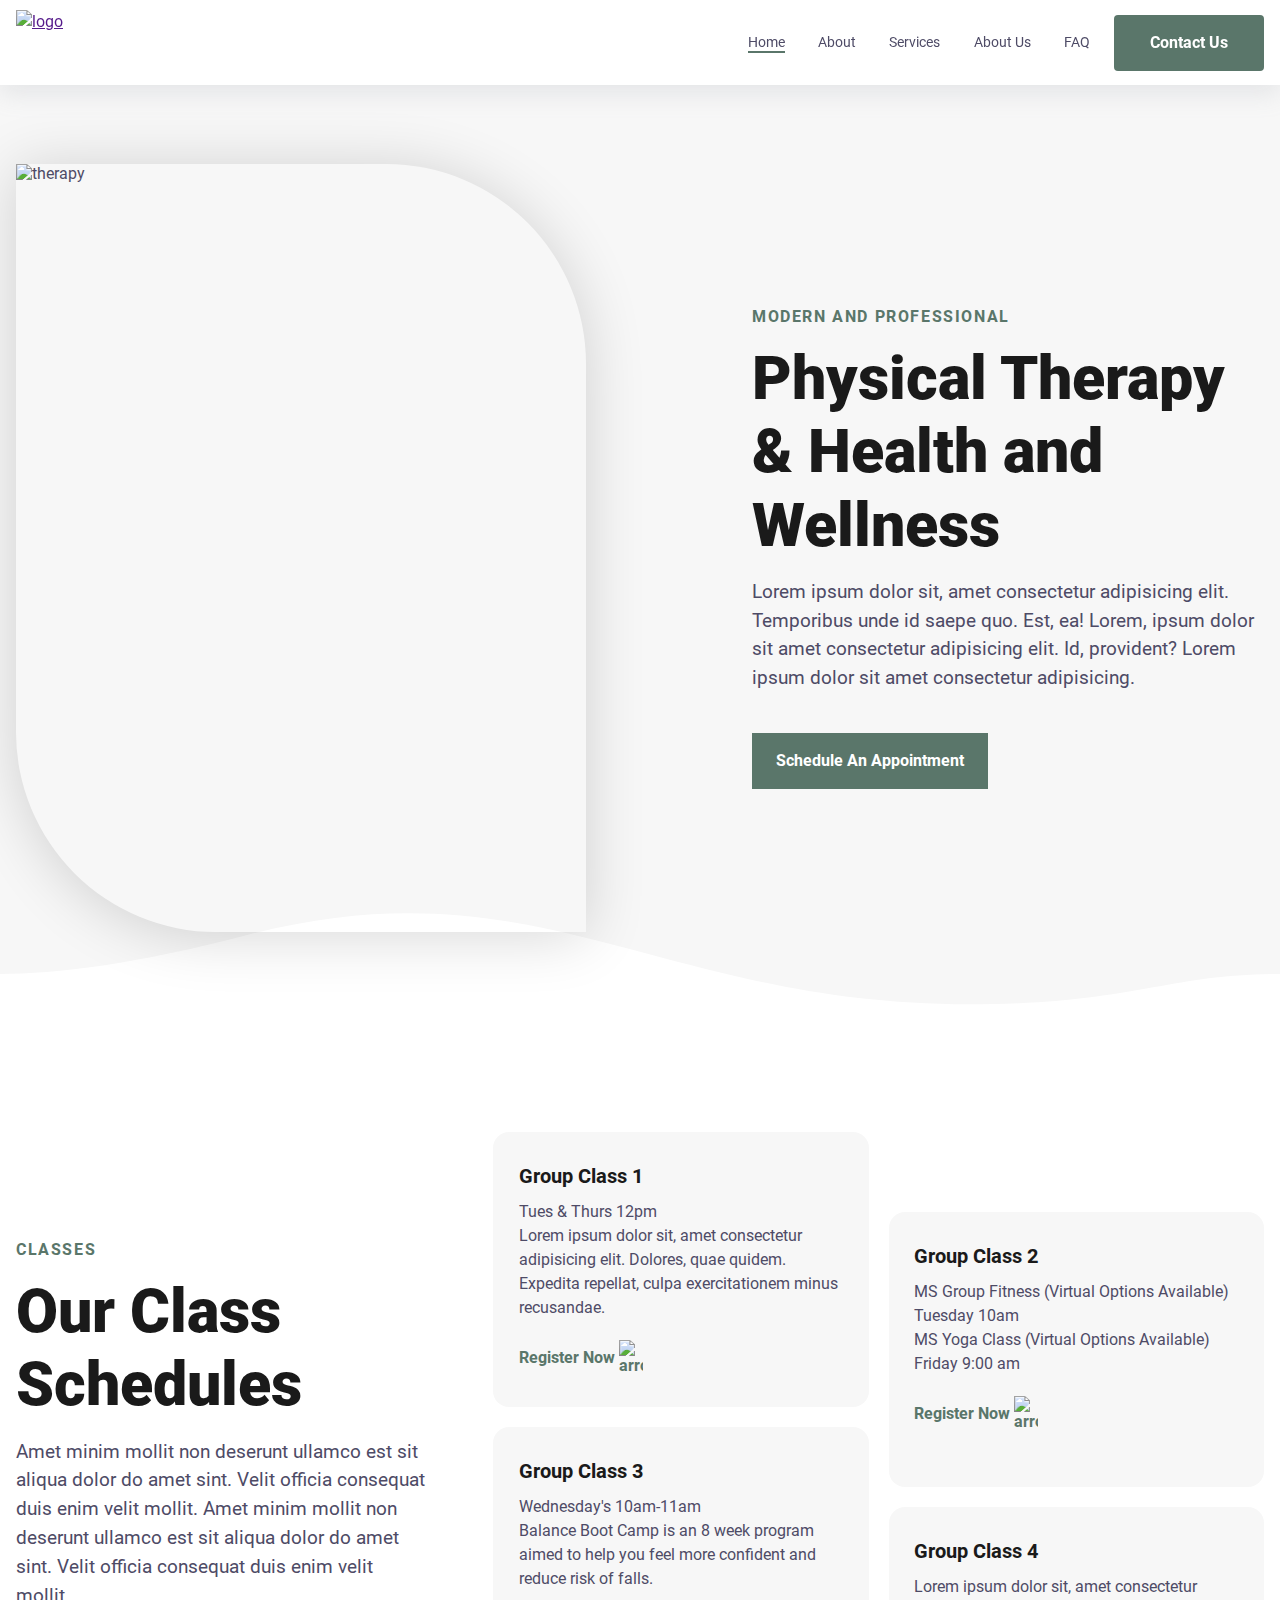
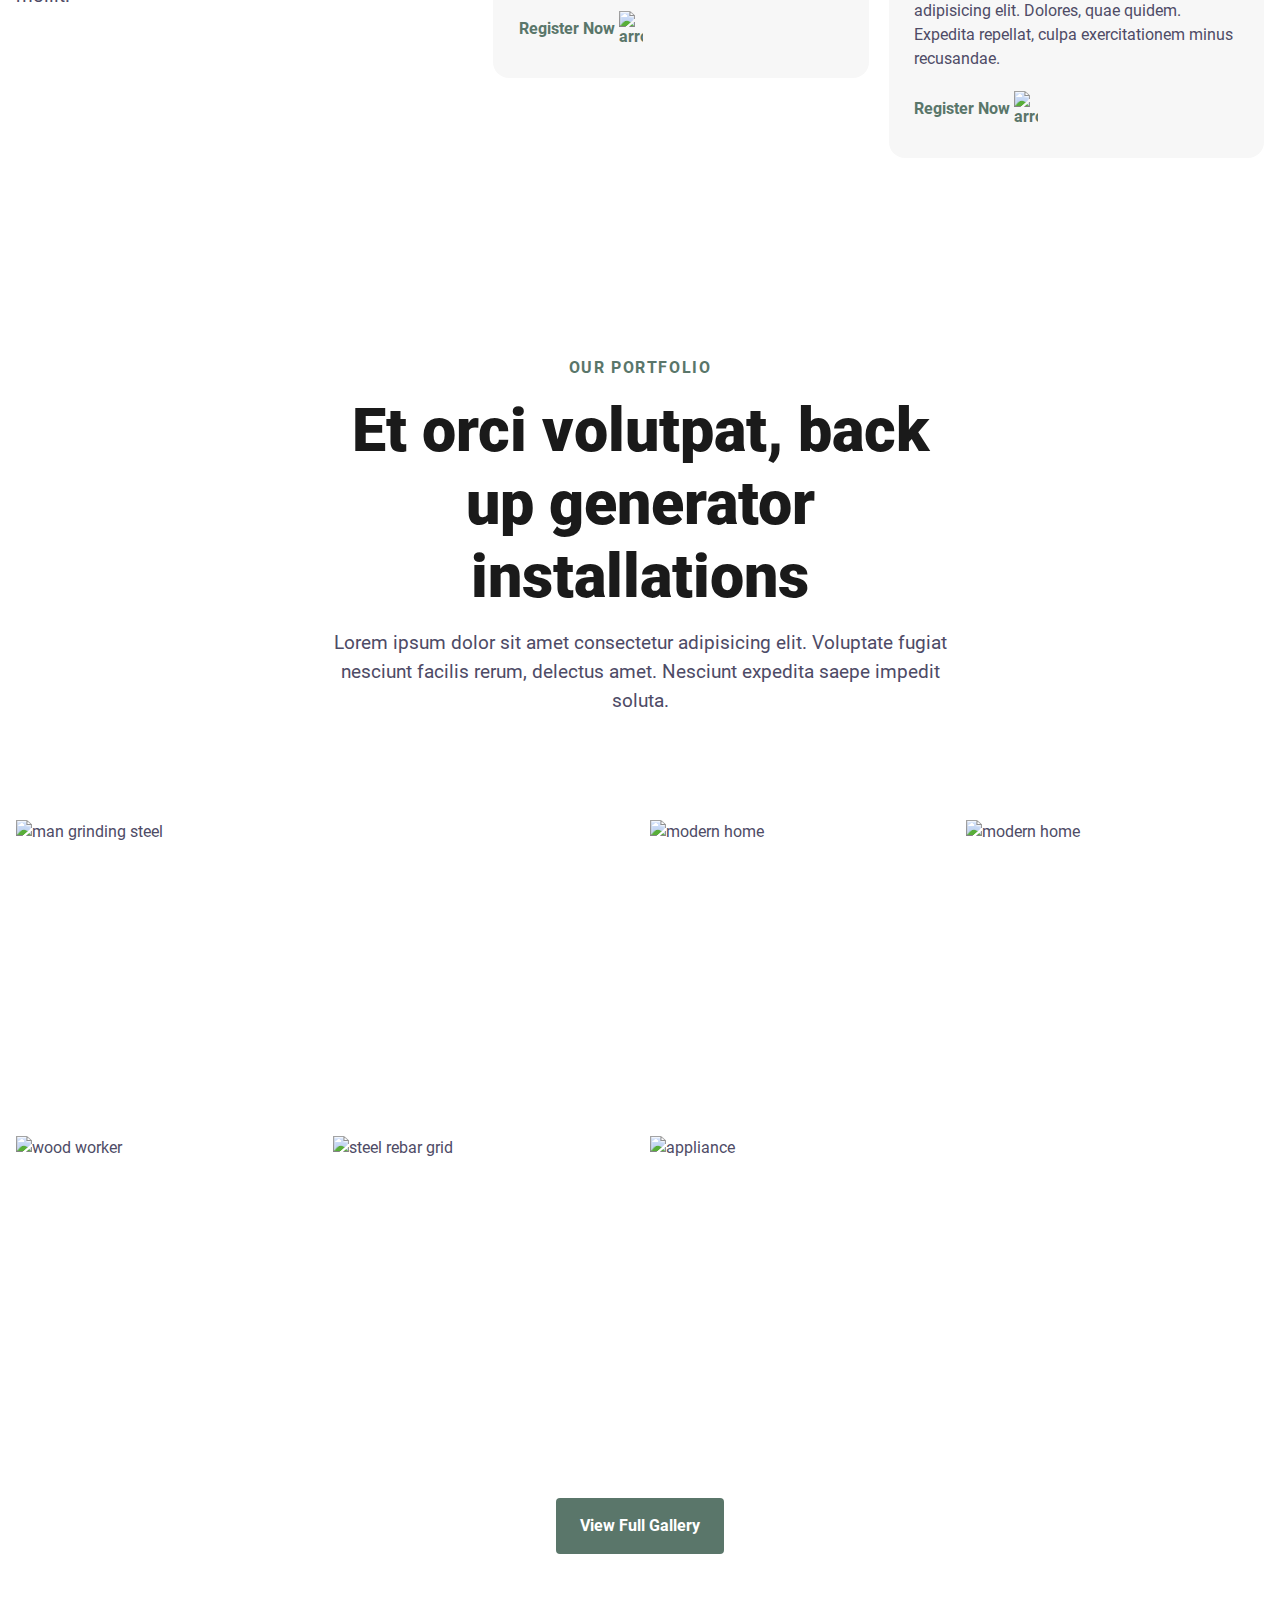
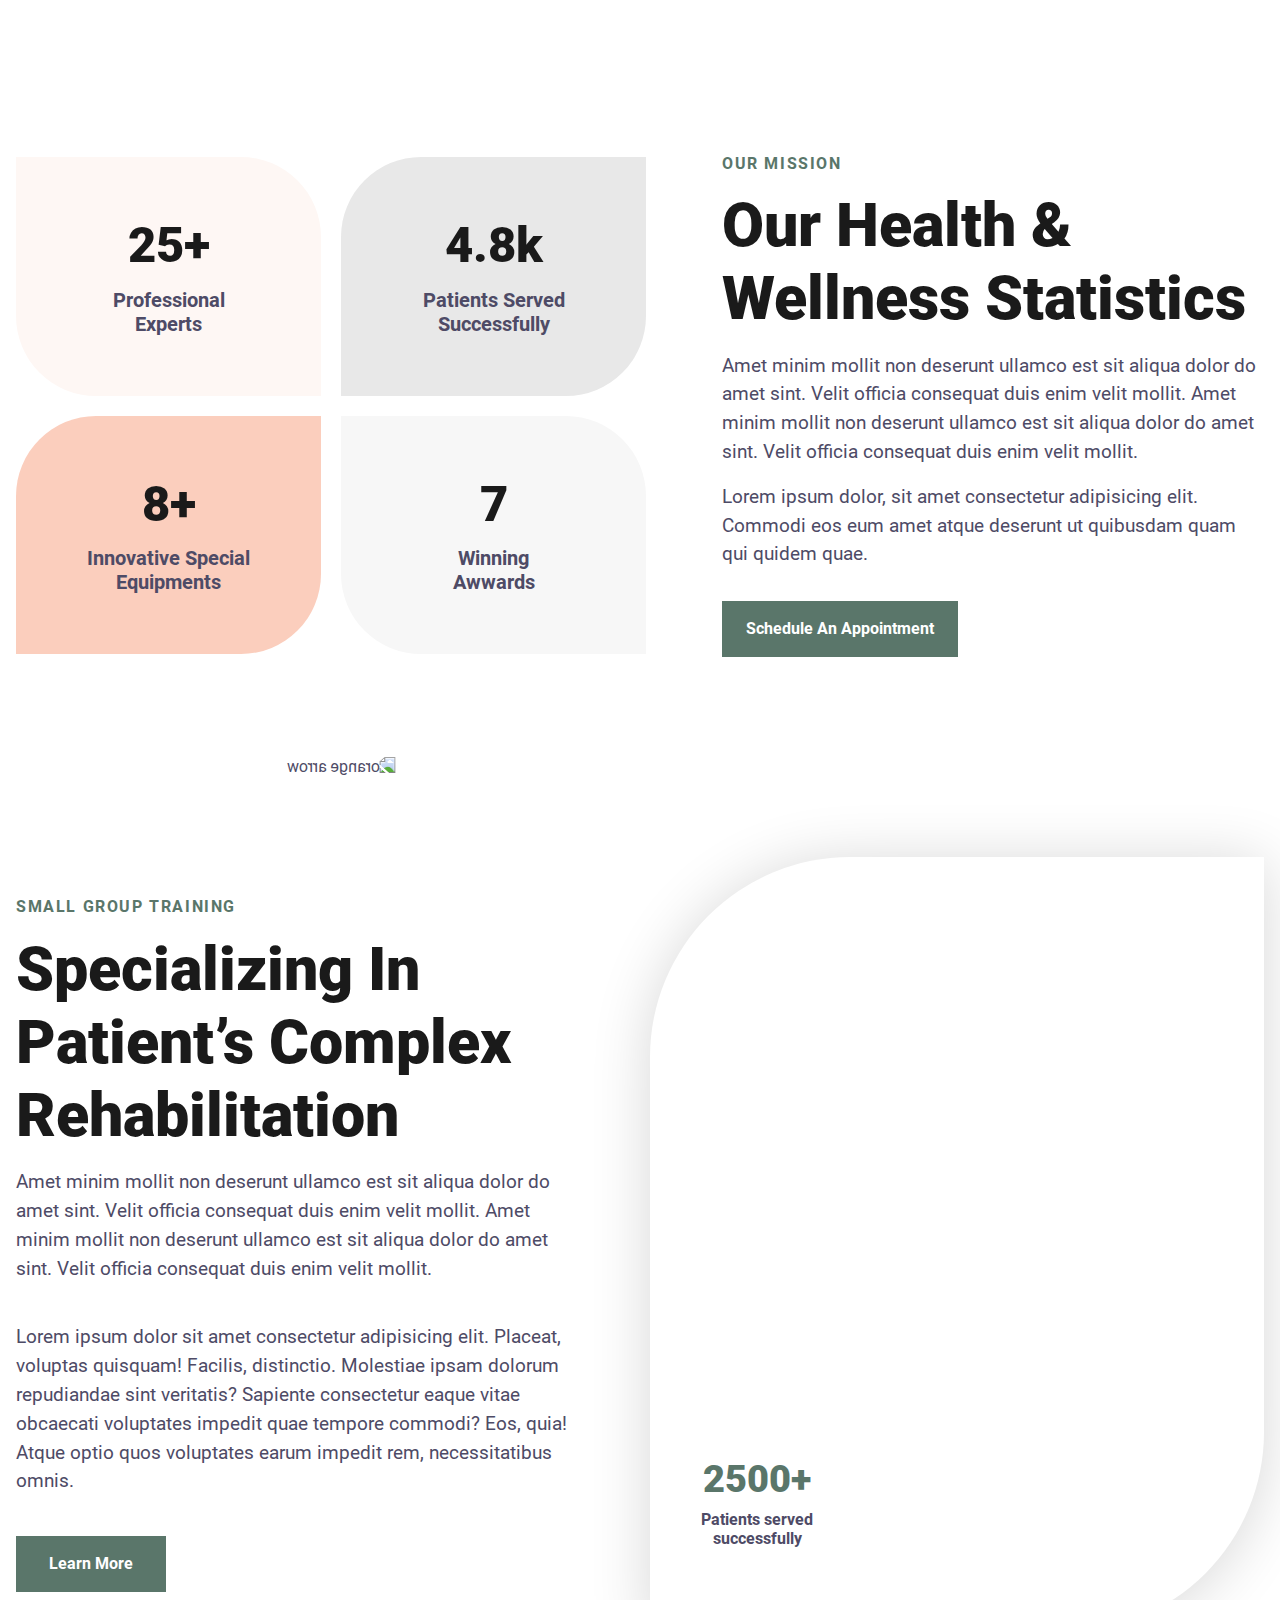
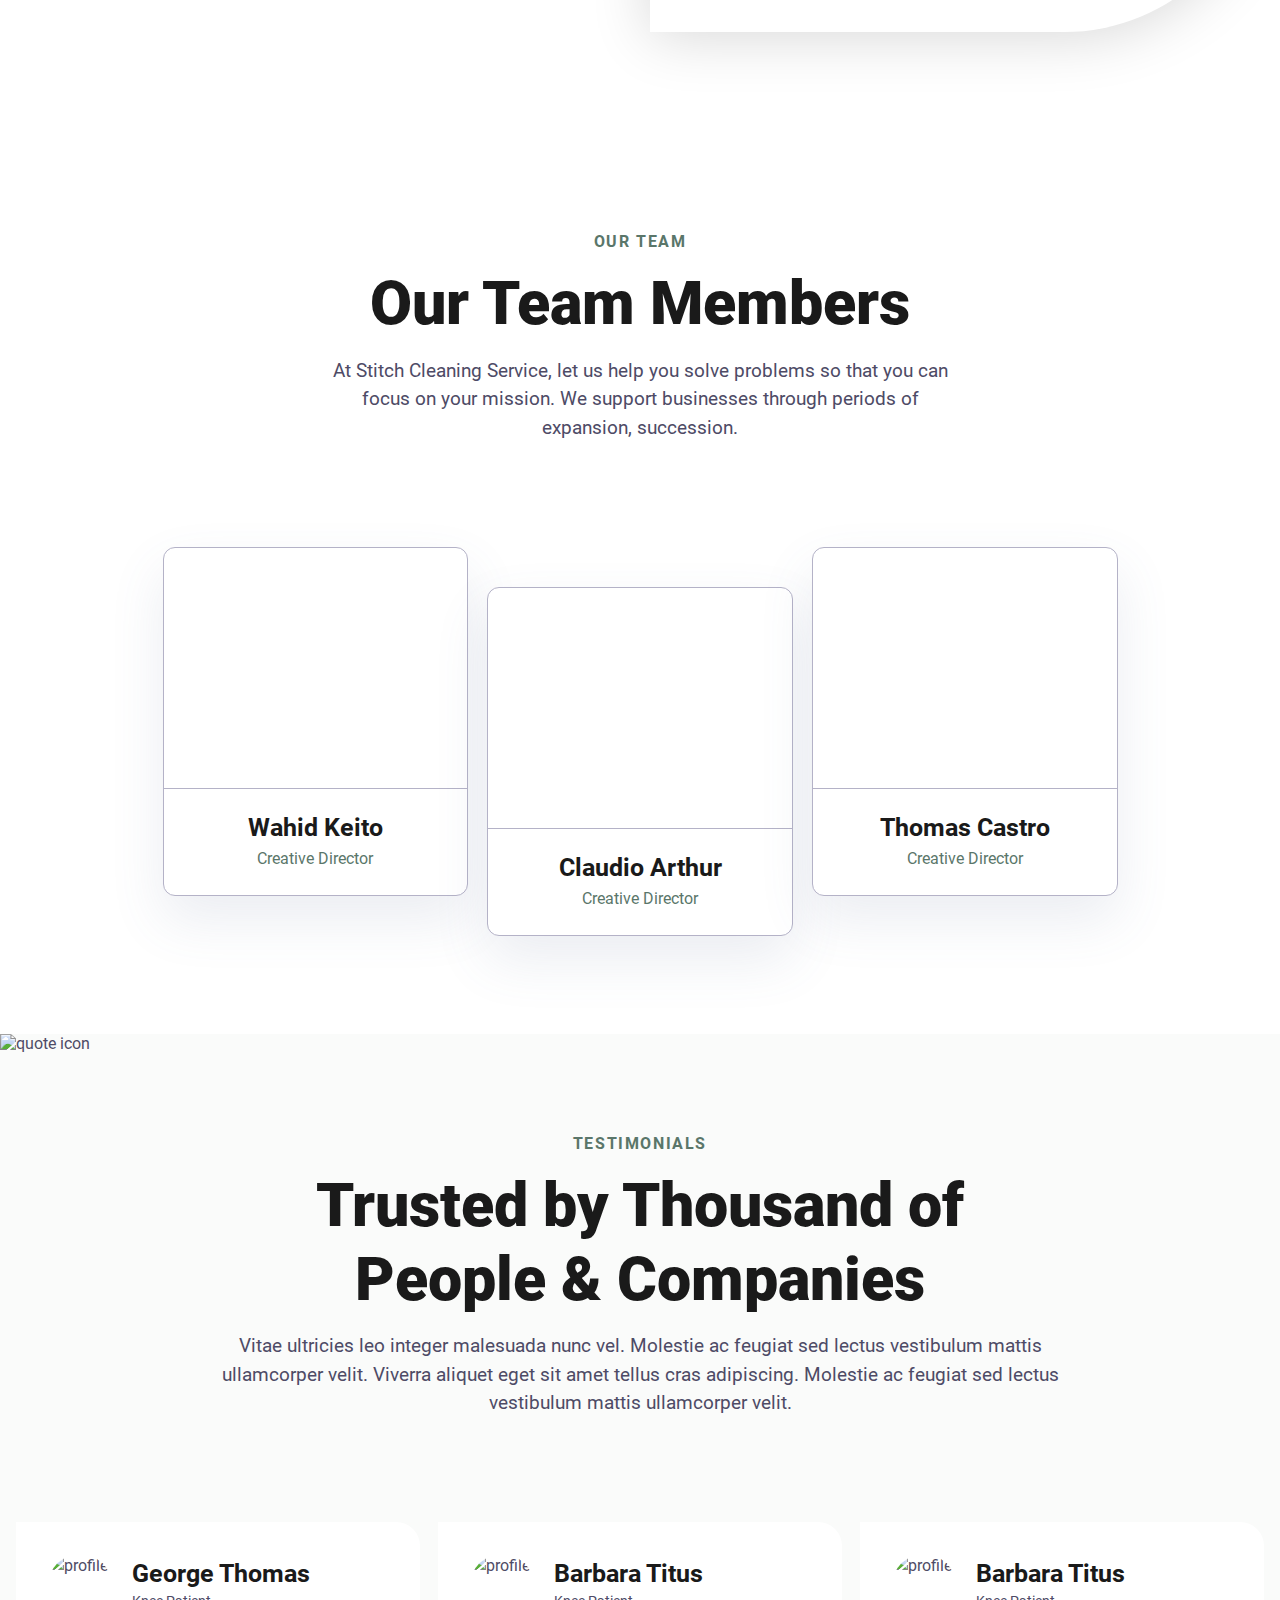
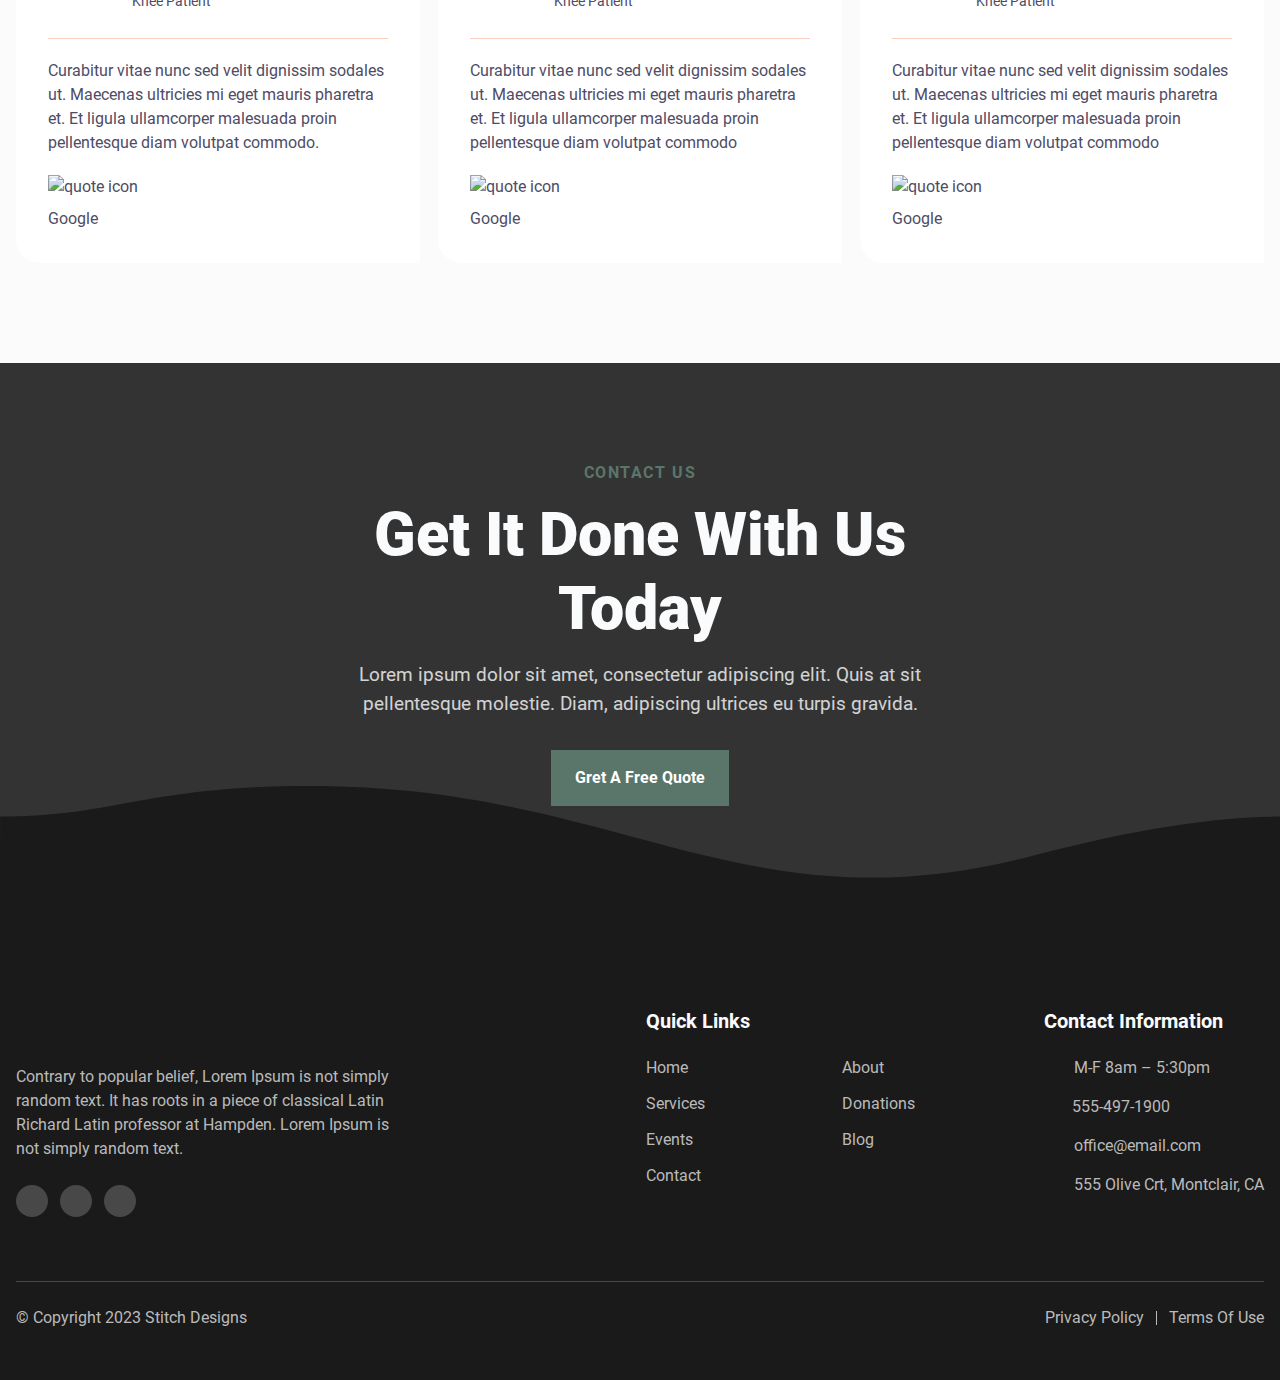
==== index.html @ 73b35cb7 "First commit" ====
<!DOCTYPE html>
<html lang="en">
<head>
    <meta charset="UTF-8">
    <meta http-equiv="X-UA-Compatible" content="IE=edge">
    <meta name="viewport" content="width=device-width, initial-scale=1.0">

    <!--Swap our for actual link-->
    <link rel="canonical" href="https://www.website.com/">

    <meta name="description" content="Meta description for the page">
    <meta name="keywords" content="">

    <!--Social Media Display-->
    <meta property="og:title" content="Title that shows up on google searches"/>
    <meta property="og:description" content="Meta description for the page"/>
    <meta property="og:type" content="website" />
    <meta property="og:url" content="Official link for that page (https://www.site.com)"/>
    <meta property="og:image" content="/assets/images/social.jpg"/>
    <meta property="og:image:secure_url" content="/assets/images/social.jpg"/>

    <!--Favicons-->
    <link rel="apple-touch-icon" sizes="180x180" href="/assets/favicons/apple-touch-icon.png">
    <link rel="icon" type="image/png" sizes="32x32" href="/assets/favicons/favicon-32x32.png?v1">
    <link rel="icon" type="image/png" sizes="16x16" href="/assets/favicons/favicon-16x16.png">
    <link rel="manifest" href="/assets/favicons/site.webmanifest">
    <meta name="msapplication-TileColor" content="#da532c">
    <meta name="theme-color" content="#ffffff">

    <!-- Preload -->
    <link rel="preload" as="image" href="assets/images/new-logo.png">
    <link rel="preload" as="font" type="font/woff2" href="/assets/fonts/roboto-v29-latin-regular.woff2" crossorigin>
    <link rel="preload" as="font" type="font/woff2" href="/assets/fonts/roboto-v29-latin-700.woff2" crossorigin>

    <link rel="stylesheet" href="/css/core-styles.css">
    <link rel="stylesheet" href="/css/index.css">
    <link rel="stylesheet" href="/css/dark.css">

    <title>Service Keyword Phrase | Company Name | City, State</title>
</head>
<body>
    <!--Screen reader skip main nav-->
    <a class="skip" aria-label="skip to main content" href="#main">Click To Skip To Main Content</a>

   <!-- ============================================ -->
    <!--                 Navigation                   -->
    <!-- ============================================ -->

    <header id="cs-navigation">
        <div class="cs-container">
            <!--Nav Logo-->
            <a href="" class="cs-logo" aria-label="back to home">
                <img src="https://csimg.nyc3.cdn.digitaloceanspaces.com/Icons%2Flogo-black.svg" alt="logo" width="210" height="29" aria-hidden="true" decoding="async">
            </a>
            <!--Navigation List-->
            <nav class="cs-nav" role="navigation">
                <!--Mobile Nav Toggle-->
                <button class="cs-toggle" aria-label="mobile menu toggle">
                    <div class="cs-box" aria-hidden="true">
                        <span class="cs-line cs-line1" aria-hidden="true"></span>
                        <span class="cs-line cs-line2" aria-hidden="true"></span>
                        <span class="cs-line cs-line3" aria-hidden="true"></span>
                    </div>
                </button>
                <!-- We need a wrapper div so we can set a fixed height on the cs-ul in case the nav list gets too long from too many dropdowns being opened and needs to have an overflow scroll. This wrapper acts as the background so it can go the full height of the screen and not cut off any overflowing nav items while the cs-ul stops short of the bottom of the screen, which keeps all nav items in view no matter how mnay there are-->
                <div class="cs-ul-wrapper">
                    <ul id="cs-expanded" class="cs-ul" aria-expanded="false">
                        <li class="cs-li">
                            <a href="" class="cs-li-link cs-active">
                                Home
                            </a>
                        </li>
                        <li class="cs-li">
                            <a href="" class="cs-li-link">
                                About
                            </a>
                        </li>
                        <li class="cs-li">
                            <a href="" class="cs-li-link">
                                Services
                            </a>
                        </li>
                        <li class="cs-li">
                            <a href="" class="cs-li-link">
                                About Us
                            </a>
                        </li>
                        <li class="cs-li">
                            <a href="" class="cs-li-link">
                                FAQ
                            </a>
                        </li>
                    </ul>
                </div>
            </nav>
            <a href="" class="cs-button-solid cs-nav-button">Contact Us</a>
            <!--Dark Mode toggle, uncomment button code if you want to enable a dark mode toggle-->
            <!-- <button id="dark-mode-toggle" aria-label="dark mode toggle">
                <svg class="cs-moon" xmlns="http://www.w3.org/2000/svg" viewBox="0 0 480 480" style="enable-background:new 0 0 480 480" xml:space="preserve"><path d="M459.782 347.328c-4.288-5.28-11.488-7.232-17.824-4.96-17.76 6.368-37.024 9.632-57.312 9.632-97.056 0-176-78.976-176-176 0-58.4 28.832-112.768 77.12-145.472 5.472-3.712 8.096-10.4 6.624-16.832S285.638 2.4 279.078 1.44C271.59.352 264.134 0 256.646 0c-132.352 0-240 107.648-240 240s107.648 240 240 240c84 0 160.416-42.688 204.352-114.176 3.552-5.792 3.04-13.184-1.216-18.496z"/></svg>
                <img class="cs-sun" aria-hidden="true" src="https://csimg.nyc3.cdn.digitaloceanspaces.com/Icons%2Fsun.svg" decoding="async" alt="moon" width="15" height="15">
            </button> -->
        </div>
    </header>
                                
                                
                                

    <main id="main">
        <!-- ============================================ -->
        <!--                    Hero                      -->
        <!-- ============================================ -->

        <section id="hero-856">
            <div class="cs-container">
                <div class="cs-content">
                    <span class="cs-topper">Modern and Professional</span>
                    <h1 class="cs-title">Physical Therapy & Health and Wellness</h1>
                    <p class="cs-text">
                        Lorem ipsum dolor sit, amet consectetur adipisicing elit. Temporibus unde id saepe quo. Est, ea! Lorem, ipsum dolor sit amet consectetur adipisicing elit. Id, provident? Lorem ipsum dolor sit amet consectetur adipisicing.
                    </p>
                    <a href="" class="cs-button-solid">Schedule An Appointment</a>
                </div>
                <!--Hero Image-->
                <picture class="cs-picture">
                    <!--Mobile-->
                    <source media="(max-width: 600px)" srcset="https://csimg.nyc3.cdn.digitaloceanspaces.com/Images%2FPeople%2Ftherapy.jpg">
                    <!--Tablet-->
                    <source media="(min-width: 601px)" srcset="https://csimg.nyc3.cdn.digitaloceanspaces.com/Images%2FPeople%2Ftherapy.jpg">
                    <!--Desktop-->
                    <source media="(min-width: 1024px)" srcset="https://csimg.nyc3.cdn.digitaloceanspaces.com/Images%2FPeople%2Ftherapy.jpg">
                    <img aria-hidden="true" decoding="async" src="https://csimg.nyc3.cdn.digitaloceanspaces.com/Images%2FPeople%2Ftherapy.jpg" alt="therapy" width="570" height="701">
                    </picture>
            </div>
            <!--Change the svg path fill color to whatever color the section below is so you can match it and create the illusion it is all one piece-->
            <svg class="cs-wave" width="1920" height="179" viewBox="0 0 1920 179" fill="none" xmlns="http://www.w3.org/2000/svg">
                <path fill-rule="evenodd" clip-rule="evenodd" d="M1920 179V91.3463C1835.33 91.3463 1715.47 76.615 1549.2 32.9521C1299.48 -32.3214 1132.77 12.1006 947.32 61.5167C810.762 97.9044 664.042 137 466.533 137C331.607 137 256.468 123.447 188.082 111.113C130.974 100.812 78.5746 91.3609 0 91.3609V179H1920Z" fill="white"/>
            </svg>
        </section>
                                
    
        <!-- ============================================ -->
        <!--                   Services                   -->
        <!-- ============================================ -->

        <section id="services-883">
            <div class="cs-container">
                <div class="cs-content">
                    <span class="cs-topper">Classes</span>
                    <h2 class="cs-title">Our Class Schedules</h2>
                    <p class="cs-text">
                        Amet minim mollit non deserunt ullamco est sit aliqua dolor do amet sint. Velit officia consequat duis enim velit mollit. Amet minim mollit non deserunt ullamco est sit aliqua dolor do amet sint. Velit officia consequat duis enim velit mollit.
                    </p>
                </div>
                <ul class="cs-card-group">
                    <li class="cs-item">
                        <h3 class="cs-h3">Group Class 1</h3>
                        <p class="cs-item-p">
                            <!--The br tag forces a break, making the rest of the text start on a new line. Use this to seperate date and times from the rest of the text-->
                            Tues & Thurs 12pm<br> Lorem ipsum dolor sit, amet consectetur adipisicing elit. Dolores, quae quidem. Expedita repellat, culpa exercitationem minus recusandae.
                        </p>
                        <a href="" class="cs-link">
                            Register Now
                            <img class="cs-icon" aria-hidden="true" src="https://csimg.nyc3.cdn.digitaloceanspaces.com/Icons%2Forange-arrow-right.svg" loading="lazy" decoding="async" alt="arrow" width="24" height="24">
                        </a>
                    </li>
                    <li class="cs-item">
                        <h3 class="cs-h3">Group Class 2</h3>
                        <p class="cs-item-p">
                            MS Group Fitness (Virtual Options Available) Tuesday 10am<br> 
                            MS Yoga Class (Virtual Options Available) Friday 9:00 am
                        </p>
                        <a href="" class="cs-link">
                            Register Now
                            <img class="cs-icon" aria-hidden="true" src="https://csimg.nyc3.cdn.digitaloceanspaces.com/Icons%2Forange-arrow-right.svg" loading="lazy" decoding="async" alt="arrow" width="24" height="24">
                        </a>
                    </li>
                    <li class="cs-item">
                        <h3 class="cs-h3">Group Class 3</h3>
                        <p class="cs-item-p">
                            Wednesday's 10am-11am<br> Balance Boot Camp is an 8 week program aimed to help you feel more confident and reduce risk of falls.
                        </p>
                        <a href="" class="cs-link">
                            Register Now
                            <img class="cs-icon" aria-hidden="true" src="https://csimg.nyc3.cdn.digitaloceanspaces.com/Icons%2Forange-arrow-right.svg" loading="lazy" decoding="async" alt="arrow" width="24" height="24">
                        </a>
                    </li>
                    <li class="cs-item">
                        <h3 class="cs-h3">Group Class 4</h3>
                        <p class="cs-item-p">
                            Lorem ipsum dolor sit, amet consectetur adipisicing elit. Dolores, quae quidem. Expedita repellat, culpa exercitationem minus recusandae.
                        </p>
                        <a href="" class="cs-link">
                            Register Now
                            <img class="cs-icon" aria-hidden="true" src="https://csimg.nyc3.cdn.digitaloceanspaces.com/Icons%2Forange-arrow-right.svg" loading="lazy" decoding="async" alt="arrow" width="24" height="24">
                        </a>
                    </li>
                </ul>
            </div>
            <img class="cs-floater" src="https://csimg.nyc3.cdn.digitaloceanspaces.com/Images%2FGraphics%2Forange-arrow.svg" alt="arrow" loading="lazy" decoding="async" aria-hidden="true">
        </section>
                                
        <!-- ============================================ -->
        <!--                   Gallery                    -->
        <!-- ============================================ -->

        <section id="gallery-49">
            <div class="cs-container">
                <div class="cs-content">
                    <span class="cs-topper">Our Portfolio</span>
                    <h2 class="cs-title">Et orci volutpat, back up generator installations</h2>
                    <p class="cs-text">
                        Lorem ipsum dolor sit amet consectetur adipisicing elit. Voluptate fugiat nesciunt facilis rerum, delectus amet. Nesciunt expedita saepe impedit soluta.
                    </p>
                </div>
                <ul class="cs-image-group">
                    <!-- Image 1 -->
                    <li class="cs-item cs-item-1">
                        <picture class="cs-picture">
                            <source media="(max-width: 600px)" srcset="https://csimg.nyc3.digitaloceanspaces.com/Gallery/construction1-m.jpg">
                            <source media="(min-width: 601px)" srcset="https://csimg.nyc3.digitaloceanspaces.com/Gallery/construction1.jpg">
                            <img loading="lazy" decoding="async" src="https://csimg.nyc3.digitaloceanspaces.com/Gallery/construction1.jpg" alt="man grinding steel" width="529" height="256">
                        </picture>
                        <!-- Hover Box -->
                        <div class="cs-hover-box">
                            <h3 class="cs-h3">Project Name</h3>
                            <a class="cs-link" aria-label="read more about this project" href="">
                                Read more
                            </a>
                        </div>
                    </li>
                    <!-- Image 2 -->
                    <li class="cs-item cs-item-2">
                        <picture class="cs-picture">
                            <source media="(max-width: 600px)" srcset="https://csimg.nyc3.digitaloceanspaces.com/Gallery/construction2-m.jpg">
                            <source media="(min-width: 601px)" srcset="https://csimg.nyc3.digitaloceanspaces.com/Gallery/construction2.jpg">
                            <img loading="lazy" decoding="async" src="https://csimg.nyc3.digitaloceanspaces.com/Gallery/construction2.jpg" alt="wood worker" width="255" height="255">
                        </picture>
                        <!-- Hover Box -->
                        <div class="cs-hover-box">
                            <h3 class="cs-h3">Project Name</h3>
                            <a class="cs-link" aria-label="read more about this project" href="">
                                Read more
                            </a>
                        </div>
                    </li>
                    <!-- Image 3 -->
                    <li class="cs-item cs-item-3">
                        <picture class="cs-picture">
                            <source media="(max-width: 600px)" srcset="https://csimg.nyc3.digitaloceanspaces.com/Gallery/construction3-m.jpg">
                            <source media="(min-width: 601px)" srcset="https://csimg.nyc3.digitaloceanspaces.com/Gallery/construction3.jpg">
                            <img aria-hidden="true" loading="lazy" decoding="async" src="https://csimg.nyc3.digitaloceanspaces.com/Gallery/construction3.jpg" alt="steel rebar grid" width="255" height="255">
                        </picture>
                        <!-- Hover Box -->
                        <div class="cs-hover-box">
                            <h3 class="cs-h3">Project Name</h3>
                            <a class="cs-link" aria-label="read more about this project" href="">
                                Read more
                            </a>
                        </div>
                    </li>
                    <!-- Image 4 -->
                    <li class="cs-item cs-item-4">
                        <picture class="cs-picture">
                            <source media="(max-width: 600px)" srcset="https://csimg.nyc3.digitaloceanspaces.com/Gallery/construction4-m.jpg">
                            <source media="(min-width: 601px)" srcset="https://csimg.nyc3.digitaloceanspaces.com/Gallery/construction4.jpg">
                            <img aria-hidden="true" loading="lazy" decoding="async" src="https://csimg.nyc3.digitaloceanspaces.com/Gallery/construction4.jpg" alt="modern home" width="255" height="255">
                        </picture>
                        <!-- Hover Box -->
                        <div class="cs-hover-box">
                            <h3 class="cs-h3">Project Name</h3>
                            <a class="cs-link" aria-label="read more about this project" href="">
                                Read more
                            </a>
                        </div>
                    </li>
                    <!-- Image 5 -->
                    <li class="cs-item cs-item-5">
                        <picture class="cs-picture">
                            <source media="(max-width: 600px)" srcset="https://csimg.nyc3.digitaloceanspaces.com/Gallery/construction5-m.jpg">
                            <source media="(min-width: 601px)" srcset="https://csimg.nyc3.digitaloceanspaces.com/Gallery/construction5.jpg">
                            <img aria-hidden="true" loading="lazy" decoding="async" src="https://csimg.nyc3.digitaloceanspaces.com/Gallery/construction5.jpg" alt="appliance" width="255" height="255">
                        </picture>
                        <!-- Hover Box -->
                        <div class="cs-hover-box">
                            <h3 class="cs-h3">Project Name</h3>
                            <a class="cs-link" aria-label="read more about this project" href="">
                                Read more
                            </a>
                        </div>
                    </li>
                    <!-- Image 6 -->
                    <li class="cs-item cs-item-6">
                        <picture class="cs-picture">
                            <source media="(max-width: 600px)" srcset="https://csimg.nyc3.digitaloceanspaces.com/Gallery/construction6-m.jpg">
                            <source media="(min-width: 601px)" srcset="https://csimg.nyc3.digitaloceanspaces.com/Gallery/construction6.jpg">
                            <img aria-hidden="true" loading="lazy" decoding="async" src="https://csimg.nyc3.digitaloceanspaces.com/Gallery/construction6.jpg" alt="modern home" width="255" height="530">
                        </picture>
                        <!-- Hover Box -->
                        <div class="cs-hover-box">
                            <h3 class="cs-h3">Project Name</h3>
                            <a class="cs-link" aria-label="read more about this project" href="">
                                Read more
                            </a>
                        </div>
                    </li>
                </ul>
                <a href="" class="cs-button-solid">View Full Gallery</a>
            </div>
        </section>
        
        <!-- ============================================ -->
        <!--                    Stats                     -->
        <!-- ============================================ -->

        <section id="stats-888">
            <div class="cs-container">
                <div class="cs-content">
                    <span class="cs-topper">Our Mission</span>
                    <h2 class="cs-title">Our Health & Wellness Statistics</h2>
                    <p class="cs-text">
                        Amet minim mollit non deserunt ullamco est sit aliqua dolor do amet sint. Velit officia consequat duis enim velit mollit. Amet minim mollit non deserunt ullamco est sit aliqua dolor do amet sint. Velit officia consequat duis enim velit mollit.
                    </p>
                    <p class="cs-text">
                        Lorem ipsum dolor, sit amet consectetur adipisicing elit. Commodi eos eum amet atque deserunt ut quibusdam quam qui quidem quae.
                    </p>
                    <a href="" class="cs-button-solid">Schedule An Appointment</a>
                </div>
                <ul class="cs-card-group">
                    <li class="cs-item">
                        <span class="cs-number">25+</span>
                        <span class="cs-desc">Professional <br>Experts</span>
                    </li>
                    <li class="cs-item">
                        <span class="cs-number">4.8k</span>
                        <span class="cs-desc">Patients Served <br>Successfully</span>
                    </li>
                    <li class="cs-item">
                        <span class="cs-number">8+</span>
                        <span class="cs-desc">Innovative Special <br>Equipments</span>
                    </li>
                    <li class="cs-item">
                        <span class="cs-number">7</span>
                        <span class="cs-desc">Winning <br>Awwards</span>
                    </li>
                </ul>
            </div>
        </section>
                                

        <!-- ============================================ -->
        <!--             Side By Side Reverse             -->
        <!-- ============================================ -->

        <section id="sbs-r-868">
            <div class="cs-container">
                <div class="cs-image-group">
                    <picture class="cs-background">
                        <!--Mobile Image-->
                        <source media="(max-width: 600px)" srcset="https://csimg.nyc3.cdn.digitaloceanspaces.com/Images%2FPeople%2Ftherapy.jpg">
                        <!--Tablet and above Image-->
                        <source media="(min-width: 601px)" srcset="https://csimg.nyc3.cdn.digitaloceanspaces.com/Images%2FPeople%2Ftherapy.jpg">
                        <img loading="lazy" decoding="async" src="https://csimg.nyc3.cdn.digitaloceanspaces.com/Images%2FPeople%2Ftherapy.jpg" alt="therapy" width="1280" height="568">
                    </picture>
                    <div class="cs-box">
                        <span class="cs-number">2500+</span>
                        <span class="cs-desc">
                            Patients served successfully
                        </span>
                    </div>
                </div>
                <div class="cs-content">
                    <span class="cs-topper">Small Group Training</span>
                    <h2 class="cs-title">Specializing In Patient’s  Complex Rehabilitation</h2>
                    <p class="cs-text">
                        Amet minim mollit non deserunt ullamco est sit aliqua dolor do amet sint. Velit officia consequat duis enim velit mollit. Amet minim mollit non deserunt ullamco est sit aliqua dolor do amet sint. Velit officia consequat duis enim velit mollit.
                    </p>
                    <p class="cs-text">
                        Lorem ipsum dolor sit amet consectetur adipisicing elit. Placeat, voluptas quisquam! Facilis, distinctio. Molestiae ipsam dolorum repudiandae sint veritatis? Sapiente consectetur eaque vitae obcaecati voluptates impedit quae tempore commodi? Eos, quia! Atque optio quos voluptates earum impedit rem, necessitatibus omnis.
                    </p>
                    <a href="" class="cs-button-solid">Learn More</a>
                </div>
            </div>
            <!--Floating Arrow-->
            <img class="cs-floater" loading="lazy" decoding="async" src="https://csimg.nyc3.cdn.digitaloceanspaces.com/Images%2FGraphics%2Forange-arrow.svg" alt="orange arrow" width="351" height="378">
        </section>

        <!-- ============================================ -->
        <!--                  Meat Team                   -->
        <!-- ============================================ -->

        <section id="meet-437">
            <div class="cs-container">
                <div class="cs-content">
                    <span class="cs-topper">Our Team</span>
                    <h2 class="cs-title">Our Team Members</h2>
                    <p class="cs-text">
                        At Stitch Cleaning Service, let us help you solve problems so that you can focus on your mission. We support businesses through periods of expansion, succession.
                    </p>
                </div>
                <ul class="cs-card-group">
                    <li class="cs-item">
                        <picture class="cs-picture">
                            <source media="(max-width: 600px)" srcset="https://csimg.nyc3.digitaloceanspaces.com/Meet-Team/suit1.jpg">
                            <source media="(min-width: 601px)" srcset="https://csimg.nyc3.digitaloceanspaces.com/Meet-Team/suit1.jpg">
                            <img loading="lazy" decoding="async" src="https://csimg.nyc3.digitaloceanspaces.com/Meet-Team/suit1.jpg" alt="person" width="305" height="242" aria-hidden="true">
                        </picture>
                        <span class="cs-name">Wahid Keito</span>
                        <span class="cs-job">Creative Director</span>
                    </li>
                    <li class="cs-item">
                        <picture class="cs-picture">
                            <source media="(max-width: 600px)" srcset="https://csimg.nyc3.digitaloceanspaces.com/Meet-Team/suit2.jpg">
                            <source media="(min-width: 601px)" srcset="https://csimg.nyc3.digitaloceanspaces.com/Meet-Team/suit2.jpg">
                            <img loading="lazy" decoding="async" src="https://csimg.nyc3.digitaloceanspaces.com/Meet-Team/suit2.jpg" alt="person" width="305" height="242" aria-hidden="true">
                        </picture>
                        <span class="cs-name">Claudio Arthur</span>
                        <span class="cs-job">Creative Director</span>
                    </li>
                    <li class="cs-item">
                        <picture class="cs-picture">
                            <source media="(max-width: 600px)" srcset="https://csimg.nyc3.digitaloceanspaces.com/Meet-Team/suit3.jpg">
                            <source media="(min-width: 601px)" srcset="https://csimg.nyc3.digitaloceanspaces.com/Meet-Team/suit3.jpg">
                            <img loading="lazy" decoding="async" src="https://csimg.nyc3.digitaloceanspaces.com/Meet-Team/suit3.jpg" alt="person" width="305" height="242" aria-hidden="true">
                        </picture>
                        <span class="cs-name">Thomas Castro</span>
                        <span class="cs-job">Creative Director</span>
                    </li>
                </ul>
            </div>
        </section>
                                

        <!-- ============================================ -->
        <!--                  Reviews                     -->
        <!-- ============================================ -->

        <section id="reviews-864">
            <div class="cs-container">
                <div class="cs-content">
                    <span class="cs-topper">Testimonials</span>
                    <h2 class="cs-title">Trusted by Thousand of People & Companies</h2>
                    <p class="cs-text">
                        Vitae ultricies leo integer malesuada nunc vel. Molestie ac feugiat sed lectus vestibulum mattis ullamcorper velit. Viverra aliquet eget sit amet tellus cras adipiscing. Molestie ac feugiat sed lectus vestibulum mattis ullamcorper velit.
                    </p>
                </div>
                <ul class="cs-card-group">
                    <li class="cs-item">
                        <div class="cs-flex-group">
                            <picture class="cs-picture" aria-hidden="true">
                                <img class="cs-profile" src="https://csimg.nyc3.digitaloceanspaces.com/Reviews/profile2.jpg" decoding="async" alt="profile" width="50" height="50">
                            </picture>
                            <span class="cs-name">
                                George Thomas
                                <span class="cs-job">Knee Patient</span>
                            </span>
                        </div>
                        <p class="cs-review">
                            Curabitur vitae nunc sed velit dignissim sodales ut. Maecenas ultricies mi eget mauris pharetra et. Et ligula ullamcorper malesuada proin pellentesque diam volutpat commodo. 
                        </p>
                        <!--Stars-->
                        <img class="cs-stars" aria-hidden="true" src="https://csimg.nyc3.cdn.digitaloceanspaces.com/Icons%2Fstars.svg" decoding="async" alt="quote icon" width="108" height="16">
                        <span class="cs-desc">Google</span>
                    </li>
                    <li class="cs-item">
                        <div class="cs-flex-group">
                            <picture class="cs-picture" aria-hidden="true">
                                <img class="cs-profile" src="https://csimg.nyc3.digitaloceanspaces.com/Reviews/profile2.jpg" decoding="async" alt="profile" width="50" height="50">
                            </picture>
                            <span class="cs-name">
                                Barbara Titus
                                <span class="cs-job">Knee Patient</span>
                            </span>
                        </div>
                        <p class="cs-review">
                            Curabitur vitae nunc sed velit dignissim sodales ut. Maecenas ultricies mi eget mauris pharetra et. Et ligula ullamcorper malesuada proin pellentesque diam volutpat commodo
                        </p>
                        <!--Stars-->
                        <img class="cs-stars" aria-hidden="true" src="https://csimg.nyc3.cdn.digitaloceanspaces.com/Icons%2Fstars.svg" decoding="async" alt="quote icon" width="108" height="16">
                        <span class="cs-desc">Google</span>
                    </li>
                    <li class="cs-item">
                        <div class="cs-flex-group">
                            <picture class="cs-picture" aria-hidden="true">
                                <img class="cs-profile" src="https://csimg.nyc3.digitaloceanspaces.com/Reviews/profile2.jpg" decoding="async" alt="profile" width="50" height="50">
                            </picture>
                            <span class="cs-name">
                                Barbara Titus
                                <span class="cs-job">Knee Patient</span>
                            </span>
                        </div>
                        <p class="cs-review">
                            Curabitur vitae nunc sed velit dignissim sodales ut. Maecenas ultricies mi eget mauris pharetra et. Et ligula ullamcorper malesuada proin pellentesque diam volutpat commodo
                        </p>
                        <!--Stars-->
                        <img class="cs-stars" aria-hidden="true" src="https://csimg.nyc3.cdn.digitaloceanspaces.com/Icons%2Fstars.svg" decoding="async" alt="quote icon" width="108" height="16">
                        <span class="cs-desc">Google</span>
                    </li>
                </ul>
            </div>
            <!--Top Left Quote-->
            <img class="cs-quote1" aria-hidden="true" src="https://csimg.nyc3.cdn.digitaloceanspaces.com/Icons%2FQuote.svg" decoding="async" alt="quote icon" width="194" height="160">
            <!--Top Right Quote-->
            <img class="cs-quote2" aria-hidden="true" src="https://csimg.nyc3.cdn.digitaloceanspaces.com/Icons%2FQuote.svg" decoding="async" alt="quote icon" width="194" height="160">
        </section>
                  
        <!-- ============================================ -->
        <!--                     CTA                      -->
        <!-- ============================================ -->

        <section id="cta-51">
            <div class="cs-container">
                <div class="cs-content">
                    <span class="cs-topper">Contact Us</span>
                    <h2 class="cs-title">Get It Done With Us Today</h2>
                    <p class="cs-text">
                        Lorem ipsum dolor sit amet, consectetur adipiscing elit. Quis at sit pellentesque molestie.  Diam, adipiscing ultrices eu turpis gravida.
                    </p>
                    <a href="" class="cs-button-solid">Gret A Free Quote</a>
                </div>
            </div>
            <!-- Background Image-->
            <picture class="cs-picture">
                <source media="(max-width: 600px)" srcset="https://csimg.nyc3.digitaloceanspaces.com/CTA/cabinets-m.jpg">
                <source media="(min-width: 601px)" srcset="https://csimg.nyc3.digitaloceanspaces.com/CTA/cabinets.jpg">
                <img loading="lazy" decoding="async" src="https://csimg.nyc3.digitaloceanspaces.com/CTA/cabinets.jpg" alt="cabinets" width="1920" height="1280" aria-hidden="true">
            </picture>
        </section>


        <!-- ============================================ -->
        <!--                   Footer                     -->
        <!-- ============================================ -->

        <footer id="cs-footer-842">
            <!--Wave grpahic - On the section above the footer, add padding-bottom: 14vw to the section container ID so it pushes down enough for the wave to not overlap its content and the vw unit will make the padding value grow with the screen width to account for the wave getting taller as it gets wider. Change the path fill color to whatever background color the footer is so it matches-->
            <svg class="cs-wave" width="1920" height="188" viewBox="0 0 1920 188" fill="none" xmlns="http://www.w3.org/2000/svg" aria-hidden="true">
                <path d="M1920 45.8671C1835.33 45.8671 1715.47 60.6671 1549.2 104.534C1115.6 218.4 932.267 0.000366211 466.533 0.000366211C218.933 0.000366211 172.8 45.8671 0.133333 45.8671L0 187.934H1920V45.8671Z" fill="#1A1A1A"/>
            </svg>
            <div class="cs-container">
                <!-- Logo Group -->
                <div class="cs-logo-group">
                    <a aria-label="go back to home" class="cs-logo" href="">
                        <img class="cs-logo-img" aria-hidden="true" loading="lazy" decoding="async" src="https://csimg.nyc3.digitaloceanspaces.com/Footer/logo-light.svg" alt="logo" width="240" height="32">
                    </a>
                    <p class="cs-text">
                        Contrary to popular belief, Lorem Ipsum is not simply random text. It has roots in a piece of classical Latin Richard Latin professor at Hampden. Lorem Ipsum is not simply random text. 
                    </p>
                    <div class="cs-social">
                        <a class="cs-social-link" aria-label="visit facebook profile" href="">
                            <img class="cs-social-img" aria-hidden="true" loading="lazy" decoding="async" src="https://csimg.nyc3.cdn.digitaloceanspaces.com/Icons%2Fface-grey1.svg" alt="facebook" width="11" height="11">
                        </a>
                        <a class="cs-social-link" aria-label="visit twitter profile" href="">
                            <img class="cs-social-img" aria-hidden="true" loading="lazy" decoding="async" src="https://csimg.nyc3.cdn.digitaloceanspaces.com/Icons%2Finstragm-grey3.svg" alt="twitter" width="6" height="11">
                        </a>
                        <a class="cs-social-link" aria-label="visit instagram profile" href="">
                            <img class="cs-social-img" aria-hidden="true" loading="lazy" decoding="async" src="https://csimg.nyc3.cdn.digitaloceanspaces.com/Icons%2Ftwitter-grey1.svg" alt="instagram" width="11" height="11">
                        </a>
                    </div>
                </div>
                <!-- Links -->
                <div class="cs-ul-wrapper">
                    <span class="cs-header">Quick Links</span>
                    <ul class="cs-ul cs-ul-1">
                        <li class="cs-li">
                            <a class="cs-link" href="">Home</a>
                        </li>
                        <li class="cs-li">
                            <a class="cs-link" href="">About</a>
                        </li>
                        <li class="cs-li">
                            <a class="cs-link" href="">Services</a>
                        </li>
                        <li class="cs-li">
                            <a class="cs-link" href="">Donations</a>
                        </li>
                        <li class="cs-li">
                            <a class="cs-link" href="">Events</a>
                        </li>
                        <li class="cs-li">
                            <a class="cs-link" href="">Blog</a>
                        </li>
                        <li class="cs-li">
                            <a class="cs-link" href="">Contact</a>
                        </li>
                    </ul>
                </div>
                <div class="cs-ul-wrapper">
                    <!-- Contact Info -->
                    <span class="cs-header">Contact Information</span>
                    <ul class="cs-ul">
                        <li class="cs-li">
                            <!--Make this link go to the google page-->
                            <a class="cs-link" href="" target="_blank">
                                <img class="cs-icon" aria-hidden="true" loading="lazy" decoding="async" src="https://csimg.nyc3.cdn.digitaloceanspaces.com/Icons%2Fclock-grey.svg" alt="clock icon" width="20" height="20">
                                M-F 8am – 5:30pm
                            </a>
                        </li>
                        <li class="cs-li">
                            <a class="cs-link" href="tel:555-497-1900">
                                <img class="cs-contact-icon" aria-hidden="true" loading="lazy" decoding="async" src="https://csimg.nyc3.cdn.digitaloceanspaces.com/Icons%2Fphone-grey.svg" alt="phone icon" width="20" height="20">
                                555-497-1900
                            </a>
                        </li>
                        <li class="cs-li">
                            <a class="cs-link" href="mailto:office@email.com">
                                <img class="cs-icon" aria-hidden="true" loading="lazy" decoding="async" src="https://csimg.nyc3.cdn.digitaloceanspaces.com/Icons%2Fmessage-grey.svg" alt="email icon" width="20" height="20">
                                office@email.com
                            </a>
                        </li>
                        <li class="cs-li">
                            <!--Make this link go to the google page-->
                            <a class="cs-link" href="" target="_blank">
                                <img class="cs-icon" aria-hidden="true" loading="lazy" decoding="async" src="https://csimg.nyc3.cdn.digitaloceanspaces.com/Icons%2Fpin-grey.svg" alt="pin icon" width="20" height="20">
                                555 Olive Crt, Montclair, CA
                            </a>
                        </li>
                    </ul>
                </div>
            </div>
            <div class="cs-bottom">
                <span class="cs-credit">
                    © Copyright 2023 <a href="" class="cs-credit-link" target="_blank">Stitch Designs</a>
                </span>
                <div class="cs-bottom-links">
                    <a href="" class="cs-bottom-link">Privacy Policy</a>
                    <a href="" class="cs-bottom-link">Terms Of Use</a>
                </div>
            </div>
        </footer>
                                
                                

    <script defer src="/assets/js/nav.js"></script>
</body>
</html>
---- css/core-styles.css ----
/*-- -------------------------- -->
<---        Core Styles         -->
<--- -------------------------- -*/
/* Mobile */
@media only screen and (min-width: 0rem) {
  :root {
    --primary: #5A766A;
    --primaryLight: #5A766A;
    --secondary: #FFBA43;
    --secondaryLight: #FFBA43;
    --headerColor: #1a1a1a;
    --bodyTextColor: #4E4B66;
    --bodyTextColorWhite: #FAFBFC;
    /* 13px - 16px */
    --topperFontSize: clamp(0.8125rem, 1.6vw, 1rem);
    /* 31px - 49px */
    --headerFontSize: clamp(1.9375rem, 3.9vw, 3.0625rem);
    --bodyFontSize: 1rem;
    /* 60px - 100px top and bottom */
    --sectionPadding: clamp(3.75rem, 7.82vw, 6.25rem) 1rem;
  }
  /* roboto-regular - latin */
  @font-face {
    font-family: 'Roboto';
    font-style: normal;
    font-weight: 400;
    src: local(''), url('/assets/fonts/roboto-v29-latin-regular.woff2') format('woff2'), /* Chrome 26+, Opera 23+, Firefox 39+ */ url('/assets/fonts/roboto-v29-latin-regular.woff') format('woff');
    
    /* Chrome 6+, Firefox 3.6+, IE 9+, Safari 5.1+ */
  }
  /* roboto-700 - latin */
  @font-face {
    font-family: 'Roboto';
    font-style: normal;
    font-weight: 700;
    src: local(''), url('/assets/fonts/roboto-v29-latin-700.woff2') format('woff2'), /* Chrome 26+, Opera 23+, Firefox 39+ */ url('/assets/fonts/roboto-v29-latin-700.woff') format('woff');
    
    /* Chrome 6+, Firefox 3.6+, IE 9+, Safari 5.1+ */
  }
  /* roboto-900 - latin */
  @font-face {
    font-family: 'Roboto';
    font-style: normal;
    font-weight: 900;
    src: local(''), url('/assets/fonts/roboto-v29-latin-900.woff2') format('woff2'), /* Chrome 26+, Opera 23+, Firefox 39+ */ url('/assets/fonts/roboto-v29-latin-900.woff') format('woff');
    
    /* Chrome 6+, Firefox 3.6+, IE 9+, Safari 5.1+ */
  }
  body,
  html {
    margin: 0;
    padding: 0;
    font-size: 100%;
    font-family: 'Roboto', Arial, sans-serif;
    color: var(--bodyTextColor);
    overflow-x: hidden;
  }
  *,
  *:before,
  *:after {
    margin: 0;
    padding: 0;
    box-sizing: border-box;
  }
  body {
    transition: background-color 0.3s;
  }
  .container {
    position: relative;
    width: 92%;
    margin: auto;
  }
  h1,
  h2,
  h3,
  h4,
  h5,
  h6 {
    margin: 0;
    color: var(--headerColor);
  }
  p,
  li,
  a {
    font-size: 1rem;
    line-height: 1.5em;
    margin: 0;
  }
  p,
  li {
    color: var(--bodyTextColor);
  }
  a:hover,
  button:hover {
    cursor: pointer;
  }
  .cs-topper {
    font-size: var(--topperFontSize);
    line-height: 1.2em;
    text-transform: uppercase;
    text-align: inherit;
    letter-spacing: .1em;
    font-weight: 700;
    /* 8px - 16px */
    margin: 0 0 clamp(0.5rem, 1.5vw, 1rem);
    color: var(--primary);
    display: block;
  }
  body.dark-mode .cs-topper {
    color: var(--secondary);
  }
  .cs-title {
    /* 39px - 61px */
    font-size: clamp(2.4375rem, 6.4vw, 3.8125rem);
    font-weight: 900;
    line-height: 1.2em;
    text-align: inherit;
    /* 17 characters including spaces */
    max-width: 17ch;
    margin: 0 0 1rem 0;
    color: var(--headerColor);
    position: relative;
  }
  .cs-text {
    /* 16px - 20px */
    font-size: clamp(1rem, 1.5vw, 1.25rem);
    line-height: 1.5em;
    text-align: inherit;
    width: 100%;
    max-width: 40.625rem;
    /* 32px - 40px */
    margin: 0 0 clamp(2rem, 5vw, 2.5rem) 0;
    color: var(--bodyTextColor);
  }
  .cs-button-solid {
    font-size: 1rem;
    /* 46px - 56px */
    line-height: clamp(2.875rem, 5.5vw, 3.5rem);
    text-decoration: none;
    font-weight: 700;
    text-align: center;
    margin: 0;
    color: #fff;
    min-width: 9.375rem;
    padding: 0 1.5rem;
    background-color: var(--primary);
    display: inline-block;
    position: relative;
    z-index: 1;
    /* prevents padding from adding to the width */
    box-sizing: border-box;
  }
  .cs-button-solid:before {
    content: '';
    position: absolute;
    height: 100%;
    width: 0%;
    background: #000;
    opacity: 1;
    top: 0;
    left: 0;
    z-index: -1;
    transition: width .3s;
  }
  .cs-button-solid:hover:before {
    width: 100%;
  }
  .skip {
    position: absolute;
    top: 0;
    left: 0;
    opacity: 0;
    z-index: -1111111;
  }
}
/*-- -------------------------- -->
<---      Dark Mode Toggle      -->
<--- -------------------------- -*/
/* Mobile - 360px */
@media only screen and (min-width: 0rem) {
  body.dark-mode #dark-mode-toggle .cs-sun {
    transform: translate(-50%, -50%);
    opacity: 1;
  }
  body.dark-mode #dark-mode-toggle .cs-moon {
    transform: translate(-50%, -150%);
    opacity: 0;
    fill: #fff;
  }
  #dark-mode-toggle {
    display: block;
    position: absolute;
    top: 0.625rem;
    right: 4.375rem;
    width: 3rem;
    height: 3rem;
    background: transparent;
    border: none;
    overflow: hidden;
    padding: 0;
    z-index: 1000;
  }
  #dark-mode-toggle img,
  #dark-mode-toggle svg {
    position: absolute;
    top: 50%;
    left: 50%;
    transform: translate(-50%, -50%);
    width: 1.25rem;
    height: 1.25rem;
    pointer-events: none;
  }
  #dark-mode-toggle .cs-moon {
    z-index: 2;
    transition: transform .3s, opacity .3s;
  }
  #dark-mode-toggle .cs-sun {
    z-index: 1;
    transform: translate(-50%, 100%);
    opacity: 0;
    transition: transform .3s, opacity .3s;
  }
}
/* Desktop - 1024px */
@media only screen and (min-width: 64rem) {
  #dark-mode-toggle {
    position: relative;
    transform: none;
    top: auto;
    right: auto;
    margin: 0;
  }
  #dark-mode-toggle:hover {
    cursor: pointer;
  }
}
/*-- -------------------------- -->
<---     Mobile Navigation      -->
<--- -------------------------- -*/
:root {
  /* remove this whole :root and put in your global css file that's shared on all pages, then just remove this section from all other Stitches you add later, only need this once in your global stylesheet */
  --primary: #5A766A;
  --primaryLight: #5A766A;
  --secondary: #FFBA43;
  --secondaryLight: #FFBA43;
  --headerColor: #1a1a1a;
  --bodyTextColor: #4E4B66;
  --bodyTextColorWhite: #FAFBFC;
  /* 13px - 16px */
  --topperFontSize: clamp(0.8125rem, 1.6vw, 1rem);
  /* 31px - 49px */
  --headerFontSize: clamp(1.9375rem, 3.9vw, 3.0625rem);
  --bodyFontSize: 1rem;
  /* 60px - 100px top and bottom */
  --sectionPadding: clamp(3.75rem, 7.82vw, 6.25rem) 1rem;
}
/* Mobile - 1023px */
@media only screen and (max-width: 63.9375rem) {
  body.cs-open {
    overflow: hidden;
  }
  #cs-navigation {
    /* remove the font family so the Stitch inherits the fonts from your global stylesheet */
    font-family: 'Roboto', 'Arial', sans-serif;
    width: 100%;
    padding: 0.75rem 1rem;
    /* prevents padding from affecting height and width */
    box-sizing: border-box;
    background-color: #fff;
    box-shadow: rgba(149, 157, 165, 0.2) 0px 8px 24px;
    position: fixed;
    z-index: 10000;
  }
  #cs-navigation:before {
    content: '';
    width: 100%;
    height: 0vh;
    background: rgba(0, 0, 0, 0.6);
    -webkit-backdrop-filter: blur(10px);
    backdrop-filter: blur(10px);
    position: absolute;
    display: block;
    top: 100%;
    right: 0;
    z-index: -1100;
    opacity: 0;
    transition: height .5s, opacity .5s;
  }
  #cs-navigation.cs-active:before {
    height: 150vh;
    opacity: 1;
  }
  #cs-navigation.cs-active .cs-ul-wrapper {
    opacity: 1;
    transform: scaleY(1);
    transition-delay: .15s;
  }
  #cs-navigation.cs-active .cs-li {
    transform: translateY(0);
    opacity: 1;
  }
  #cs-navigation .cs-container {
    width: 100%;
    display: flex;
    justify-content: flex-end;
    align-items: center;
  }
  #cs-navigation .cs-logo {
    width: 40%;
    max-width: 9.125rem;
    height: 100%;
    margin: 0 auto 0 0;
    padding: 0;
    /* prevents padding from affecting height and width */
    box-sizing: border-box;
    display: flex;
    justify-content: center;
    align-items: center;
    z-index: 10;
  }
  #cs-navigation .cs-logo img {
    width: 100%;
    height: 100%;
    /* ensures the image never overflows the container. It stays contained within it's width and height and expands to fill it then stops once it reaches an edge */
    object-fit: contain;
  }
  #cs-navigation .cs-toggle {
    /* 44px - 48px */
    width: clamp(2.75rem, 6vw, 3rem);
    height: clamp(2.75rem, 6vw, 3rem);
    margin: 0 0 0 auto;
    border-radius: 0.25rem;
    background-color: transparent;
    border: none;
    display: flex;
    justify-content: center;
    align-items: center;
  }
  #cs-navigation .cs-active .cs-line1 {
    top: 50%;
    transform: translate(-50%, -50%) rotate(225deg);
  }
  #cs-navigation .cs-active .cs-line2 {
    top: 50%;
    transform-origin: center;
    transform: translate(-50%, -50%) translateY(0) rotate(-225deg);
  }
  #cs-navigation .cs-active .cs-line3 {
    bottom: 100%;
    opacity: 0;
  }
  #cs-navigation .cs-box {
    /* 24px - 28px */
    width: clamp(1.5rem, 2vw, 1.75rem);
    /* 14px - 16px */
    height: clamp(0.875rem, 1.5vw, 1rem);
    position: relative;
  }
  #cs-navigation .cs-line {
    width: 100%;
    height: 2px;
    border-radius: 2px;
    background-color: #1a1a1a;
    position: absolute;
    left: 50%;
    transform: translateX(-50%);
  }
  #cs-navigation .cs-line1 {
    top: 0;
    transform-origin: center;
    transition: transform .5s, top .3S, left .3S;
    animation-duration: .7s;
    animation-timing-function: ease;
    animation-fill-mode: forwards;
    animation-direction: normal;
  }
  #cs-navigation .cs-line2 {
    top: 50%;
    transform: translateX(-50%) translateY(-50%);
    transition: top .3s, left .3s, transform .5s;
    animation-duration: .7s;
    animation-timing-function: ease;
    animation-fill-mode: forwards;
    animation-direction: normal;
  }
  #cs-navigation .cs-line3 {
    bottom: 0;
    transition: bottom .3s, opacity .3s;
  }
  #cs-navigation .cs-ul-wrapper {
    width: 100%;
    height: auto;
    padding-bottom: 2.4em;
    opacity: 0;
    background-color: #fff;
    box-shadow: inset rgba(0, 0, 0, 0.2) 0px 8px 24px;
    overflow: hidden;
    position: absolute;
    top: 100%;
    left: 0;
    z-index: -1;
    transform: scaleY(0);
    transform-origin: top;
    transition: transform .4s, opacity .3s;
  }
  #cs-navigation .cs-ul {
    margin: 0;
    padding: 3rem 0 0 0;
    width: 100%;
    height: auto;
    max-height: 65vh;
    overflow: scroll;
    display: flex;
    justify-content: flex-start;
    flex-direction: column;
    align-items: center;
    gap: 1.25rem;
  }
  #cs-navigation .cs-li {
    width: 100%;
    text-align: center;
    list-style: none;
    margin-right: 0;
    /* transition from these values */
    transform: translateY(-4.375rem);
    opacity: 0;
    transition: transform .6s, opacity .9s;
  }
  #cs-navigation .cs-li:nth-of-type(1) {
    transition-delay: .05s;
  }
  #cs-navigation .cs-li:nth-of-type(2) {
    transition-delay: .1s;
  }
  #cs-navigation .cs-li:nth-of-type(3) {
    transition-delay: .15s;
  }
  #cs-navigation .cs-li:nth-of-type(4) {
    transition-delay: .2s;
  }
  #cs-navigation .cs-li:nth-of-type(5) {
    transition-delay: .25s;
  }
  #cs-navigation .cs-li:nth-of-type(6) {
    transition-delay: .3s;
  }
  #cs-navigation .cs-li:nth-of-type(7) {
    transition-delay: .35s;
  }
  #cs-navigation .cs-li:nth-of-type(8) {
    transition-delay: .4s;
  }
  #cs-navigation .cs-li:nth-of-type(9) {
    transition-delay: .45s;
  }
  #cs-navigation .cs-li:nth-of-type(10) {
    transition-delay: .5s;
  }
  #cs-navigation .cs-li:nth-of-type(11) {
    transition-delay: .55s;
  }
  #cs-navigation .cs-li:nth-of-type(12) {
    transition-delay: .6s;
  }
  #cs-navigation .cs-li:nth-of-type(13) {
    transition-delay: .65s;
  }
  #cs-navigation .cs-li-link {
    /* 16px - 24px */
    font-size: clamp(1rem, 2.5vw, 1.5rem);
    line-height: 1.2em;
    text-decoration: none;
    margin: 0;
    color: var(--headerColor);
    display: inline-block;
    position: relative;
  }
  #cs-navigation .cs-li-link:before {
    /* active state underline */
    content: '';
    width: 100%;
    height: 1px;
    background: currentColor;
    opacity: 1;
    position: absolute;
    display: none;
    bottom: -0.125rem;
    left: 0;
  }
  #cs-navigation .cs-li-link.cs-active:before {
    display: block;
  }
  #cs-navigation .cs-button-solid {
    display: none;
  }
}
/* Dark Mode */
@media only screen and (max-width: 63.9375rem) {
  body.dark-mode #cs-navigation {
    background-color: var(--dark);
  }
  body.dark-mode #cs-navigation .cs-logo {
    /* makes it white */
    filter: grayscale(1) brightness(1000%);
  }
  body.dark-mode #cs-navigation .cs-line {
    background-color: #fff;
  }
  body.dark-mode #cs-navigation .cs-ul-wrapper {
    background-color: var(--medium);
  }
  body.dark-mode #cs-navigation .cs-li-link {
    color: var(--bodyTextColorWhite);
  }
}
/*-- -------------------------- -->
<---     Desktop Navigation     -->
<--- -------------------------- -*/
/* Small Desktop - 1024px */
@media only screen and (min-width: 64rem) {
  #cs-navigation {
    /* remove the font family so the Stitch inherits the fonts from your global stylesheet */
    font-family: 'Roboto', 'Arial', sans-serif;
    width: 100%;
    padding: 0 1rem;
    /* prevents padding from affecting height and width */
    box-sizing: border-box;
    background-color: #fff;
    box-shadow: rgba(149, 157, 165, 0.2) 0px 8px 24px;
    position: fixed;
    z-index: 10000;
  }
  #cs-navigation .cs-container {
    width: 100%;
    max-width: 80rem;
    margin: auto;
    display: flex;
    justify-content: flex-end;
    align-items: center;
    gap: 1.5rem;
  }
  #cs-navigation .cs-toggle {
    display: none;
  }
  #cs-navigation .cs-logo {
    width: 18.4%;
    max-width: 21.875rem;
    height: 4.0625rem;
    /* margin-right auto pushes everything away from it to the right */
    margin: 0 auto 0 0;
    padding: 0;
    display: flex;
    justify-content: center;
    align-items: center;
    z-index: 100;
  }
  #cs-navigation .cs-logo img {
    width: 100%;
    height: 100%;
    /* ensures the image never overflows the container. It stays contained within it's width and height and expands to fill it then stops once it reaches an edge */
    object-fit: contain;
  }
  #cs-navigation .cs-ul {
    width: 100%;
    margin: 0;
    padding: 0;
    display: flex;
    justify-content: flex-start;
    align-items: center;
    /* 20px - 36px */
    gap: clamp(1.25rem, 2.6vw, 2.25rem);
  }
  #cs-navigation .cs-li {
    list-style: none;
    padding: 2rem 0;
    /* prevent flexbox from squishing it */
    flex: none;
  }
  #cs-navigation .cs-li-link {
    /* 14px - 16px */
    font-size: clamp(0.875rem, 1vw, 1rem);
    line-height: 1.5em;
    text-decoration: none;
    margin: 0;
    color: var(--bodyTextColor);
    display: block;
    position: relative;
  }
  #cs-navigation .cs-li-link:hover:before {
    width: 100%;
  }
  #cs-navigation .cs-li-link.cs-active:before {
    width: 100%;
  }
  #cs-navigation .cs-li-link:before {
    /* active state underline */
    content: '';
    width: 0%;
    height: 2px;
    background: var(--primary);
    opacity: 1;
    position: absolute;
    display: block;
    bottom: 0rem;
    left: 0;
    transition: width .3s;
  }
  #cs-navigation .cs-button-solid {
    font-size: 1rem;
    /* 46px - 56px */
    line-height: clamp(2.875em, 5.5vw, 3.5em);
    text-decoration: none;
    font-weight: 700;
    text-align: center;
    margin: 0;
    color: #fff;
    min-width: 9.375rem;
    padding: 0 1.5rem;
    background-color: var(--primary);
    border-radius: 0.25rem;
    display: inline-block;
    position: relative;
    z-index: 1;
    /* prevents padding from adding to the width */
    box-sizing: border-box;
  }
  #cs-navigation .cs-button-solid:before {
    content: '';
    position: absolute;
    height: 100%;
    width: 0%;
    background: #000;
    opacity: 1;
    top: 0;
    left: 0;
    z-index: -1;
    border-radius: 0.25rem;
    transition: width .3s;
  }
  #cs-navigation .cs-button-solid:hover:before {
    width: 100%;
  }
}
/* Dark Mode */
@media only screen and (min-width: 64rem) {
  body.dark-mode #cs-navigation {
    background-color: var(--dark);
  }
  body.dark-mode #cs-navigation .cs-logo {
    /* makes it turn white */
    filter: grayscale(1) brightness(1000%);
  }
  body.dark-mode #cs-navigation .cs-li-link {
    color: var(--bodyTextColorWhite);
  }
  body.dark-mode #cs-navigation .cs-li-link:before {
    background-color: var(--primaryLight);
  }
}
/*-- -------------------------- -->
<---          Banner            -->
<--- -------------------------- -*/
/* Mobile - 360px */
@media only screen and (min-width: 0rem) {
  #banner-712 {
    /* 175px - 200px top */
    padding: clamp(10.9375rem, 10vw, 12.5rem) 1rem 6.25rem;
    position: relative;
    z-index: 1;
  }
  #banner-712 .cs-container {
    text-align: center;
    width: 100%;
    max-width: 80rem;
    margin: auto;
    display: flex;
    justify-content: center;
    align-items: center;
    flex-direction: column;
    gap: 1rem;
  }
  #banner-712 .cs-int-title {
    /* 39px - 61px */
    font-size: clamp(2.4375rem, 6.4vw, 3.8125rem);
    font-weight: 900;
    line-height: 1.2em;
    text-align: inherit;
    margin: 0;
    color: var(--bodyTextColorWhite);
    position: relative;
  }
  #banner-712 .cs-background {
    width: 100%;
    height: 100%;
    display: block;
    position: absolute;
    top: 0;
    left: 0;
    z-index: -1;
  }
  #banner-712 .cs-background:before {
    /* background color overlay */
    content: '';
    position: absolute;
    display: block;
    height: 100%;
    width: 100%;
    background: #000;
    opacity: .75;
    top: 0;
    left: 0;
    z-index: 1;
  }
  #banner-712 .cs-background img {
    position: absolute;
    top: 0;
    left: 0;
    height: 100%;
    width: 100%;
    /* Makes img tag act as a background image */
    object-fit: cover;
  }
}
/* Tablet - 768px */
@media only screen and (min-width: 48rem) {
  #banner-712 .cs-background:before {
    opacity: 1;
    background: linear-gradient(90.01deg, rgba(0, 0, 0, 0.9) 16.86%, rgba(0, 0, 0, 0) 100%);
  }
}
/*-- -------------------------- -->
<---          Footer            -->
<--- -------------------------- -*/
/* Mobile - 360px */
@media only screen and (min-width: 0rem) {
  #cs-footer-269 {
    /* 60px - 100px top and bottom */
    padding: clamp(3.75rem, 7.82vw, 6.25rem) 1rem;
    background-color: #1a1a1a;
    /* Navigation Links */
    /* Contact Links */
  }
  #cs-footer-269 .cs-container {
    width: 100%;
    /* reset on tablet */
    max-width: 34.375rem;
    margin: auto;
    display: flex;
    justify-content: flex-start;
    align-items: flex-start;
    flex-wrap: wrap;
    /* 68px - 100px */
    column-gap: clamp(4.25rem, calc(10%), 6.25rem);
  }
  #cs-footer-269 .cs-logo-group {
    /* takes up all the space, lets the other ul's wrap below it */
    width: 100%;
    position: relative;
  }
  #cs-footer-269 .cs-logo {
    /* 210px - 240px */
    width: clamp(13.125rem, 8vw, 15rem);
    height: auto;
    display: block;
    /* 28px - 44px */
    margin-bottom: clamp(1.75rem, 4.17vw, 2.75rem);
  }
  #cs-footer-269 .cs-logo-img {
    width: 100%;
    height: auto;
  }
  #cs-footer-269 .cs-text {
    /* 14px - 16px */
    font-size: clamp(0.875rem, 2.5vw, 1rem);
    line-height: 1.5em;
    margin: 0;
    margin-bottom: 2rem;
    /* changes to 305px at desktop */
    max-width: 33.75rem;
    color: var(--bodyTextColorWhite);
  }
  #cs-footer-269 .cs-nav {
    padding: 0;
    margin: 0;
  }
  #cs-footer-269 .cs-nav-li {
    list-style: none;
    line-height: 1.5em;
    margin-bottom: 0.5rem;
  }
  #cs-footer-269 .cs-nav-li:last-of-type {
    margin-bottom: 0;
  }
  #cs-footer-269 .cs-header {
    font-size: 1rem;
    line-height: 1.5em;
    font-weight: 700;
    margin-bottom: 0.875rem;
    color: var(--bodyTextColorWhite);
    position: relative;
    display: block;
  }
  #cs-footer-269 .cs-nav-link {
    font-size: 1rem;
    text-decoration: none;
    line-height: 1.5em;
    color: var(--bodyTextColorWhite);
    position: relative;
  }
  #cs-footer-269 .cs-nav-link:before {
    /* underline */
    content: '';
    width: 0%;
    height: 0.125rem;
    /* current color of the parent */
    background: currentColor;
    opacity: 1;
    position: absolute;
    display: block;
    bottom: -0.125rem;
    left: 0;
    transition: width .3s;
  }
  #cs-footer-269 .cs-nav-link:hover:before {
    width: 100%;
  }
  #cs-footer-269 .cs-contact {
    margin: 0;
    padding: 0;
    width: auto;
    display: flex;
    flex-direction: column;
    align-self: stretch;
  }
  #cs-footer-269 .cs-contact-li {
    list-style: none;
    margin-bottom: 0rem;
  }
  #cs-footer-269 .cs-contact-li:last-of-type {
    margin-bottom: 0;
  }
  #cs-footer-269 .cs-contact-link {
    font-size: 1rem;
    text-decoration: none;
    line-height: 1.5em;
    text-align: left;
    color: var(--bodyTextColorWhite);
    display: inline-block;
  }
  #cs-footer-269 .cs-contact-link:hover {
    text-decoration: underline;
  }
  #cs-footer-269 .cs-address {
    font-size: 1rem;
    margin-bottom: 1.25rem;
  }
  #cs-footer-269 .cs-social-group {
    /* pushes away from the other flex items */
    margin-top: auto;
    margin-left: auto;
  }
  #cs-footer-269 .cs-social {
    display: inline-flex;
    justify-content: flex-start;
    gap: 0.75rem;
  }
  #cs-footer-269 .cs-social-link {
    width: 1.5rem;
    height: 1.5rem;
    background-color: #4E4B66;
    border-radius: 50%;
    display: flex;
    justify-content: center;
    align-items: center;
    position: relative;
    z-index: 1;
    transition: transform 0.3s, background-color 0.3s;
  }
  #cs-footer-269 .cs-social-link:hover {
    background-color: var(--primary);
    transform: translateY(-0.1875rem);
  }
  #cs-footer-269 .cs-social-img {
    height: 0.8125rem;
    width: auto;
    display: block;
  }
}
/* Tablet - 768px */
@media only screen and (min-width: 48rem) {
  #cs-footer-269 .cs-container {
    max-width: 80rem;
    row-gap: 0;
  }
  #cs-footer-269 .cs-logo-group {
    width: auto;
    /* pushes everything to the right of it as far as possible in a flexbox */
    margin-right: auto;
  }
  #cs-footer-269 .cs-text {
    width: 80%;
    max-width: 19.0625rem;
    margin: 0;
  }
  #cs-footer-269 .cs-nav,
  #cs-footer-269 .cs-contact {
    /* 8px - 12px */
    margin-top: clamp(0.5rem, 1.2vw, 0.75rem);
  }
}
---- css/index.css ----
/*-- -------------------------- -->
<---            Hero            -->
<--- -------------------------- -*/
/* Mobile - 360px */
@media only screen and (min-width: 0rem) {
  #hero-856 {
    /* centers button */
    text-align: center;
    /* 116px - 164px top */
    /* 60px - 100px  bottom */
    padding: clamp(7.25rem, 16.82vw, 10.25rem) 1rem clamp(3.75rem, 7.82vw, 6.25rem);
    background-color: #f7f7f7;
    /* clips the svg wave from overflowing */
    overflow: hidden;
    position: relative;
    z-index: 1;
  }
  #hero-856 .cs-container {
    width: 100%;
    max-width: 80rem;
    margin: auto;
    display: flex;
    justify-content: center;
    align-items: center;
    flex-direction: column;
    gap: 3rem;
  }
  #hero-856 .cs-content {
    max-width: 39.375rem;
    display: flex;
    justify-content: center;
    align-items: center;
    flex-direction: column;
  }
  #hero-856 .cs-picture {
    width: 100%;
    max-width: 35.625rem;
    /* 400px - 712px */
    height: clamp(25rem, 95vw, 44.5rem);
    /* 100px - 200px */
    border-radius: 0 clamp(6.25rem, 17vw, 12.5rem) 0 clamp(6.25rem, 17vw, 12.5rem);
    box-shadow: 0px 4px 60px rgba(0, 0, 0, 0.16);
    /* clips the img tag corners */
    overflow: hidden;
    display: block;
    position: relative;
  }
  #hero-856 .cs-picture img {
    position: absolute;
    top: 0;
    left: 0;
    height: 100%;
    width: 100%;
    /* makes image act as a background image */
    object-fit: cover;
    /* ensures the top of the images is at the top of the container, no heads getting cut off */
    object-position: top;
  }
  #hero-856 .cs-wave {
    /* we're stretching the svg wider than the viewport so it's taller and has more of a presence */
    width: 320%;
    height: auto;
    display: block;
    position: absolute;
    left: 50%;
    bottom: 0;
    transform: translateX(-50%);
    z-index: -1;
  }
}
/* Small Desktop - 1024px */
@media only screen and (min-width: 64rem) {
  #hero-856 {
    text-align: left;
  }
  #hero-856 .cs-container {
    flex-direction: row;
    justify-content: space-between;
  }
  #hero-856 .cs-content {
    width: 40vw;
    /* prevents flex-box from squishing it */
    flex: none;
    align-items: flex-start;
    /* sends it to the right in the 2nd position */
    order: 2;
  }
  #hero-856 .cs-title,
  #hero-856 .cs-text {
    text-align: left;
  }
  #hero-856 .cs-picture {
    /* 623px - 814px */
    height: clamp(38.9375rem, 60vw, 50.875rem);
  }
  #hero-856 .cs-wave {
    width: 100%;
    left: 0;
    /* flips it horizontally */
    transform: scaleX(-1);
  }
}
/* Dark Mode */
@media only screen and (min-width: 0rem) {
  body.dark-mode #hero-856 {
    background-color: rgba(0, 0, 0, 0.2);
  }
  body.dark-mode #hero-856 .cs-title,
  body.dark-mode #hero-856 .cs-text,
  body.dark-mode #hero-856 .cs-number,
  body.dark-mode #hero-856 .cs-desc {
    color: var(--bodyTextColorWhite);
  }
  body.dark-mode #hero-856 .cs-wave path {
    fill: var(--dark);
  }
}
/*-- -------------------------- -->
<---          Services          -->
<--- -------------------------- -*/
/* Mobile - 360px */
@media only screen and (min-width: 0rem) {
  #services-883 {
    padding: var(--sectionPadding);
    /* clips floating arrow from overflowing */
    overflow: hidden;
  }
  #services-883 .cs-container {
    width: 100%;
    /* changes to 1280px at tablet */
    max-width: 34.375rem;
    margin: auto;
    display: flex;
    flex-direction: column;
    align-items: center;
    /* 48px - 64px */
    gap: clamp(3rem, 6vw, 4rem);
  }
  #services-883 .cs-content {
    /* set text align to left if content needs to be left aligned */
    text-align: left;
    width: 100%;
    max-width: 25.8125rem;
    /* pushes away to the left side of the container */
    margin-right: auto;
    display: flex;
    flex-direction: column;
    /* centers content horizontally, set to flex-start to left align */
    align-items: flex-start;
  }
  #services-883 .cs-card-group {
    margin: 0;
    padding: 0;
    display: grid;
    grid-template-columns: repeat(4, 1fr);
    /* 16px - 20px */
    gap: clamp(1rem, 2vw, 1.25rem);
  }
  #services-883 .cs-item {
    list-style: none;
    text-align: left;
    margin: 0;
    /* 24px - 32px left & right */
    padding: 2rem clamp(1.5rem, 2vw, 2rem);
    border-radius: 1rem;
    background-color: #F7F7F7;
    grid-column: span 4;
  }
  #services-883 .cs-h3 {
    font-size: 1.25rem;
    line-height: 1.2em;
    font-weight: 700;
    margin: 0 0 0.75rem 0;
    color: var(--headerColor);
  }
  #services-883 .cs-item-p {
    /* 14px - 16px */
    font-size: clamp(0.875rem, 1.5vw, 1rem);
    line-height: 1.5em;
    text-align: inherit;
    margin: 0 0 1.25rem 0;
    color: var(--bodyTextColor);
  }
  #services-883 .cs-link {
    font-size: 1rem;
    line-height: 1.2em;
    text-align: inherit;
    text-decoration: none;
    font-weight: 700;
    margin: 0;
    color: var(--primary);
    display: inline-flex;
    justify-content: center;
    align-items: center;
    gap: 0.25rem;
  }
  #services-883 .cs-link:hover .cs-icon {
    transform: translateX(0.625rem);
  }
  #services-883 .cs-icon {
    width: 1.5rem;
    height: auto;
    transition: transform .3s;
  }
  #services-883 .cs-floater {
    width: 21.9375rem;
    height: auto;
    display: none;
    position: absolute;
    top: 0;
    left: -1.875rem;
    transform: rotate(66deg) scaleX(-1);
  }
}
/* Tablet - 768px */
@media only screen and (min-width: 48rem) {
  #services-883 .cs-container {
    max-width: 80rem;
  }
  #services-883 .cs-card-group {
    /* pushes down the same amount the cs-items are translated from their position */
    margin-bottom: 5rem;
  }
  #services-883 .cs-item {
    grid-column: span 2;
  }
  #services-883 .cs-item:nth-of-type(2),
  #services-883 .cs-item:nth-of-type(4) {
    transform: translateY(5rem);
  }
}
/* Small Desktop - 1024px */
@media only screen and (min-width: 64rem) {
  #services-883 .cs-container {
    flex-direction: row;
    justify-content: space-between;
  }
  #services-883 .cs-floater {
    display: block;
  }
}
/* Dark Mode */
@media only screen and (min-width: 0rem) {
  body.dark-mode #services-883 .cs-topper {
    color: var(--primaryLight);
  }
  body.dark-mode #services-883 .cs-title,
  body.dark-mode #services-883 .cs-text,
  body.dark-mode #services-883 .cs-h3,
  body.dark-mode #services-883 .cs-item-p {
    color: var(--bodyTextColorWhite);
  }
  body.dark-mode #services-883 .cs-floater {
    opacity: .4;
  }
  body.dark-mode #services-883 .cs-text,
  body.dark-mode #services-883 .cs-item-p {
    opacity: .8;
  }
  body.dark-mode #services-883 .cs-item {
    background-color: rgba(0, 0, 0, 0.2);
  }
}
/*-- -------------------------- -->
<---          Gallery           -->
<--- -------------------------- -*/
/* Mobile - 360px */
@media only screen and (min-width: 0rem) {
  #gallery-49 {
    padding: var(--sectionPadding);
    position: relative;
  }
  #gallery-49 .cs-container {
    width: 100%;
    max-width: 80rem;
    margin: auto;
    display: flex;
    flex-direction: column;
    align-items: center;
    /* 48px - 64px */
    gap: clamp(3rem, 6vw, 4rem);
  }
  #gallery-49 .cs-content {
    /* set text align to left if content needs to be left aligned */
    text-align: center;
    width: 100%;
    display: flex;
    flex-direction: column;
    /* centers content horizontally, set to flex-start to left align */
    align-items: center;
  }
  #gallery-49 .cs-image-group {
    width: 100%;
    margin: 0;
    padding: 0;
    display: grid;
    place-content: center;
    grid-template-columns: repeat(12, 1fr);
    /* 158px - 304px */
    grid-template-rows: 1fr;
    /* 8px - 20px */
    gap: clamp(0.5rem, 1.5vw, 1.25rem);
  }
  #gallery-49 .cs-item {
    list-style: none;
    width: 100%;
    margin: 0;
    aspect-ratio: 1;
    grid-column: span 6;
    display: block;
    position: relative;
    /* prevents image from overflowing the container on hover */
    overflow: hidden;
    transition: border-radius 0.3s;
  }
  #gallery-49 .cs-item:hover {
    border-radius: 9.375rem 9.375rem 0 0;
  }
  #gallery-49 .cs-item:hover .cs-picture img {
    transform: scale(1.1);
  }
  #gallery-49 .cs-item:hover .cs-hover-box {
    opacity: 1;
    pointer-events: all;
  }
  #gallery-49 .cs-item:hover .cs-h3 {
    opacity: 1;
    /* Return to original position */
    transform: translateY(0);
  }
  #gallery-49 .cs-item:hover .cs-link {
    opacity: 1;
    /* Return to original position */
    transform: translateY(0);
  }
  #gallery-49 .cs-picture {
    position: absolute;
    top: 0;
    left: 0;
    height: 100%;
    width: 100%;
    object-fit: cover;
  }
  #gallery-49 .cs-picture img {
    position: absolute;
    top: 0;
    left: 0;
    height: 100%;
    width: 100%;
    object-fit: cover;
    transition: transform .6s;
  }
  #gallery-49 .cs-item-1 {
    grid-column: 1 / span 12;
    grid-row: 1 / 2;
    aspect-ratio: 2.07594937;
  }
  #gallery-49 .cs-item-5 {
    grid-column: 7 / span 6;
    grid-row: 3 / span 2;
    aspect-ratio: initial;
  }
  #gallery-49 .cs-hover-box {
    height: 100%;
    width: 100%;
    padding: 1em 0.625em;
    opacity: 0;
    position: absolute;
    z-index: 10;
    display: flex;
    flex-direction: column;
    align-items: center;
    justify-content: center;
    /* Prevents padding from adding to the height & width */
    box-sizing: border-box;
    transition: opacity .3s;
    /* prevent it from interacting with the mouse so we can add a hover
            effect on the cs-item parent */
    pointer-events: none;
    position: relative;
  }
  #gallery-49 .cs-hover-box:before {
    /* top right box */
    content: '';
    width: 100%;
    height: 100%;
    background: var(--primary);
    opacity: .9;
    position: absolute;
    display: block;
    top: 0;
    left: 0;
  }
  #gallery-49 .cs-h3 {
    /* 14px - 20px */
    font-size: clamp(0.875rem, 1.8vw, 1.25rem);
    line-height: 1.2em;
    text-align: center;
    margin: 0;
    font-weight: 700;
    margin-bottom: 0.75rem;
    color: var(--headerColor);
    opacity: 0;
    display: block;
    /* starting point is 10px down from its original point */
    transform: translateY(0.625rem);
    transition: opacity .3s, transform .5s;
  }
  #gallery-49 .cs-link {
    font-size: 0.9375rem;
    line-height: 2.875rem;
    font-weight: bold;
    text-decoration: none;
    padding: 0 1rem;
    background-color: #1a1a1a;
    color: #fff;
    opacity: 0;
    border-radius: 1.4375rem;
    overflow: hidden;
    /* starting point is 10px down from its original point */
    transform: translateY(0.625rem);
    position: relative;
    display: flex;
    justify-content: flex-start;
    align-items: center;
    transition: opacity 0.5s, transform 0.5s, background-color 0.3s, color 0.3s;
  }
  #gallery-49 .cs-link:hover {
    background-color: #fff;
    color: #1a1a1a;
    cursor: pointer;
  }
  #gallery-49 .cs-link:hover:before {
    width: 100%;
  }
  #gallery-49 .cs-link:before {
    content: '';
    position: absolute;
    display: block;
    width: 100%;
    height: 100%;
    width: 0%;
    border-radius: 1.4375rem;
    background: #fff;
    opacity: 1;
    left: 0;
    z-index: -1;
    transition: width .3s;
  }
  #gallery-49 .cs-button-solid {
    font-size: 1rem;
    /* 46px - 56px */
    line-height: clamp(2.875rem, 5.5vw, 3.5rem);
    text-decoration: none;
    font-weight: 700;
    text-align: center;
    margin: 0;
    color: #fff;
    min-width: 9.375rem;
    padding: 0 1.5rem;
    background-color: var(--primary);
    border-radius: 0.25rem;
    display: inline-block;
    position: relative;
    z-index: 1;
    /* prevents padding from adding to the width */
    box-sizing: border-box;
  }
  #gallery-49 .cs-button-solid:before {
    content: '';
    position: absolute;
    height: 100%;
    width: 0%;
    background: #000;
    opacity: 1;
    top: 0;
    left: 0;
    z-index: -1;
    border-radius: 0.25rem;
    transition: width .3s;
  }
  #gallery-49 .cs-button-solid:hover:before {
    width: 100%;
  }
}
/* Tablet - 768px */
@media only screen and (min-width: 48rem) {
  #gallery-49 .cs-item {
    grid-column: span 3;
  }
  #gallery-49 .cs-item-1 {
    grid-column: 1 / span 6;
  }
  #gallery-49 .cs-item-2 {
    grid-column: 1 / span 3;
    grid-row: 2;
  }
  #gallery-49 .cs-item-3 {
    grid-column: 4 / span 3;
    grid-row: 2;
  }
  #gallery-49 .cs-item-5 {
    grid-column: 7 / span 3;
    grid-row: 2;
  }
  #gallery-49 .cs-item-6 {
    grid-column: 10 / span 3;
    grid-row: 1 / span 2;
    aspect-ratio: initial;
  }
}
/* Dark Mode */
@media only screen and (min-width: 0rem) {
  body.dark-mode #gallery-49 .cs-title,
  body.dark-mode #gallery-49 .cs-text {
    color: var(--bodyTextColorWhite);
  }
  body.dark-mode #gallery-49 .cs-text {
    opacity: .8;
  }
}
/*-- -------------------------- -->
<---           Stats            -->
<--- -------------------------- -*/
/* Mobile - 360px */
@media only screen and (min-width: 0rem) {
  #stats-888 {
    /* remove the font family so the Stitch inherits the fonts from your global stylesheet */
    font-family: 'Roboto', 'Arial', sans-serif;
    padding: var(--sectionPadding);
  }
  #stats-888 .cs-container {
    width: 100%;
    /* changes to 1280px at desktop */
    max-width: 34.375rem;
    margin: auto;
    display: flex;
    flex-direction: column;
    align-items: flex-start;
    /* 48px - 64px */
    gap: clamp(3rem, 6vw, 4rem);
  }
  #stats-888 .cs-content {
    /* set text align to left if content needs to be left aligned */
    text-align: left;
    width: 100%;
    max-width: 33.875rem;
    display: flex;
    flex-direction: column;
    /* centers content horizontally, set to flex-start to left align */
    align-items: flex-start;
  }
  #stats-888 .cs-text {
    /* Override.  cs-topper cs-title and first cs-text should be removed and put into your global css sheet so it can control every instance of them on your site and is consistent. This selector is a section specific override that stays inside this stitch */
    margin-bottom: 1rem;
  }
  #stats-888 .cs-text:last-of-type {
    margin-bottom: 2rem;
  }
  #stats-888 .cs-card-group {
    width: 100%;
    max-width: 39.375rem;
    margin: 0;
    padding: 0;
    display: grid;
    grid-template-columns: repeat(2, 1fr);
    /* 16px - 20px */
    gap: clamp(1rem, 2vw, 1.25rem);
  }
  #stats-888 .cs-item {
    text-align: center;
    list-style: none;
    /*changes at small desktop then again at large desktop */
    width: 100%;
    /* 44px - 60px */
    padding: clamp(2.75rem, 5vw, 3.75rem) 2rem;
    /* prevents padding from affecting height and width */
    box-sizing: border-box;
    /* clips cs-icon overflowing */
    overflow: hidden;
    display: flex;
    flex-direction: column;
    align-items: center;
    grid-column: span 2;
    position: relative;
  }
  #stats-888 .cs-item:nth-of-type(1) {
    background-color: #FEF7F4;
    border-radius: 0 5rem 0 5rem;
  }
  #stats-888 .cs-item:nth-of-type(2) {
    background-color: #E8E8E8;
    border-radius: 5rem 0 5rem 0;
  }
  #stats-888 .cs-item:nth-of-type(3) {
    background-color: #FBCEBD;
    border-radius: 5rem 0 5rem 0;
  }
  #stats-888 .cs-item:nth-of-type(4) {
    background-color: #F7F7F7;
    border-radius: 0 5rem 0 5rem;
  }
  #stats-888 .cs-number {
    /* 39px - 49px */
    font-size: clamp(2.4375rem, 6vw, 3.0625rem);
    line-height: 1.2em;
    text-align: inherit;
    font-weight: 900;
    margin: 0 0 0.75rem 0;
    color: var(--headerColor);
  }
  #stats-888 .cs-desc {
    /* 16px -20px */
    font-size: clamp(1rem, 2vw, 1.25rem);
    line-height: 1.2em;
    font-weight: 700;
    text-align: inherit;
    margin: 0;
    color: var(--bodyTextColor);
  }
}
/* Tablet - 650px */
@media only screen and (min-width: 40.625rem) {
  #stats-888 .cs-item {
    grid-column: span 1;
  }
}
/* Small Desktop - 1024px */
@media only screen and (min-width: 64rem) {
  #stats-888 .cs-container {
    max-width: 80rem;
    flex-direction: row;
    justify-content: space-between;
    align-items: center;
  }
  #stats-888 .cs-content {
    /* sends it to the right in the 2nd position */
    order: 2;
  }
}
/* Dark Mode */
@media only screen and (min-width: 0rem) {
  body.dark-mode #stats-888 .cs-topper,
  body.dark-mode #stats-888 .cs-color,
  body.dark-mode #stats-888 .cs-number {
    color: var(--primaryLight);
  }
  body.dark-mode #stats-888 .cs-title,
  body.dark-mode #stats-888 .cs-text,
  body.dark-mode #stats-888 .cs-desc {
    color: var(--bodyTextColorWhite);
  }
  body.dark-mode #stats-888 .cs-text,
  body.dark-mode #stats-888 .cs-item-p {
    opacity: .8;
  }
  body.dark-mode #stats-888 .cs-item:nth-of-type(1) {
    background-color: rgba(254, 247, 244, 0.2);
  }
  body.dark-mode #stats-888 .cs-item:nth-of-type(2) {
    background-color: rgba(232, 232, 232, 0.2);
  }
  body.dark-mode #stats-888 .cs-item:nth-of-type(3) {
    background-color: rgba(251, 206, 189, 0.2);
  }
  body.dark-mode #stats-888 .cs-item:nth-of-type(4) {
    background-color: rgba(247, 247, 247, 0.2);
  }
}
/*-- -------------------------- -->
<---       Side By Side         -->
<--- -------------------------- -*/
/* Mobile - 360px */
@media only screen and (min-width: 0rem) {
  #sbs-r-868 {
    padding: var(--sectionPadding);
    position: relative;
  }
  #sbs-r-868 .cs-container {
    width: 100%;
    /* changes to 1280px at desktop */
    max-width: 34.375rem;
    margin: auto;
    display: flex;
    flex-direction: column;
    align-items: center;
    /* 48px - 64px */
    gap: clamp(3rem, 6vw, 4rem);
  }
  #sbs-r-868 .cs-content {
    /* set text align to left if content needs to be left aligned */
    text-align: left;
    width: 100%;
    max-width: 35.625rem;
    display: flex;
    flex-direction: column;
    /* centers content horizontally, set to flex-start to left align */
    align-items: flex-start;
  }
  #sbs-r-868 .cs-title {
    /* Override.  cs-topper cs-title and first cs-text should be removed and put into your global css sheet so it can control every instance of them on your site and is consistent. This selector is a section specific override that stays inside this stitch */
    /* 23 characters wide including spaces */
    max-width: 23ch;
  }
  #sbs-r-868 .cs-image-group {
    width: 100%;
    max-width: 39.375rem;
    /* 400px - 775px */
    height: clamp(25rem, 69vw, 48.4375rem);
    /* 100px - 200px */
    border-radius: 0 clamp(6.25rem, 17vw, 12.5rem) 0 clamp(6.25rem, 17vw, 12.5rem);
    box-shadow: 0px 4px 60px rgba(0, 0, 0, 0.16);
    /* clips the corners of the children around the border radius */
    overflow: hidden;
    position: relative;
  }
  #sbs-r-868 .cs-background {
    width: 100%;
    height: 100%;
    /* makes it cover the parent dimensions */
    object-fit: cover;
    display: block;
  }
  #sbs-r-868 .cs-background img {
    width: 100%;
    height: 100%;
    /* makes it cover the parent like a backgorund image */
    object-fit: cover;
    display: block;
  }
  #sbs-r-868 .cs-box {
    text-align: center;
    /* 40px - 67px top & bottom */
    /* 20px - 28px left & right */
    padding: clamp(2.5rem, 5vw, 4.1875rem) clamp(1.25rem, 2vw, 1.75rem);
    background-color: #fff;
    /* 48px - 80px */
    border-radius: 0 clamp(3rem, 4vw, 5rem) 0 clamp(3rem, 4vw, 5rem);
    display: flex;
    flex-direction: column;
    align-items: center;
    gap: 0.5rem;
    position: absolute;
    /* 16px - 20px */
    right: clamp(1rem, 2vw, 1.25rem);
    /* 16px - 20px */
    bottom: clamp(1rem, 2vw, 1.25rem);
  }
  #sbs-r-868 .cs-number {
    /* 31px - 39px */
    font-size: clamp(1.9375rem, 3vw, 2.4375rem);
    line-height: 1.2em;
    font-weight: 900;
    text-align: inherit;
    margin: 0;
    color: var(--primary);
  }
  #sbs-r-868 .cs-desc {
    font-size: 1rem;
    line-height: 1.2em;
    text-align: inherit;
    font-weight: 700;
    width: 7.6875rem;
    margin: 0;
    color: var(--bodyTextColor);
  }
  #sbs-r-868 .cs-floater {
    /* 231px - 351px */
    width: clamp(14.375rem, 27vw, 21.9375rem);
    height: auto;
    display: none;
    position: absolute;
    top: 0rem;
    left: 3.125rem;
    /* flips it horizontally */
    transform: scaleX(-1);
  }
}
/* Small Desktop - 1024px */
@media only screen and (min-width: 64rem) {
  #sbs-r-868 .cs-container {
    max-width: 80rem;
    flex-direction: row;
    justify-content: space-between;
  }
  #sbs-r-868 .cs-image-group {
    /* 100px - 200px */
    border-radius: clamp(6.25rem, 17vw, 12.5rem) 0 clamp(6.25rem, 17vw, 12.5rem) 0;
  }
  #sbs-r-868 .cs-content {
    /* sends it to the left in the 1st position */
    order: -1;
  }
  #sbs-r-868 .cs-box {
    right: auto;
    left: 1.25rem;
    /* 48px - 80px */
    border-radius: clamp(3rem, 4vw, 5rem) 0 clamp(3rem, 4vw, 5rem) 0;
  }
  #sbs-r-868 .cs-floater {
    display: block;
  }
}
/* Dark Mode */
@media only screen and (min-width: 0rem) {
  body.dark-mode #sbs-r-868 .cs-topper {
    color: var(--primaryLight);
  }
  body.dark-mode #sbs-r-868 .cs-title,
  body.dark-mode #sbs-r-868 .cs-text {
    color: var(--bodyTextColorWhite);
  }
  body.dark-mode #sbs-r-868 .cs-text {
    opacity: .8;
  }
  body.dark-mode #sbs-r-868 .cs-floater {
    opacity: .5;
  }
}
/*-- -------------------------- -->
<---         Meet Team          -->
<--- -------------------------- -*/
/* Mobile - 360px */
@media only screen and (min-width: 0rem) {
  #meet-437 {
    text-align: center;
    padding: var(--sectionPadding);
  }
  #meet-437 .cs-container {
    width: 100%;
    /* changes to 1280px at tablet */
    max-width: 34.375rem;
    margin: auto;
    display: flex;
    flex-direction: column;
    align-items: center;
    /* 48px - 64px */
    gap: clamp(3rem, 6vw, 4rem);
  }
  #meet-437 .cs-content {
    /* set text align to left if content needs to be left aligned */
    text-align: center;
    width: 100%;
    display: flex;
    flex-direction: column;
    /* centers content horizontally, set to flex-start to left align */
    align-items: center;
  }
  #meet-437 .cs-card-group {
    width: 100%;
    max-width: 59.6875em;
    padding: 0;
    margin: 0 auto;
    /* 24px - 40px, accounts for the translate amount on the list items */
    margin-bottom: clamp(1.5rem, 3vw, 2.5rem);
    display: flex;
    justify-content: center;
    align-items: center;
    flex-wrap: wrap;
    /* 8px - 20px */
    column-gap: clamp(0.5rem, 1.5vw, 1.25rem);
    row-gap: 0.75rem;
  }
  #meet-437 .cs-item {
    list-style: none;
    width: 48%;
    padding-bottom: 1.5rem;
    border-radius: 0.75rem;
    background-color: #fff;
    box-shadow: 0px 24px 54px rgba(87, 107, 147, 0.12);
    border: 1px solid #B4B2C7;
    position: relative;
  }
  #meet-437 .cs-item:before {
    /* hover box */
    content: '';
    width: 99%;
    height: 99%;
    border: 4px solid var(--primary);
    border-radius: 0.75rem;
    background: transparent;
    pointer-events: none;
    opacity: 0;
    position: absolute;
    display: block;
    z-index: 10;
    /* next three lines are old school way of centering something */
    top: 50%;
    left: 50%;
    transform: translate(-50%, -50%);
    transition: transform .3s, width .3s, height .3s, opacity .3s;
  }
  #meet-437 .cs-item:hover:before {
    opacity: 1;
  }
  #meet-437 .cs-item:hover .cs-picture img {
    transform: scale(1.1);
  }
  #meet-437 .cs-picture {
    width: 100%;
    /* height divided by width */
    aspect-ratio: 1.26033058;
    margin-bottom: 1.5rem;
    /* clips corners of image */
    overflow: hidden;
    border-radius: 0.75rem 0.75rem 0 0;
    border-bottom: 1px solid #B4B2C7;
    position: relative;
    display: block;
  }
  #meet-437 .cs-picture img {
    position: absolute;
    top: 0;
    left: 0;
    height: 100%;
    width: 100%;
    /* makes it behave like a background image */
    object-fit: cover;
    /* places the top of the image at the top of the picture element */
    object-position: top;
    transition: transform .6s;
  }
  #meet-437 .cs-name {
    /* 16px - 25px */
    font-size: clamp(1rem, 2vw, 1.5625rem);
    line-height: 1.2em;
    font-weight: 700;
    margin-bottom: 0.25rem;
    color: var(--headerColor);
    display: block;
  }
  #meet-437 .cs-job {
    /* 14px - 16px */
    font-size: clamp(0.875rem, 1.5vw, 1rem);
    line-height: 1.5em;
    color: var(--primary);
    display: block;
  }
}
/* Tablet - 600px */
@media only screen and (min-width: 37.5rem) {
  #meet-437 .cs-container {
    max-width: 80rem;
  }
  #meet-437 .cs-card-group {
    flex-wrap: nowrap;
  }
  #meet-437 .cs-item {
    width: 100%;
  }
  #meet-437 .cs-item:nth-of-type(2),
  #meet-437 .cs-item:nth-of-type(4) {
    /* 24px - 40px */
    transform: translateY(clamp(1.5rem, 4.2vw, 2.5rem));
  }
}
/* Dark Mode */
@media only screen and (min-width: 0rem) {
  body.dark-mode #meet-437 .cs-topper {
    color: var(--primaryLight);
  }
  body.dark-mode #meet-437 .cs-title,
  body.dark-mode #meet-437 .cs-text {
    color: var(--bodyTextColorWhite);
  }
  body.dark-mode #meet-437 .cs-item {
    background-color: var(--medium);
  }
  body.dark-mode #meet-437 .cs-name,
  body.dark-mode #meet-437 .cs-job {
    color: var(--bodyTextColorWhite);
  }
}
/*-- -------------------------- -->
<---          Reviews           -->
<--- -------------------------- -*/
/* Mobile - 360px */
@media only screen and (min-width: 0rem) {
  #reviews-864 {
    padding: var(--sectionPadding);
    position: relative;
    z-index: 1;
  }
  #reviews-864:before {
    content: '';
    width: 100%;
    height: 100%;
    background: var(--primary);
    opacity: .03;
    position: absolute;
    display: block;
    top: 0;
    left: 0;
    z-index: -1;
  }
  #reviews-864 .cs-container {
    width: 100%;
    /* changes to 1280px at tablet */
    max-width: 34.375rem;
    margin: auto;
    display: flex;
    flex-direction: column;
    align-items: center;
    /* 48px - 64px */
    gap: clamp(3rem, 6vw, 4rem);
  }
  #reviews-864 .cs-content {
    /* set text align to left if content needs to be left aligned */
    text-align: center;
    width: 100%;
    max-width: 56.25rem;
    display: flex;
    flex-direction: column;
    /* centers content horizontally, set to flex-start to left align */
    align-items: center;
  }
  #reviews-864 .cs-title {
    /* Override.  cs-topper cs-title and first cs-text should be removed and put into your global css sheet so it can control every instance of them on your site and is consistent. This selector is a section specific override that stays inside this stitch */
    /* 20 characters including spaces */
    max-width: 20ch;
  }
  #reviews-864 .cs-text {
    /* Override.  cs-topper cs-title and first cs-text should be removed and put into your global css sheet so it can control every instance of them on your site and is consistent. This selector is a section specific override that stays inside this stitch */
    max-width: 100%;
  }
  #reviews-864 .cs-card-group {
    padding: 0;
    margin: 0;
    display: grid;
    grid-template-columns: repeat(12, 1fr);
    /* 16px - 20px */
    gap: clamp(1rem, 2.5vw, 1.15rem);
  }
  #reviews-864 .cs-item {
    list-style: none;
    width: 100%;
    /* 20px - 32px */
    padding: clamp(1.25rem, 4vw, 2rem);
    background-color: #fff;
    border-radius: 0 1.5rem 0 1.5rem;
    /* prevents padding from adding to height and width */
    box-sizing: border-box;
    display: flex;
    justify-content: center;
    align-items: flex-start;
    flex-direction: column;
    grid-column: span 12;
    position: relative;
  }
  #reviews-864 .cs-flex-group {
    width: 100%;
    margin: 0 0 1.25rem 0;
    padding-bottom: 1.25rem;
    border-bottom: 1px solid #FBCEBD;
    display: flex;
    justify-content: flex-start;
    align-items: center;
    gap: 1.25rem;
  }
  #reviews-864 .cs-profile {
    width: 4rem;
    height: 4rem;
    border-radius: 50%;
    /* clips image corners to make circle */
    overflow: hidden;
    position: relative;
    display: block;
  }
  #reviews-864 .cs-profile img {
    position: absolute;
    top: 0;
    left: 0;
    height: 100%;
    width: 100%;
    /* makes the image behave like a background image */
    object-fit: cover;
  }
  #reviews-864 .cs-name {
    /* 20px - 25px */
    font-size: clamp(1.25rem, 2vw, 1.5625rem);
    line-height: 1.5em;
    font-weight: 700;
    margin: 0 0 0.5rem 0;
    color: var(--headerColor);
    display: block;
  }
  #reviews-864 .cs-job {
    font-size: 0.875rem;
    line-height: 1.2em;
    font-weight: 400;
    margin: 0;
    color: var(--bodyTextColor);
    display: block;
  }
  #reviews-864 .cs-review {
    /* 14px - 16px */
    font-size: clamp(0.875rem, 1.5vw, 1rem);
    line-height: 1.5em;
    margin: 0;
    margin-bottom: 1.25rem;
    max-width: 27.75rem;
    color: var(--bodyTextColor);
  }
  #reviews-864 .cs-stars {
    width: 6.75rem;
    height: auto;
    margin: 0 0 0.5rem 0;
    display: block;
  }
  #reviews-864 .cs-desc {
    /* 14px - 16px */
    font-size: clamp(0.875rem, 1.5vw, 1rem);
    line-height: 1.5em;
    text-align: inherit;
    margin: 0;
    color: var(--bodyTextColor);
  }
  #reviews-864 .cs-quote1,
  #reviews-864 .cs-quote2 {
    display: none;
    width: 12.125rem;
    height: auto;
    display: block;
    position: absolute;
    z-index: -1;
  }
  #reviews-864 .cs-quote1 {
    top: 0;
    left: 0;
  }
  #reviews-864 .cs-quote2 {
    bottom: 0;
    right: 0;
  }
}
/* Tablet - 768px */
@media only screen and (min-width: 48rem) {
  #reviews-864 .cs-container {
    max-width: 80rem;
  }
  #reviews-864 .cs-item {
    grid-column: span 6;
  }
  #reviews-864 .cs-item:last-of-type {
    grid-column: span 12;
  }
  #reviews-864 .cs-stars {
    margin-top: auto;
  }
  #reviews-864 .cs-quote1,
  #reviews-864 .cs-quote2 {
    display: block;
  }
}
/* Desktop - 1024px */
@media only screen and (min-width: 64rem) {
  #reviews-864 .cs-item {
    grid-column: span 4;
  }
  #reviews-864 .cs-item:last-of-type {
    grid-column: span 4;
  }
}
/* Dark Mode */
@media only screen and (min-width: 0rem) {
  body.dark-mode #reviews-864 .cs-topper {
    color: var(--primaryLight);
  }
  body.dark-mode #reviews-864 .cs-title,
  body.dark-mode #reviews-864 .cs-text,
  body.dark-mode #reviews-864 .cs-review,
  body.dark-mode #reviews-864 .cs-name,
  body.dark-mode #reviews-864 .cs-job,
  body.dark-mode #reviews-864 .cs-desc {
    color: var(--bodyTextColorWhite);
  }
  body.dark-mode #reviews-864 .cs-text,
  body.dark-mode #reviews-864 .cs-desc {
    opacity: .8;
  }
  body.dark-mode #reviews-864 .cs-item {
    background-color: rgba(0, 0, 0, 0.2);
  }
  body.dark-mode #reviews-864 .cs-flex-group {
    border-color: var(--accent);
  }
  body.dark-mode #reviews-864 .cs-quote1,
  body.dark-mode #reviews-864 .cs-quote2 {
    opacity: .2;
  }
}
/*-- -------------------------- -->
<---            CTA             -->
<--- -------------------------- -*/
/* Mobile - 360px */
@media only screen and (min-width: 0rem) {
  #cta-51 {
    padding: var(--sectionPadding);
    position: relative;
  }
  #cta-51 .cs-container {
    width: 100%;
    max-width: 80rem;
    margin: auto;
    display: flex;
    flex-direction: column;
    align-items: center;
    /* 48px - 64px */
    gap: clamp(3rem, 6vw, 4rem);
  }
  #cta-51 .cs-content {
    /* set text align to left if content needs to be left aligned */
    text-align: center;
    width: 100%;
    display: flex;
    flex-direction: column;
    /* centers content horizontally, set to flex-start to left align */
    align-items: center;
  }
  #cta-51 .cs-title {
    /* Override.  cs-topper cs-title and first cs-text should be removed and put into your global css sheet so it can control every instance of them on your site and is consistent. This selector is a section specific override that stays inside this stitch */
    color: var(--bodyTextColorWhite);
  }
  #cta-51 .cs-text {
    /* Override.  cs-topper cs-title and first cs-text should be removed and put into your global css sheet so it can control every instance of them on your site and is consistent. This selector is a section specific override that stays inside this stitch */
    margin-bottom: 1rem;
    color: var(--bodyTextColorWhite);
    opacity: .8;
  }
  #cta-51 .cs-text:last-of-type {
    margin-bottom: 2rem;
  }
  #cta-51 .cs-picture {
    height: 100%;
    width: 100%;
    display: block;
    position: absolute;
    top: 0;
    left: 0;
    z-index: -1;
  }
  #cta-51 .cs-picture:before {
    /* black color overlay */
    content: '';
    position: absolute;
    display: block;
    height: 100%;
    width: 100%;
    background: #000;
    opacity: .8;
    top: 0;
    left: 0;
    z-index: 1;
  }
  #cta-51 .cs-picture img {
    position: absolute;
    top: 0;
    left: 0;
    height: 100%;
    width: 100%;
    object-fit: cover;
  }
}
/*-- -------------------------- -->
<---          Footer            -->
<--- -------------------------- -*/
/* Mobile - 360px */
@media only screen and (min-width: 0rem) {
  #cs-footer-842 {
    padding: var(--sectionPadding);
    /* 30px - 50px */
    padding-bottom: clamp(1.875rem, 5vw, 3.125rem);
    background-color: #1a1a1a;
    position: relative;
  }
  #cs-footer-842 .cs-wave {
    width: 100%;
    height: auto;
    position: absolute;
    left: 0;
    bottom: 99%;
  }
  #cs-footer-842 .cs-container {
    width: 100%;
    /* reset on tablet */
    max-width: 34.375rem;
    margin: auto;
    display: flex;
    justify-content: flex-start;
    align-items: flex-start;
    flex-wrap: wrap;
    column-gap: 3rem;
    row-gap: 2rem;
  }
  #cs-footer-842 .cs-logo-group {
    /* takes up all the space, lets the other ul's wrap below it */
    width: 100%;
    position: relative;
  }
  #cs-footer-842 .cs-logo {
    width: 13.125rem;
    height: auto;
    margin: 0 0 1.5rem 0;
    display: block;
  }
  #cs-footer-842 .cs-logo-img {
    width: 100%;
    height: auto;
  }
  #cs-footer-842 .cs-text {
    font-size: 1rem;
    line-height: 1.5em;
    margin: 0 0 1.5rem 0;
    max-width: 25rem;
    color: #BABABA;
  }
  #cs-footer-842 .cs-social {
    display: inline-flex;
    justify-content: flex-start;
    gap: 0.75em;
  }
  #cs-footer-842 .cs-social-link {
    width: 2rem;
    height: 2rem;
    background-color: #484848;
    border-radius: 50%;
    display: flex;
    justify-content: center;
    align-items: center;
    position: relative;
    z-index: 1;
    transition: transform 0.3s, background-color 0.3s;
  }
  #cs-footer-842 .cs-social-link:hover {
    background-color: var(--primaryLight);
    transform: translateY(-0.1875rem);
  }
  #cs-footer-842 .cs-social-link:hover .cs-social-img {
    filter: grayscale(1) brightness(1000%);
  }
  #cs-footer-842 .cs-social-img {
    height: 0.75rem;
    width: auto;
    display: block;
  }
  #cs-footer-842 .cs-header {
    font-size: 1.25rem;
    line-height: 1.5em;
    font-weight: 700;
    margin: 0 0 1.25rem 0;
    color: var(--bodyTextColorWhite);
    display: block;
    position: relative;
  }
  #cs-footer-842 .cs-ul {
    margin: 0;
    padding: 0;
    display: flex;
    flex-direction: column;
    gap: 0.75rem;
  }
  #cs-footer-842 .cs-ul-1 {
    width: 100%;
    max-width: 21.875rem;
    flex-direction: row;
    justify-content: space-between;
    flex-wrap: wrap;
    column-gap: 2rem;
  }
  #cs-footer-842 .cs-ul-1 .cs-li {
    width: 44%;
  }
  #cs-footer-842 .cs-li {
    list-style: none;
  }
  #cs-footer-842 .cs-link {
    font-size: 1rem;
    text-decoration: none;
    line-height: 1.5em;
    text-align: left;
    color: #BABABA;
    display: inline-flex;
    align-items: flex-start;
    gap: 0.5rem;
    transition: color .3s;
  }
  #cs-footer-842 .cs-link:hover {
    color: var(--primaryLight);
  }
  #cs-footer-842 .cs-icon {
    width: 1.25rem;
    height: auto;
    margin-right: 0.125rem;
    display: block;
  }
  #cs-footer-842 .cs-bottom {
    text-align: center;
    width: 100%;
    max-width: 80rem;
    /* 48px - 64px */
    margin: clamp(3rem, 7vw, 4rem) auto 0;
    padding-top: 1.5rem;
    border-top: 1px solid #484848;
    display: flex;
    flex-wrap: wrap;
    justify-content: center;
    gap: 0.75rem;
  }
  #cs-footer-842 .cs-credit,
  #cs-footer-842 .cs-bottom-link,
  #cs-footer-842 .cs-credit-link {
    /* 14px - 16px */
    font-size: clamp(0.875rem, 1.5vw, 1rem);
    line-height: 1.5em;
    text-decoration: none;
    width: auto;
    margin: 0;
    color: #bababa;
    display: inline-block;
    position: relative;
    transition: color .3s;
  }
  #cs-footer-842 .cs-credit {
    width: 100%;
  }
  #cs-footer-842 .cs-credit-link {
    /* 14px - 16px */
    font-size: clamp(0.875rem, 1.5vw, 1rem);
    line-height: 1.5em;
    text-decoration: none;
    width: auto;
    margin: 0;
    color: #bababa;
    display: inline-block;
    position: relative;
  }
  #cs-footer-842 .cs-credit-link:hover {
    color: var(--primary);
  }
  #cs-footer-842 .cs-bottom-links {
    width: 100%;
    display: flex;
    justify-content: center;
    align-items: center;
  }
  #cs-footer-842 .cs-bottom-link {
    display: flex;
    align-items: center;
  }
  #cs-footer-842 .cs-bottom-link:hover {
    color: var(--primary);
  }
  #cs-footer-842 .cs-bottom-link:last-of-type:before {
    /* seperator */
    content: '';
    width: 1px;
    height: 0.875rem;
    margin: 0 0.75rem;
    background: currentColor;
    opacity: 1;
    display: block;
  }
}
/* Tablet - 768px */
@media only screen and (min-width: 48rem) {
  #cs-footer-842 .cs-container {
    max-width: 80rem;
    /* 48px - 64px */
    row-gap: clamp(3rem, 7vw, 4rem);
  }
  #cs-footer-842 .cs-bottom {
    justify-content: space-between;
    flex-wrap: nowrap;
  }
  #cs-footer-842 .cs-credit {
    text-align: left;
  }
  #cs-footer-842 .cs-bottom-links {
    justify-content: flex-end;
  }
}
/* Small Desktop - 1024px */
@media only screen and (min-width: 64rem) {
  #cs-footer-842 .cs-container {
    /* pushes all flex children to the top */
    align-items: flex-start;
    justify-content: flex-end;
    flex-wrap: nowrap;
  }
  #cs-footer-842 .cs-logo-group {
    width: 30%;
    max-width: 25rem;
    /* pushes everything to the right of it as far as possible in a flexbox */
    margin-right: auto;
  }
  #cs-footer-842 .cs-text {
    width: 100%;
  }
  #cs-footer-842 .cs-social {
    flex-direction: row;
    position: relative;
    top: auto;
    right: auto;
  }
}
---- css/dark.css ----
/* Add this as it's own dark.css file and linked on all pages */
/*-- -------------------------- -->
<---      Core Dark Styles      -->
<--- -------------------------- -*/
/* Mobile */
@media only screen and (min-width: 0rem) {
  :root {
    --dark: #121212;
    --medium: #282828;
    --accent: #404040;
    --bodyTextColorWhite: #FAFBFC;
  }
  body.dark-mode {
    background-color: var(--dark);
  }
  body.dark-mode p,
  body.dark-mode li,
  body.dark-mode h1,
  body.dark-mode h2,
  body.dark-mode h3,
  body.dark-mode h4,
  body.dark-mode h5,
  body.dark-mode h6,
  body.dark-mode .cs-title,
  body.dark-mode .cs-text,
  body.dark-mode .cs-li {
    color: var(--bodyTextColorWhite);
  }
  body.dark-mode .light {
    display: none;
  }
  body.dark-mode .dark {
    display: block !important;
  }
  .dark {
    /* class used to hide elements that only need to be seen when dark mode is enabled */
    display: none;
  }
}
/*-- -------------------------- -->
<---      Dark Mode Toggle      -->
<--- -------------------------- -*/
/* Mobile */
@media only screen and (min-width: 0rem) {
  body.dark-mode #dark-mode-toggle .sun {
    transform: translate(-50%, -50%);
    opacity: 1;
  }
  body.dark-mode #dark-mode-toggle .moon {
    transform: translate(-50%, -150%);
    opacity: 0;
  }
}
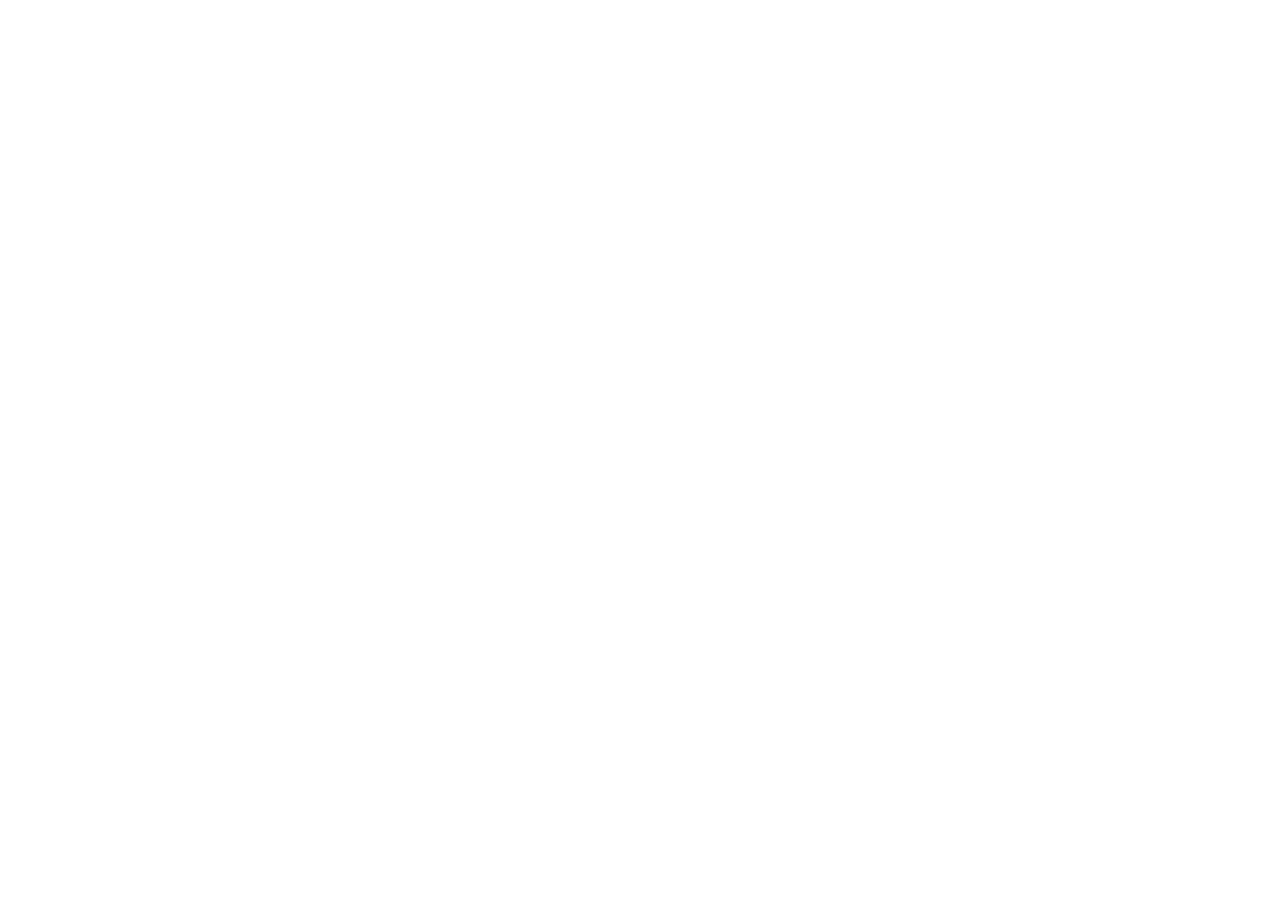
==== commit bd2c1b15: "Empty the template" ====
--- a/index.html
+++ b/index.html
@@ -46,587 +46,12 @@
     <!--                 Navigation                   -->
     <!-- ============================================ -->
 
-    <header id="cs-navigation">
-        <div class="cs-container">
-            <!--Nav Logo-->
-            <a href="" class="cs-logo" aria-label="back to home">
-                <img src="https://csimg.nyc3.cdn.digitaloceanspaces.com/Icons%2Flogo-black.svg" alt="logo" width="210" height="29" aria-hidden="true" decoding="async">
-            </a>
-            <!--Navigation List-->
-            <nav class="cs-nav" role="navigation">
-                <!--Mobile Nav Toggle-->
-                <button class="cs-toggle" aria-label="mobile menu toggle">
-                    <div class="cs-box" aria-hidden="true">
-                        <span class="cs-line cs-line1" aria-hidden="true"></span>
-                        <span class="cs-line cs-line2" aria-hidden="true"></span>
-                        <span class="cs-line cs-line3" aria-hidden="true"></span>
-                    </div>
-                </button>
-                <!-- We need a wrapper div so we can set a fixed height on the cs-ul in case the nav list gets too long from too many dropdowns being opened and needs to have an overflow scroll. This wrapper acts as the background so it can go the full height of the screen and not cut off any overflowing nav items while the cs-ul stops short of the bottom of the screen, which keeps all nav items in view no matter how mnay there are-->
-                <div class="cs-ul-wrapper">
-                    <ul id="cs-expanded" class="cs-ul" aria-expanded="false">
-                        <li class="cs-li">
-                            <a href="" class="cs-li-link cs-active">
-                                Home
-                            </a>
-                        </li>
-                        <li class="cs-li">
-                            <a href="" class="cs-li-link">
-                                About
-                            </a>
-                        </li>
-                        <li class="cs-li">
-                            <a href="" class="cs-li-link">
-                                Services
-                            </a>
-                        </li>
-                        <li class="cs-li">
-                            <a href="" class="cs-li-link">
-                                About Us
-                            </a>
-                        </li>
-                        <li class="cs-li">
-                            <a href="" class="cs-li-link">
-                                FAQ
-                            </a>
-                        </li>
-                    </ul>
-                </div>
-            </nav>
-            <a href="" class="cs-button-solid cs-nav-button">Contact Us</a>
-            <!--Dark Mode toggle, uncomment button code if you want to enable a dark mode toggle-->
-            <!-- <button id="dark-mode-toggle" aria-label="dark mode toggle">
-                <svg class="cs-moon" xmlns="http://www.w3.org/2000/svg" viewBox="0 0 480 480" style="enable-background:new 0 0 480 480" xml:space="preserve"><path d="M459.782 347.328c-4.288-5.28-11.488-7.232-17.824-4.96-17.76 6.368-37.024 9.632-57.312 9.632-97.056 0-176-78.976-176-176 0-58.4 28.832-112.768 77.12-145.472 5.472-3.712 8.096-10.4 6.624-16.832S285.638 2.4 279.078 1.44C271.59.352 264.134 0 256.646 0c-132.352 0-240 107.648-240 240s107.648 240 240 240c84 0 160.416-42.688 204.352-114.176 3.552-5.792 3.04-13.184-1.216-18.496z"/></svg>
-                <img class="cs-sun" aria-hidden="true" src="https://csimg.nyc3.cdn.digitaloceanspaces.com/Icons%2Fsun.svg" decoding="async" alt="moon" width="15" height="15">
-            </button> -->
-        </div>
-    </header>
-                                
-                                
-                                
-
-    <main id="main">
-        <!-- ============================================ -->
-        <!--                    Hero                      -->
-        <!-- ============================================ -->
-
-        <section id="hero-856">
-            <div class="cs-container">
-                <div class="cs-content">
-                    <span class="cs-topper">Modern and Professional</span>
-                    <h1 class="cs-title">Physical Therapy & Health and Wellness</h1>
-                    <p class="cs-text">
-                        Lorem ipsum dolor sit, amet consectetur adipisicing elit. Temporibus unde id saepe quo. Est, ea! Lorem, ipsum dolor sit amet consectetur adipisicing elit. Id, provident? Lorem ipsum dolor sit amet consectetur adipisicing.
-                    </p>
-                    <a href="" class="cs-button-solid">Schedule An Appointment</a>
-                </div>
-                <!--Hero Image-->
-                <picture class="cs-picture">
-                    <!--Mobile-->
-                    <source media="(max-width: 600px)" srcset="https://csimg.nyc3.cdn.digitaloceanspaces.com/Images%2FPeople%2Ftherapy.jpg">
-                    <!--Tablet-->
-                    <source media="(min-width: 601px)" srcset="https://csimg.nyc3.cdn.digitaloceanspaces.com/Images%2FPeople%2Ftherapy.jpg">
-                    <!--Desktop-->
-                    <source media="(min-width: 1024px)" srcset="https://csimg.nyc3.cdn.digitaloceanspaces.com/Images%2FPeople%2Ftherapy.jpg">
-                    <img aria-hidden="true" decoding="async" src="https://csimg.nyc3.cdn.digitaloceanspaces.com/Images%2FPeople%2Ftherapy.jpg" alt="therapy" width="570" height="701">
-                    </picture>
-            </div>
-            <!--Change the svg path fill color to whatever color the section below is so you can match it and create the illusion it is all one piece-->
-            <svg class="cs-wave" width="1920" height="179" viewBox="0 0 1920 179" fill="none" xmlns="http://www.w3.org/2000/svg">
-                <path fill-rule="evenodd" clip-rule="evenodd" d="M1920 179V91.3463C1835.33 91.3463 1715.47 76.615 1549.2 32.9521C1299.48 -32.3214 1132.77 12.1006 947.32 61.5167C810.762 97.9044 664.042 137 466.533 137C331.607 137 256.468 123.447 188.082 111.113C130.974 100.812 78.5746 91.3609 0 91.3609V179H1920Z" fill="white"/>
-            </svg>
-        </section>
-                                
-    
-        <!-- ============================================ -->
-        <!--                   Services                   -->
-        <!-- ============================================ -->
-
-        <section id="services-883">
-            <div class="cs-container">
-                <div class="cs-content">
-                    <span class="cs-topper">Classes</span>
-                    <h2 class="cs-title">Our Class Schedules</h2>
-                    <p class="cs-text">
-                        Amet minim mollit non deserunt ullamco est sit aliqua dolor do amet sint. Velit officia consequat duis enim velit mollit. Amet minim mollit non deserunt ullamco est sit aliqua dolor do amet sint. Velit officia consequat duis enim velit mollit.
-                    </p>
-                </div>
-                <ul class="cs-card-group">
-                    <li class="cs-item">
-                        <h3 class="cs-h3">Group Class 1</h3>
-                        <p class="cs-item-p">
-                            <!--The br tag forces a break, making the rest of the text start on a new line. Use this to seperate date and times from the rest of the text-->
-                            Tues & Thurs 12pm<br> Lorem ipsum dolor sit, amet consectetur adipisicing elit. Dolores, quae quidem. Expedita repellat, culpa exercitationem minus recusandae.
-                        </p>
-                        <a href="" class="cs-link">
-                            Register Now
-                            <img class="cs-icon" aria-hidden="true" src="https://csimg.nyc3.cdn.digitaloceanspaces.com/Icons%2Forange-arrow-right.svg" loading="lazy" decoding="async" alt="arrow" width="24" height="24">
-                        </a>
-                    </li>
-                    <li class="cs-item">
-                        <h3 class="cs-h3">Group Class 2</h3>
-                        <p class="cs-item-p">
-                            MS Group Fitness (Virtual Options Available) Tuesday 10am<br> 
-                            MS Yoga Class (Virtual Options Available) Friday 9:00 am
-                        </p>
-                        <a href="" class="cs-link">
-                            Register Now
-                            <img class="cs-icon" aria-hidden="true" src="https://csimg.nyc3.cdn.digitaloceanspaces.com/Icons%2Forange-arrow-right.svg" loading="lazy" decoding="async" alt="arrow" width="24" height="24">
-                        </a>
-                    </li>
-                    <li class="cs-item">
-                        <h3 class="cs-h3">Group Class 3</h3>
-                        <p class="cs-item-p">
-                            Wednesday's 10am-11am<br> Balance Boot Camp is an 8 week program aimed to help you feel more confident and reduce risk of falls.
-                        </p>
-                        <a href="" class="cs-link">
-                            Register Now
-                            <img class="cs-icon" aria-hidden="true" src="https://csimg.nyc3.cdn.digitaloceanspaces.com/Icons%2Forange-arrow-right.svg" loading="lazy" decoding="async" alt="arrow" width="24" height="24">
-                        </a>
-                    </li>
-                    <li class="cs-item">
-                        <h3 class="cs-h3">Group Class 4</h3>
-                        <p class="cs-item-p">
-                            Lorem ipsum dolor sit, amet consectetur adipisicing elit. Dolores, quae quidem. Expedita repellat, culpa exercitationem minus recusandae.
-                        </p>
-                        <a href="" class="cs-link">
-                            Register Now
-                            <img class="cs-icon" aria-hidden="true" src="https://csimg.nyc3.cdn.digitaloceanspaces.com/Icons%2Forange-arrow-right.svg" loading="lazy" decoding="async" alt="arrow" width="24" height="24">
-                        </a>
-                    </li>
-                </ul>
-            </div>
-            <img class="cs-floater" src="https://csimg.nyc3.cdn.digitaloceanspaces.com/Images%2FGraphics%2Forange-arrow.svg" alt="arrow" loading="lazy" decoding="async" aria-hidden="true">
-        </section>
-                                
-        <!-- ============================================ -->
-        <!--                   Gallery                    -->
-        <!-- ============================================ -->
-
-        <section id="gallery-49">
-            <div class="cs-container">
-                <div class="cs-content">
-                    <span class="cs-topper">Our Portfolio</span>
-                    <h2 class="cs-title">Et orci volutpat, back up generator installations</h2>
-                    <p class="cs-text">
-                        Lorem ipsum dolor sit amet consectetur adipisicing elit. Voluptate fugiat nesciunt facilis rerum, delectus amet. Nesciunt expedita saepe impedit soluta.
-                    </p>
-                </div>
-                <ul class="cs-image-group">
-                    <!-- Image 1 -->
-                    <li class="cs-item cs-item-1">
-                        <picture class="cs-picture">
-                            <source media="(max-width: 600px)" srcset="https://csimg.nyc3.digitaloceanspaces.com/Gallery/construction1-m.jpg">
-                            <source media="(min-width: 601px)" srcset="https://csimg.nyc3.digitaloceanspaces.com/Gallery/construction1.jpg">
-                            <img loading="lazy" decoding="async" src="https://csimg.nyc3.digitaloceanspaces.com/Gallery/construction1.jpg" alt="man grinding steel" width="529" height="256">
-                        </picture>
-                        <!-- Hover Box -->
-                        <div class="cs-hover-box">
-                            <h3 class="cs-h3">Project Name</h3>
-                            <a class="cs-link" aria-label="read more about this project" href="">
-                                Read more
-                            </a>
-                        </div>
-                    </li>
-                    <!-- Image 2 -->
-                    <li class="cs-item cs-item-2">
-                        <picture class="cs-picture">
-                            <source media="(max-width: 600px)" srcset="https://csimg.nyc3.digitaloceanspaces.com/Gallery/construction2-m.jpg">
-                            <source media="(min-width: 601px)" srcset="https://csimg.nyc3.digitaloceanspaces.com/Gallery/construction2.jpg">
-                            <img loading="lazy" decoding="async" src="https://csimg.nyc3.digitaloceanspaces.com/Gallery/construction2.jpg" alt="wood worker" width="255" height="255">
-                        </picture>
-                        <!-- Hover Box -->
-                        <div class="cs-hover-box">
-                            <h3 class="cs-h3">Project Name</h3>
-                            <a class="cs-link" aria-label="read more about this project" href="">
-                                Read more
-                            </a>
-                        </div>
-                    </li>
-                    <!-- Image 3 -->
-                    <li class="cs-item cs-item-3">
-                        <picture class="cs-picture">
-                            <source media="(max-width: 600px)" srcset="https://csimg.nyc3.digitaloceanspaces.com/Gallery/construction3-m.jpg">
-                            <source media="(min-width: 601px)" srcset="https://csimg.nyc3.digitaloceanspaces.com/Gallery/construction3.jpg">
-                            <img aria-hidden="true" loading="lazy" decoding="async" src="https://csimg.nyc3.digitaloceanspaces.com/Gallery/construction3.jpg" alt="steel rebar grid" width="255" height="255">
-                        </picture>
-                        <!-- Hover Box -->
-                        <div class="cs-hover-box">
-                            <h3 class="cs-h3">Project Name</h3>
-                            <a class="cs-link" aria-label="read more about this project" href="">
-                                Read more
-                            </a>
-                        </div>
-                    </li>
-                    <!-- Image 4 -->
-                    <li class="cs-item cs-item-4">
-                        <picture class="cs-picture">
-                            <source media="(max-width: 600px)" srcset="https://csimg.nyc3.digitaloceanspaces.com/Gallery/construction4-m.jpg">
-                            <source media="(min-width: 601px)" srcset="https://csimg.nyc3.digitaloceanspaces.com/Gallery/construction4.jpg">
-                            <img aria-hidden="true" loading="lazy" decoding="async" src="https://csimg.nyc3.digitaloceanspaces.com/Gallery/construction4.jpg" alt="modern home" width="255" height="255">
-                        </picture>
-                        <!-- Hover Box -->
-                        <div class="cs-hover-box">
-                            <h3 class="cs-h3">Project Name</h3>
-                            <a class="cs-link" aria-label="read more about this project" href="">
-                                Read more
-                            </a>
-                        </div>
-                    </li>
-                    <!-- Image 5 -->
-                    <li class="cs-item cs-item-5">
-                        <picture class="cs-picture">
-                            <source media="(max-width: 600px)" srcset="https://csimg.nyc3.digitaloceanspaces.com/Gallery/construction5-m.jpg">
-                            <source media="(min-width: 601px)" srcset="https://csimg.nyc3.digitaloceanspaces.com/Gallery/construction5.jpg">
-                            <img aria-hidden="true" loading="lazy" decoding="async" src="https://csimg.nyc3.digitaloceanspaces.com/Gallery/construction5.jpg" alt="appliance" width="255" height="255">
-                        </picture>
-                        <!-- Hover Box -->
-                        <div class="cs-hover-box">
-                            <h3 class="cs-h3">Project Name</h3>
-                            <a class="cs-link" aria-label="read more about this project" href="">
-                                Read more
-                            </a>
-                        </div>
-                    </li>
-                    <!-- Image 6 -->
-                    <li class="cs-item cs-item-6">
-                        <picture class="cs-picture">
-                            <source media="(max-width: 600px)" srcset="https://csimg.nyc3.digitaloceanspaces.com/Gallery/construction6-m.jpg">
-                            <source media="(min-width: 601px)" srcset="https://csimg.nyc3.digitaloceanspaces.com/Gallery/construction6.jpg">
-                            <img aria-hidden="true" loading="lazy" decoding="async" src="https://csimg.nyc3.digitaloceanspaces.com/Gallery/construction6.jpg" alt="modern home" width="255" height="530">
-                        </picture>
-                        <!-- Hover Box -->
-                        <div class="cs-hover-box">
-                            <h3 class="cs-h3">Project Name</h3>
-                            <a class="cs-link" aria-label="read more about this project" href="">
-                                Read more
-                            </a>
-                        </div>
-                    </li>
-                </ul>
-                <a href="" class="cs-button-solid">View Full Gallery</a>
-            </div>
-        </section>
-        
-        <!-- ============================================ -->
-        <!--                    Stats                     -->
-        <!-- ============================================ -->
-
-        <section id="stats-888">
-            <div class="cs-container">
-                <div class="cs-content">
-                    <span class="cs-topper">Our Mission</span>
-                    <h2 class="cs-title">Our Health & Wellness Statistics</h2>
-                    <p class="cs-text">
-                        Amet minim mollit non deserunt ullamco est sit aliqua dolor do amet sint. Velit officia consequat duis enim velit mollit. Amet minim mollit non deserunt ullamco est sit aliqua dolor do amet sint. Velit officia consequat duis enim velit mollit.
-                    </p>
-                    <p class="cs-text">
-                        Lorem ipsum dolor, sit amet consectetur adipisicing elit. Commodi eos eum amet atque deserunt ut quibusdam quam qui quidem quae.
-                    </p>
-                    <a href="" class="cs-button-solid">Schedule An Appointment</a>
-                </div>
-                <ul class="cs-card-group">
-                    <li class="cs-item">
-                        <span class="cs-number">25+</span>
-                        <span class="cs-desc">Professional <br>Experts</span>
-                    </li>
-                    <li class="cs-item">
-                        <span class="cs-number">4.8k</span>
-                        <span class="cs-desc">Patients Served <br>Successfully</span>
-                    </li>
-                    <li class="cs-item">
-                        <span class="cs-number">8+</span>
-                        <span class="cs-desc">Innovative Special <br>Equipments</span>
-                    </li>
-                    <li class="cs-item">
-                        <span class="cs-number">7</span>
-                        <span class="cs-desc">Winning <br>Awwards</span>
-                    </li>
-                </ul>
-            </div>
-        </section>
-                                
-
-        <!-- ============================================ -->
-        <!--             Side By Side Reverse             -->
-        <!-- ============================================ -->
-
-        <section id="sbs-r-868">
-            <div class="cs-container">
-                <div class="cs-image-group">
-                    <picture class="cs-background">
-                        <!--Mobile Image-->
-                        <source media="(max-width: 600px)" srcset="https://csimg.nyc3.cdn.digitaloceanspaces.com/Images%2FPeople%2Ftherapy.jpg">
-                        <!--Tablet and above Image-->
-                        <source media="(min-width: 601px)" srcset="https://csimg.nyc3.cdn.digitaloceanspaces.com/Images%2FPeople%2Ftherapy.jpg">
-                        <img loading="lazy" decoding="async" src="https://csimg.nyc3.cdn.digitaloceanspaces.com/Images%2FPeople%2Ftherapy.jpg" alt="therapy" width="1280" height="568">
-                    </picture>
-                    <div class="cs-box">
-                        <span class="cs-number">2500+</span>
-                        <span class="cs-desc">
-                            Patients served successfully
-                        </span>
-                    </div>
-                </div>
-                <div class="cs-content">
-                    <span class="cs-topper">Small Group Training</span>
-                    <h2 class="cs-title">Specializing In Patient’s  Complex Rehabilitation</h2>
-                    <p class="cs-text">
-                        Amet minim mollit non deserunt ullamco est sit aliqua dolor do amet sint. Velit officia consequat duis enim velit mollit. Amet minim mollit non deserunt ullamco est sit aliqua dolor do amet sint. Velit officia consequat duis enim velit mollit.
-                    </p>
-                    <p class="cs-text">
-                        Lorem ipsum dolor sit amet consectetur adipisicing elit. Placeat, voluptas quisquam! Facilis, distinctio. Molestiae ipsam dolorum repudiandae sint veritatis? Sapiente consectetur eaque vitae obcaecati voluptates impedit quae tempore commodi? Eos, quia! Atque optio quos voluptates earum impedit rem, necessitatibus omnis.
-                    </p>
-                    <a href="" class="cs-button-solid">Learn More</a>
-                </div>
-            </div>
-            <!--Floating Arrow-->
-            <img class="cs-floater" loading="lazy" decoding="async" src="https://csimg.nyc3.cdn.digitaloceanspaces.com/Images%2FGraphics%2Forange-arrow.svg" alt="orange arrow" width="351" height="378">
-        </section>
-
-        <!-- ============================================ -->
-        <!--                  Meat Team                   -->
-        <!-- ============================================ -->
-
-        <section id="meet-437">
-            <div class="cs-container">
-                <div class="cs-content">
-                    <span class="cs-topper">Our Team</span>
-                    <h2 class="cs-title">Our Team Members</h2>
-                    <p class="cs-text">
-                        At Stitch Cleaning Service, let us help you solve problems so that you can focus on your mission. We support businesses through periods of expansion, succession.
-                    </p>
-                </div>
-                <ul class="cs-card-group">
-                    <li class="cs-item">
-                        <picture class="cs-picture">
-                            <source media="(max-width: 600px)" srcset="https://csimg.nyc3.digitaloceanspaces.com/Meet-Team/suit1.jpg">
-                            <source media="(min-width: 601px)" srcset="https://csimg.nyc3.digitaloceanspaces.com/Meet-Team/suit1.jpg">
-                            <img loading="lazy" decoding="async" src="https://csimg.nyc3.digitaloceanspaces.com/Meet-Team/suit1.jpg" alt="person" width="305" height="242" aria-hidden="true">
-                        </picture>
-                        <span class="cs-name">Wahid Keito</span>
-                        <span class="cs-job">Creative Director</span>
-                    </li>
-                    <li class="cs-item">
-                        <picture class="cs-picture">
-                            <source media="(max-width: 600px)" srcset="https://csimg.nyc3.digitaloceanspaces.com/Meet-Team/suit2.jpg">
-                            <source media="(min-width: 601px)" srcset="https://csimg.nyc3.digitaloceanspaces.com/Meet-Team/suit2.jpg">
-                            <img loading="lazy" decoding="async" src="https://csimg.nyc3.digitaloceanspaces.com/Meet-Team/suit2.jpg" alt="person" width="305" height="242" aria-hidden="true">
-                        </picture>
-                        <span class="cs-name">Claudio Arthur</span>
-                        <span class="cs-job">Creative Director</span>
-                    </li>
-                    <li class="cs-item">
-                        <picture class="cs-picture">
-                            <source media="(max-width: 600px)" srcset="https://csimg.nyc3.digitaloceanspaces.com/Meet-Team/suit3.jpg">
-                            <source media="(min-width: 601px)" srcset="https://csimg.nyc3.digitaloceanspaces.com/Meet-Team/suit3.jpg">
-                            <img loading="lazy" decoding="async" src="https://csimg.nyc3.digitaloceanspaces.com/Meet-Team/suit3.jpg" alt="person" width="305" height="242" aria-hidden="true">
-                        </picture>
-                        <span class="cs-name">Thomas Castro</span>
-                        <span class="cs-job">Creative Director</span>
-                    </li>
-                </ul>
-            </div>
-        </section>
-                                
-
-        <!-- ============================================ -->
-        <!--                  Reviews                     -->
-        <!-- ============================================ -->
-
-        <section id="reviews-864">
-            <div class="cs-container">
-                <div class="cs-content">
-                    <span class="cs-topper">Testimonials</span>
-                    <h2 class="cs-title">Trusted by Thousand of People & Companies</h2>
-                    <p class="cs-text">
-                        Vitae ultricies leo integer malesuada nunc vel. Molestie ac feugiat sed lectus vestibulum mattis ullamcorper velit. Viverra aliquet eget sit amet tellus cras adipiscing. Molestie ac feugiat sed lectus vestibulum mattis ullamcorper velit.
-                    </p>
-                </div>
-                <ul class="cs-card-group">
-                    <li class="cs-item">
-                        <div class="cs-flex-group">
-                            <picture class="cs-picture" aria-hidden="true">
-                                <img class="cs-profile" src="https://csimg.nyc3.digitaloceanspaces.com/Reviews/profile2.jpg" decoding="async" alt="profile" width="50" height="50">
-                            </picture>
-                            <span class="cs-name">
-                                George Thomas
-                                <span class="cs-job">Knee Patient</span>
-                            </span>
-                        </div>
-                        <p class="cs-review">
-                            Curabitur vitae nunc sed velit dignissim sodales ut. Maecenas ultricies mi eget mauris pharetra et. Et ligula ullamcorper malesuada proin pellentesque diam volutpat commodo. 
-                        </p>
-                        <!--Stars-->
-                        <img class="cs-stars" aria-hidden="true" src="https://csimg.nyc3.cdn.digitaloceanspaces.com/Icons%2Fstars.svg" decoding="async" alt="quote icon" width="108" height="16">
-                        <span class="cs-desc">Google</span>
-                    </li>
-                    <li class="cs-item">
-                        <div class="cs-flex-group">
-                            <picture class="cs-picture" aria-hidden="true">
-                                <img class="cs-profile" src="https://csimg.nyc3.digitaloceanspaces.com/Reviews/profile2.jpg" decoding="async" alt="profile" width="50" height="50">
-                            </picture>
-                            <span class="cs-name">
-                                Barbara Titus
-                                <span class="cs-job">Knee Patient</span>
-                            </span>
-                        </div>
-                        <p class="cs-review">
-                            Curabitur vitae nunc sed velit dignissim sodales ut. Maecenas ultricies mi eget mauris pharetra et. Et ligula ullamcorper malesuada proin pellentesque diam volutpat commodo
-                        </p>
-                        <!--Stars-->
-                        <img class="cs-stars" aria-hidden="true" src="https://csimg.nyc3.cdn.digitaloceanspaces.com/Icons%2Fstars.svg" decoding="async" alt="quote icon" width="108" height="16">
-                        <span class="cs-desc">Google</span>
-                    </li>
-                    <li class="cs-item">
-                        <div class="cs-flex-group">
-                            <picture class="cs-picture" aria-hidden="true">
-                                <img class="cs-profile" src="https://csimg.nyc3.digitaloceanspaces.com/Reviews/profile2.jpg" decoding="async" alt="profile" width="50" height="50">
-                            </picture>
-                            <span class="cs-name">
-                                Barbara Titus
-                                <span class="cs-job">Knee Patient</span>
-                            </span>
-                        </div>
-                        <p class="cs-review">
-                            Curabitur vitae nunc sed velit dignissim sodales ut. Maecenas ultricies mi eget mauris pharetra et. Et ligula ullamcorper malesuada proin pellentesque diam volutpat commodo
-                        </p>
-                        <!--Stars-->
-                        <img class="cs-stars" aria-hidden="true" src="https://csimg.nyc3.cdn.digitaloceanspaces.com/Icons%2Fstars.svg" decoding="async" alt="quote icon" width="108" height="16">
-                        <span class="cs-desc">Google</span>
-                    </li>
-                </ul>
-            </div>
-            <!--Top Left Quote-->
-            <img class="cs-quote1" aria-hidden="true" src="https://csimg.nyc3.cdn.digitaloceanspaces.com/Icons%2FQuote.svg" decoding="async" alt="quote icon" width="194" height="160">
-            <!--Top Right Quote-->
-            <img class="cs-quote2" aria-hidden="true" src="https://csimg.nyc3.cdn.digitaloceanspaces.com/Icons%2FQuote.svg" decoding="async" alt="quote icon" width="194" height="160">
-        </section>
-                  
-        <!-- ============================================ -->
-        <!--                     CTA                      -->
-        <!-- ============================================ -->
-
-        <section id="cta-51">
-            <div class="cs-container">
-                <div class="cs-content">
-                    <span class="cs-topper">Contact Us</span>
-                    <h2 class="cs-title">Get It Done With Us Today</h2>
-                    <p class="cs-text">
-                        Lorem ipsum dolor sit amet, consectetur adipiscing elit. Quis at sit pellentesque molestie.  Diam, adipiscing ultrices eu turpis gravida.
-                    </p>
-                    <a href="" class="cs-button-solid">Gret A Free Quote</a>
-                </div>
-            </div>
-            <!-- Background Image-->
-            <picture class="cs-picture">
-                <source media="(max-width: 600px)" srcset="https://csimg.nyc3.digitaloceanspaces.com/CTA/cabinets-m.jpg">
-                <source media="(min-width: 601px)" srcset="https://csimg.nyc3.digitaloceanspaces.com/CTA/cabinets.jpg">
-                <img loading="lazy" decoding="async" src="https://csimg.nyc3.digitaloceanspaces.com/CTA/cabinets.jpg" alt="cabinets" width="1920" height="1280" aria-hidden="true">
-            </picture>
-        </section>
 
 
         <!-- ============================================ -->
         <!--                   Footer                     -->
         <!-- ============================================ -->
 
-        <footer id="cs-footer-842">
-            <!--Wave grpahic - On the section above the footer, add padding-bottom: 14vw to the section container ID so it pushes down enough for the wave to not overlap its content and the vw unit will make the padding value grow with the screen width to account for the wave getting taller as it gets wider. Change the path fill color to whatever background color the footer is so it matches-->
-            <svg class="cs-wave" width="1920" height="188" viewBox="0 0 1920 188" fill="none" xmlns="http://www.w3.org/2000/svg" aria-hidden="true">
-                <path d="M1920 45.8671C1835.33 45.8671 1715.47 60.6671 1549.2 104.534C1115.6 218.4 932.267 0.000366211 466.533 0.000366211C218.933 0.000366211 172.8 45.8671 0.133333 45.8671L0 187.934H1920V45.8671Z" fill="#1A1A1A"/>
-            </svg>
-            <div class="cs-container">
-                <!-- Logo Group -->
-                <div class="cs-logo-group">
-                    <a aria-label="go back to home" class="cs-logo" href="">
-                        <img class="cs-logo-img" aria-hidden="true" loading="lazy" decoding="async" src="https://csimg.nyc3.digitaloceanspaces.com/Footer/logo-light.svg" alt="logo" width="240" height="32">
-                    </a>
-                    <p class="cs-text">
-                        Contrary to popular belief, Lorem Ipsum is not simply random text. It has roots in a piece of classical Latin Richard Latin professor at Hampden. Lorem Ipsum is not simply random text. 
-                    </p>
-                    <div class="cs-social">
-                        <a class="cs-social-link" aria-label="visit facebook profile" href="">
-                            <img class="cs-social-img" aria-hidden="true" loading="lazy" decoding="async" src="https://csimg.nyc3.cdn.digitaloceanspaces.com/Icons%2Fface-grey1.svg" alt="facebook" width="11" height="11">
-                        </a>
-                        <a class="cs-social-link" aria-label="visit twitter profile" href="">
-                            <img class="cs-social-img" aria-hidden="true" loading="lazy" decoding="async" src="https://csimg.nyc3.cdn.digitaloceanspaces.com/Icons%2Finstragm-grey3.svg" alt="twitter" width="6" height="11">
-                        </a>
-                        <a class="cs-social-link" aria-label="visit instagram profile" href="">
-                            <img class="cs-social-img" aria-hidden="true" loading="lazy" decoding="async" src="https://csimg.nyc3.cdn.digitaloceanspaces.com/Icons%2Ftwitter-grey1.svg" alt="instagram" width="11" height="11">
-                        </a>
-                    </div>
-                </div>
-                <!-- Links -->
-                <div class="cs-ul-wrapper">
-                    <span class="cs-header">Quick Links</span>
-                    <ul class="cs-ul cs-ul-1">
-                        <li class="cs-li">
-                            <a class="cs-link" href="">Home</a>
-                        </li>
-                        <li class="cs-li">
-                            <a class="cs-link" href="">About</a>
-                        </li>
-                        <li class="cs-li">
-                            <a class="cs-link" href="">Services</a>
-                        </li>
-                        <li class="cs-li">
-                            <a class="cs-link" href="">Donations</a>
-                        </li>
-                        <li class="cs-li">
-                            <a class="cs-link" href="">Events</a>
-                        </li>
-                        <li class="cs-li">
-                            <a class="cs-link" href="">Blog</a>
-                        </li>
-                        <li class="cs-li">
-                            <a class="cs-link" href="">Contact</a>
-                        </li>
-                    </ul>
-                </div>
-                <div class="cs-ul-wrapper">
-                    <!-- Contact Info -->
-                    <span class="cs-header">Contact Information</span>
-                    <ul class="cs-ul">
-                        <li class="cs-li">
-                            <!--Make this link go to the google page-->
-                            <a class="cs-link" href="" target="_blank">
-                                <img class="cs-icon" aria-hidden="true" loading="lazy" decoding="async" src="https://csimg.nyc3.cdn.digitaloceanspaces.com/Icons%2Fclock-grey.svg" alt="clock icon" width="20" height="20">
-                                M-F 8am – 5:30pm
-                            </a>
-                        </li>
-                        <li class="cs-li">
-                            <a class="cs-link" href="tel:555-497-1900">
-                                <img class="cs-contact-icon" aria-hidden="true" loading="lazy" decoding="async" src="https://csimg.nyc3.cdn.digitaloceanspaces.com/Icons%2Fphone-grey.svg" alt="phone icon" width="20" height="20">
-                                555-497-1900
-                            </a>
-                        </li>
-                        <li class="cs-li">
-                            <a class="cs-link" href="mailto:office@email.com">
-                                <img class="cs-icon" aria-hidden="true" loading="lazy" decoding="async" src="https://csimg.nyc3.cdn.digitaloceanspaces.com/Icons%2Fmessage-grey.svg" alt="email icon" width="20" height="20">
-                                office@email.com
-                            </a>
-                        </li>
-                        <li class="cs-li">
-                            <!--Make this link go to the google page-->
-                            <a class="cs-link" href="" target="_blank">
-                                <img class="cs-icon" aria-hidden="true" loading="lazy" decoding="async" src="https://csimg.nyc3.cdn.digitaloceanspaces.com/Icons%2Fpin-grey.svg" alt="pin icon" width="20" height="20">
-                                555 Olive Crt, Montclair, CA
-                            </a>
-                        </li>
-                    </ul>
-                </div>
-            </div>
-            <div class="cs-bottom">
-                <span class="cs-credit">
-                    © Copyright 2023 <a href="" class="cs-credit-link" target="_blank">Stitch Designs</a>
-                </span>
-                <div class="cs-bottom-links">
-                    <a href="" class="cs-bottom-link">Privacy Policy</a>
-                    <a href="" class="cs-bottom-link">Terms Of Use</a>
-                </div>
-            </div>
-        </footer>
                                 
                                 
 
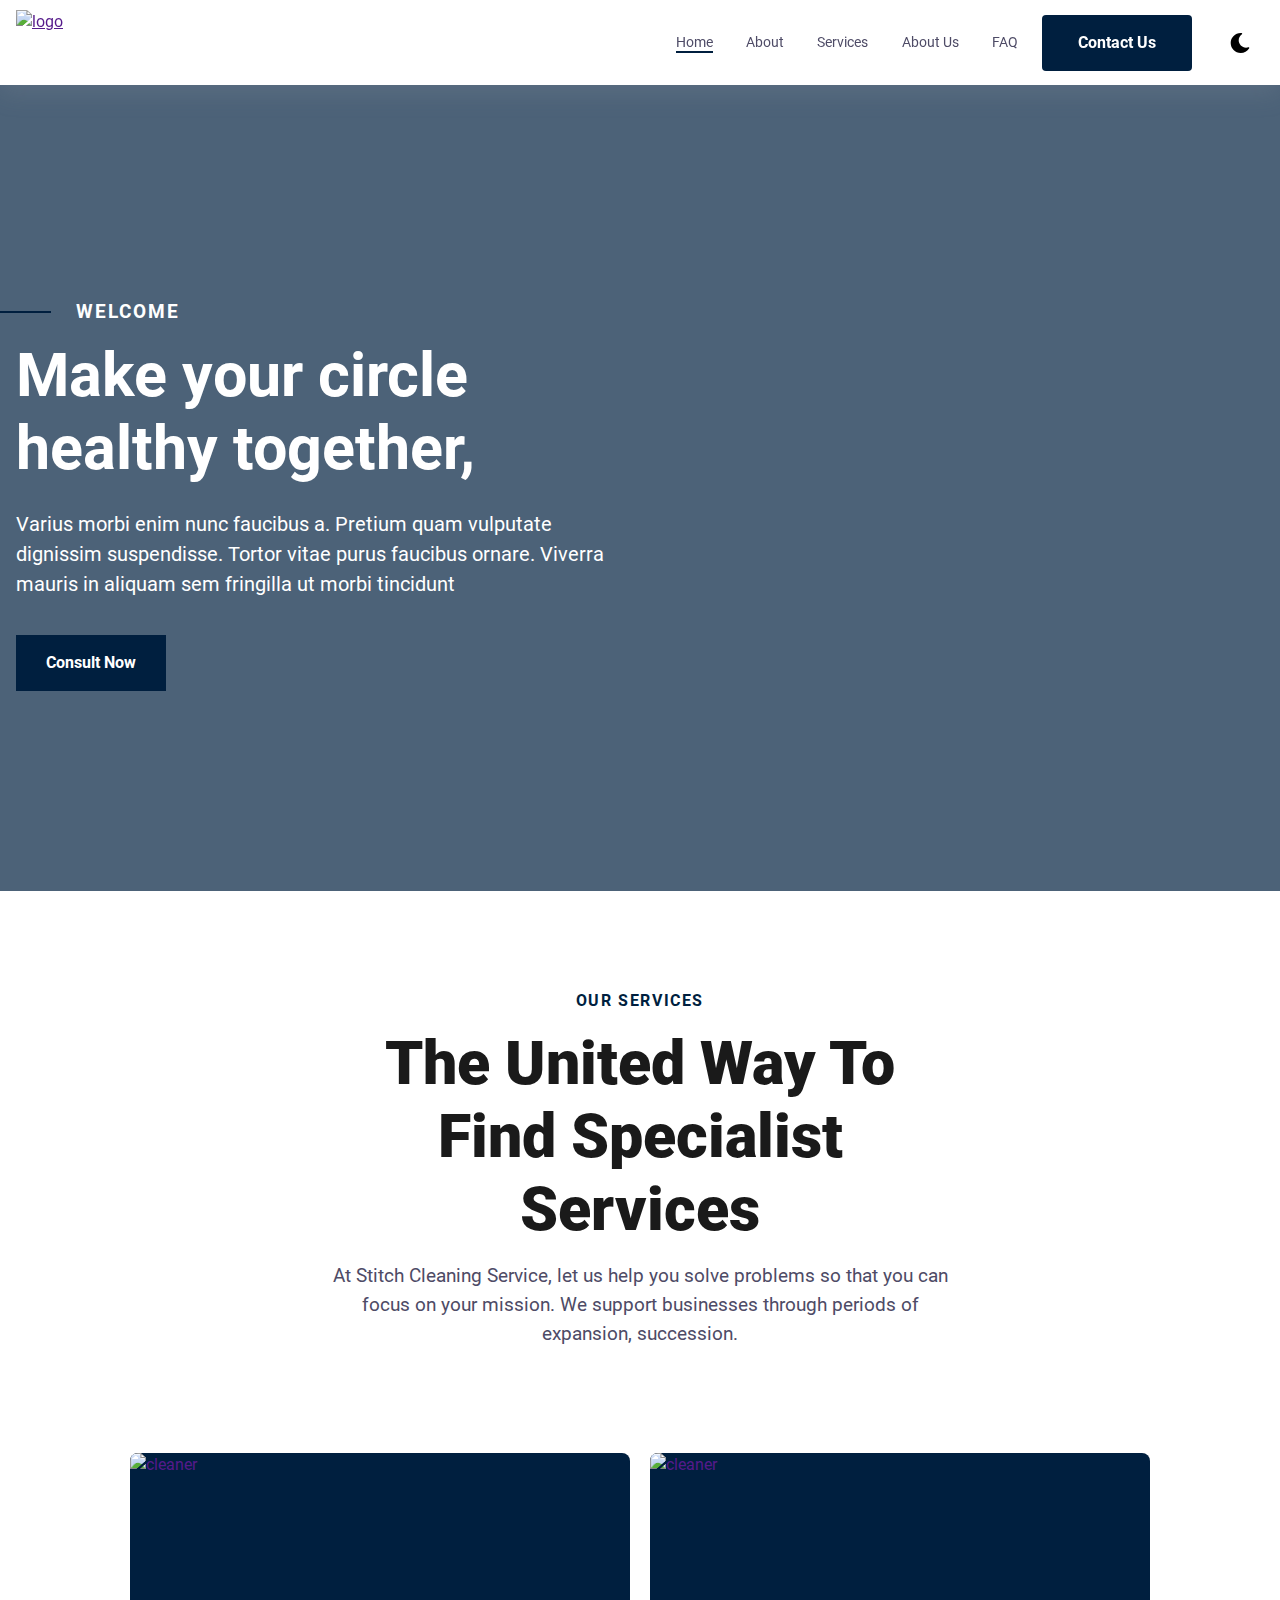
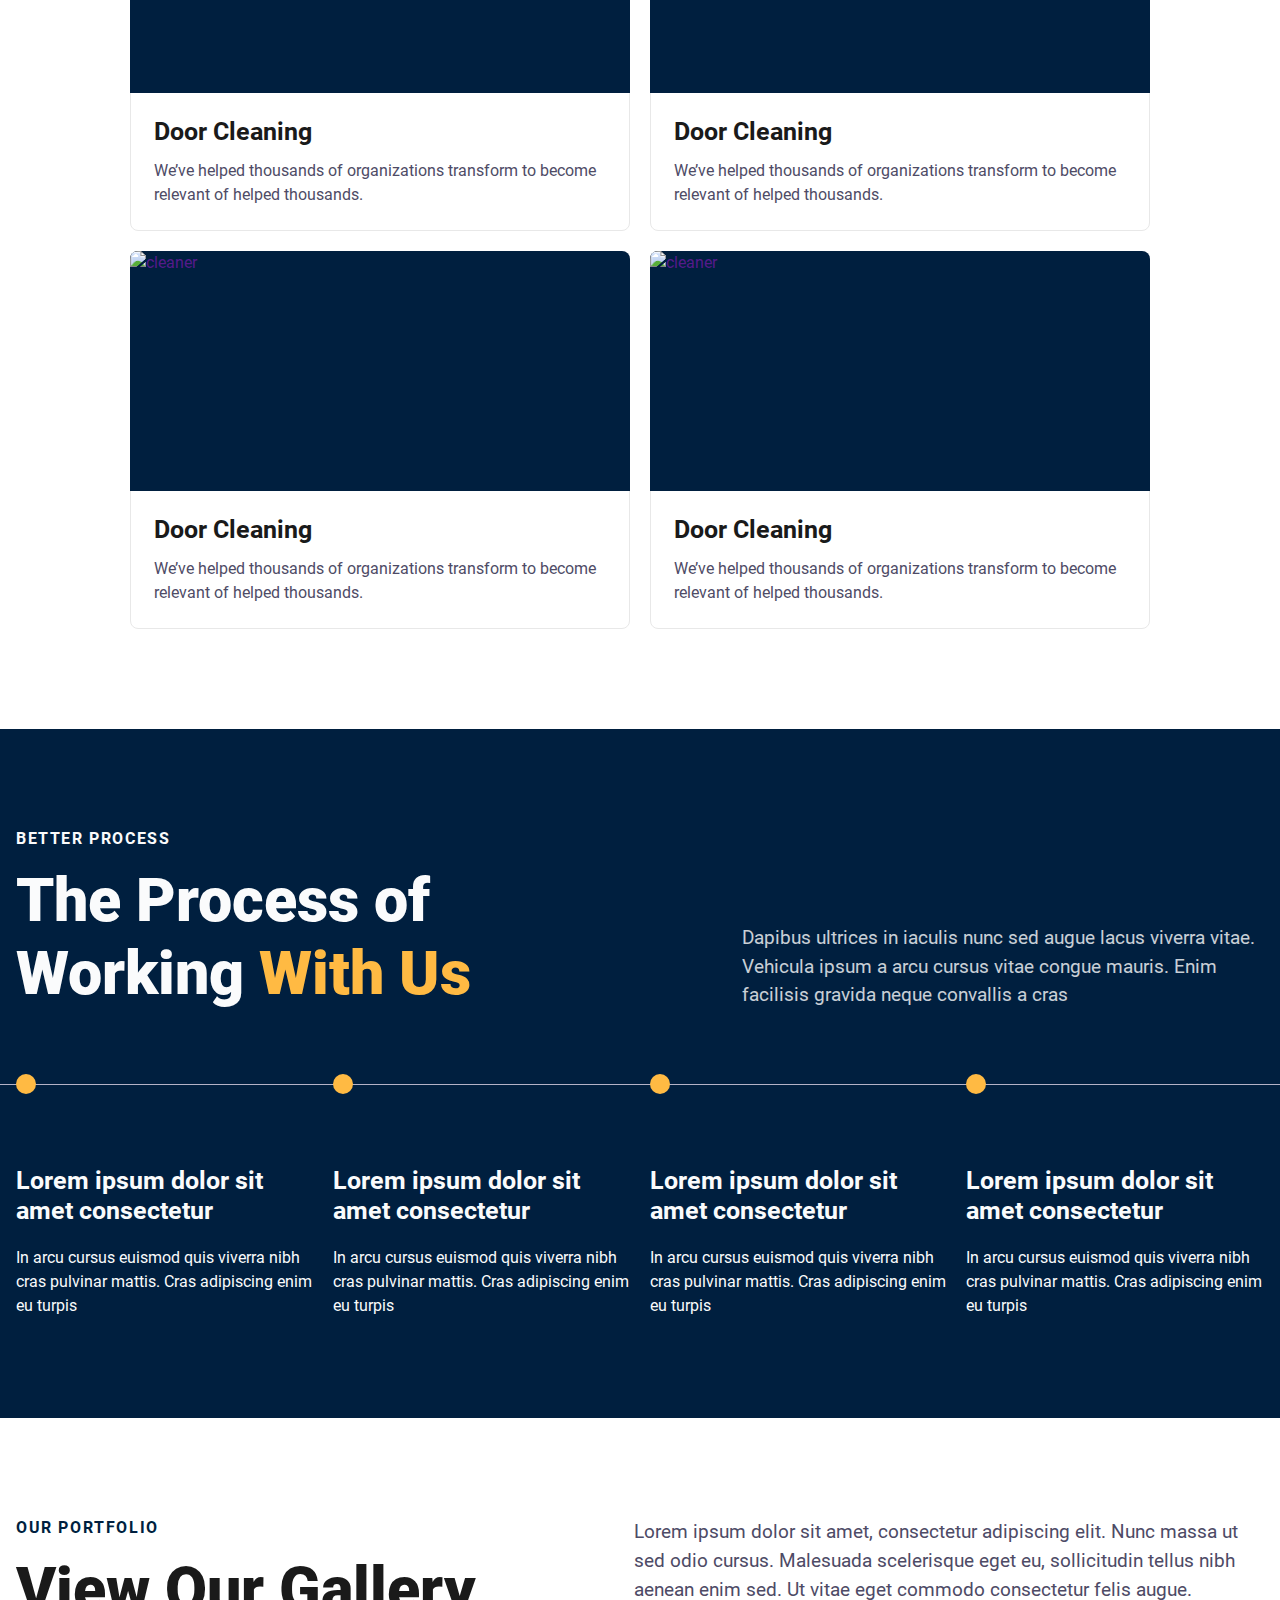
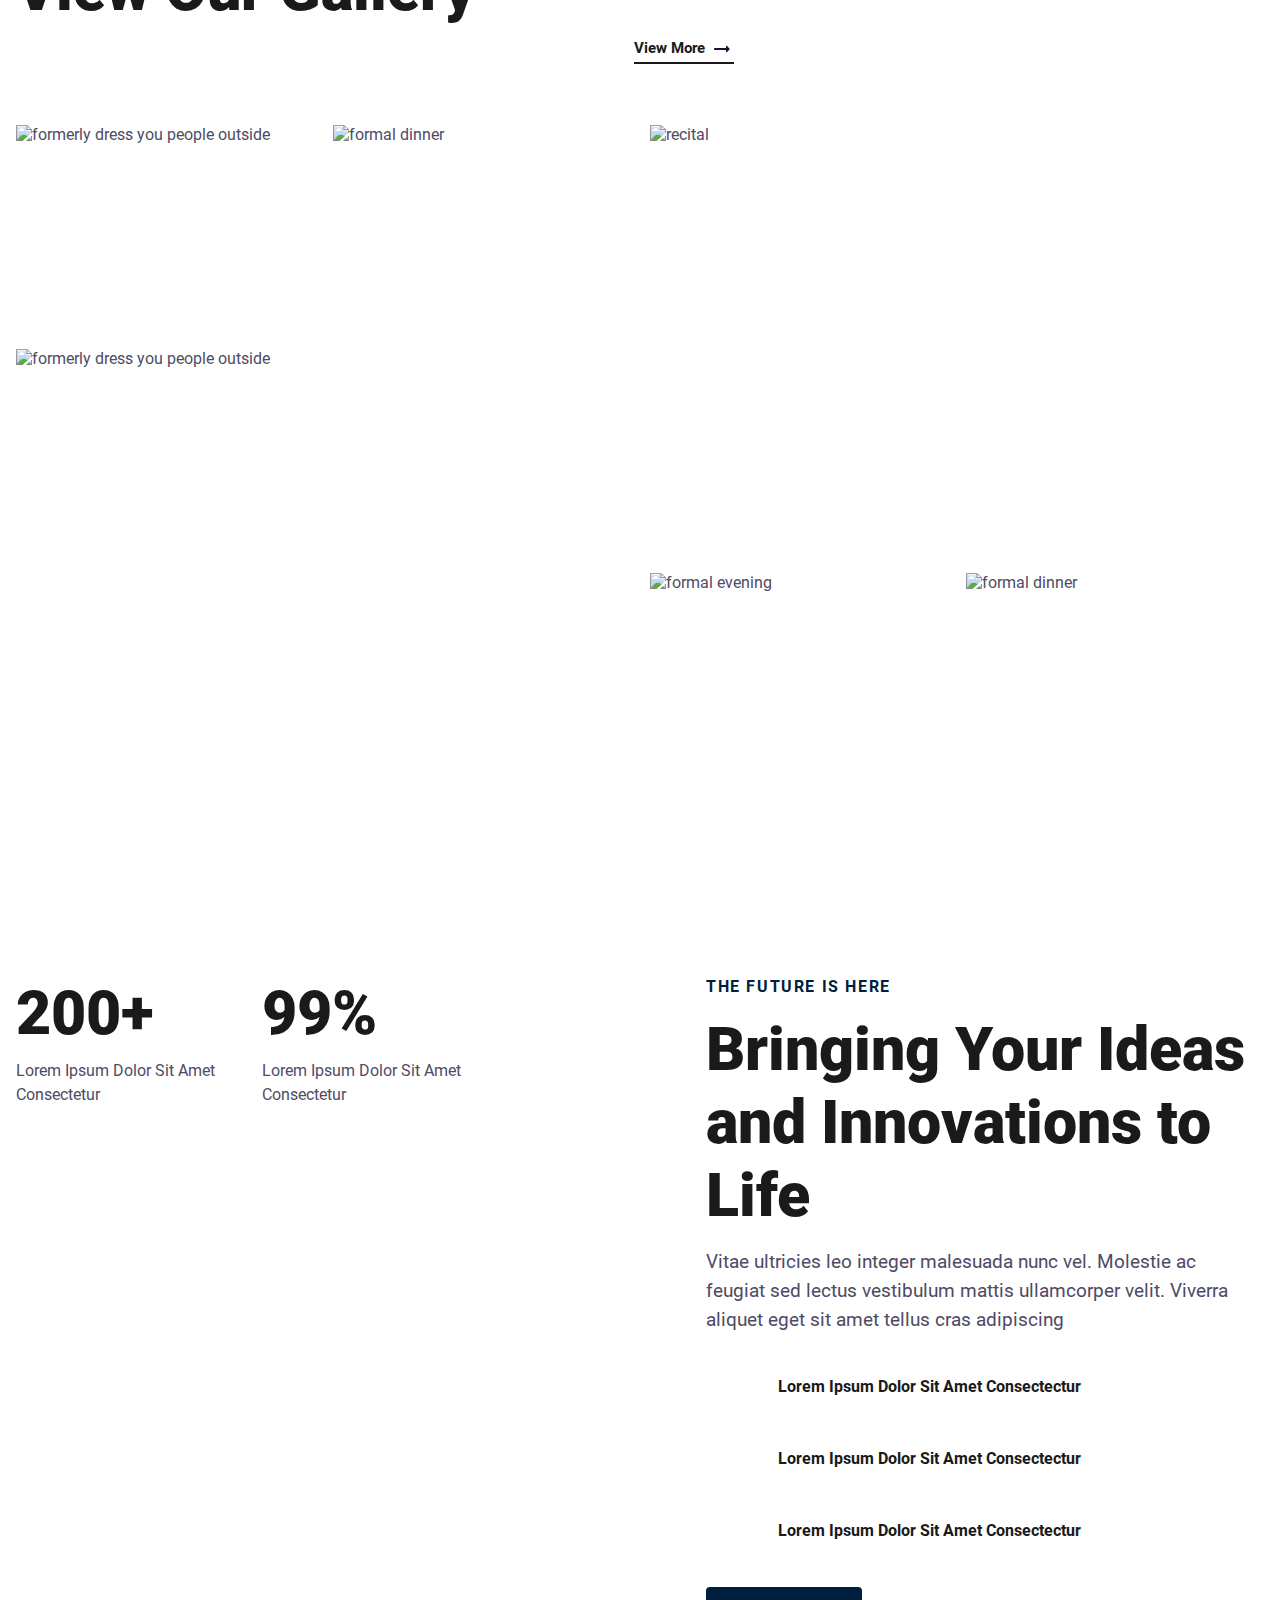
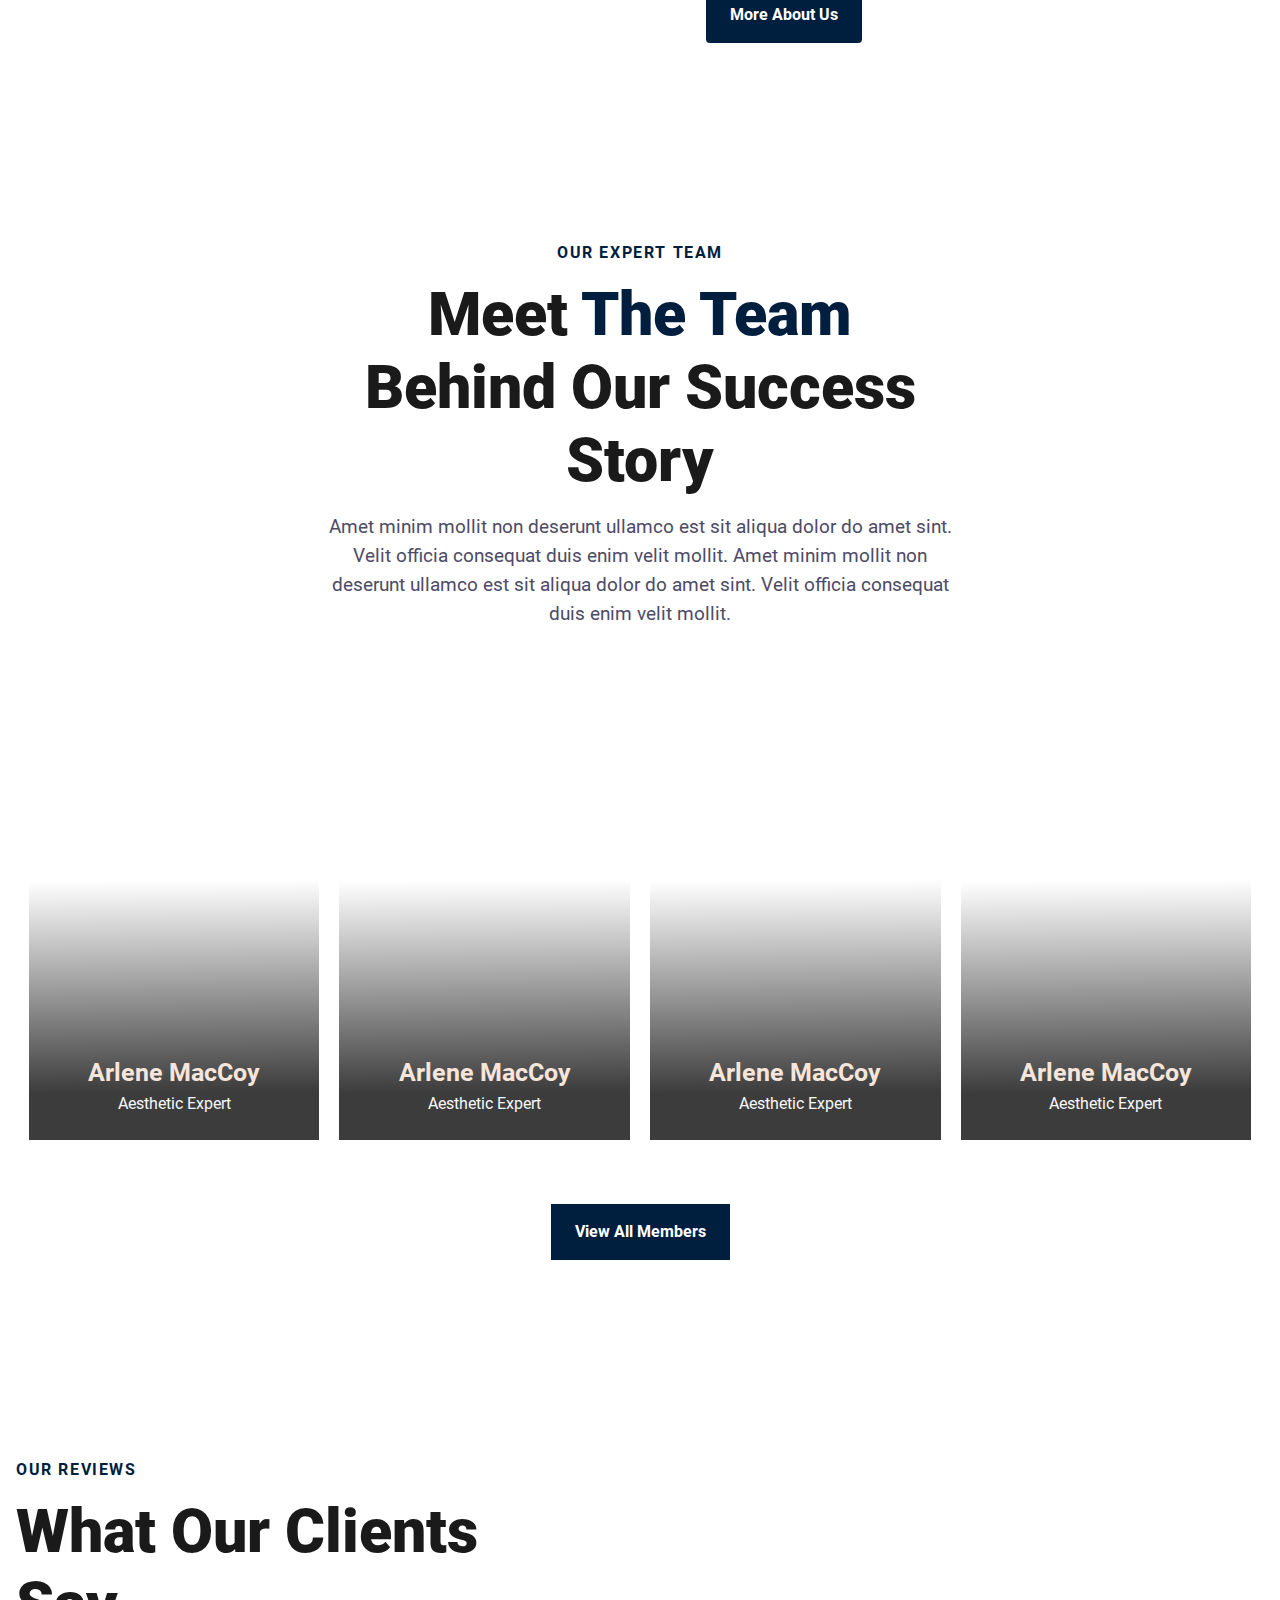
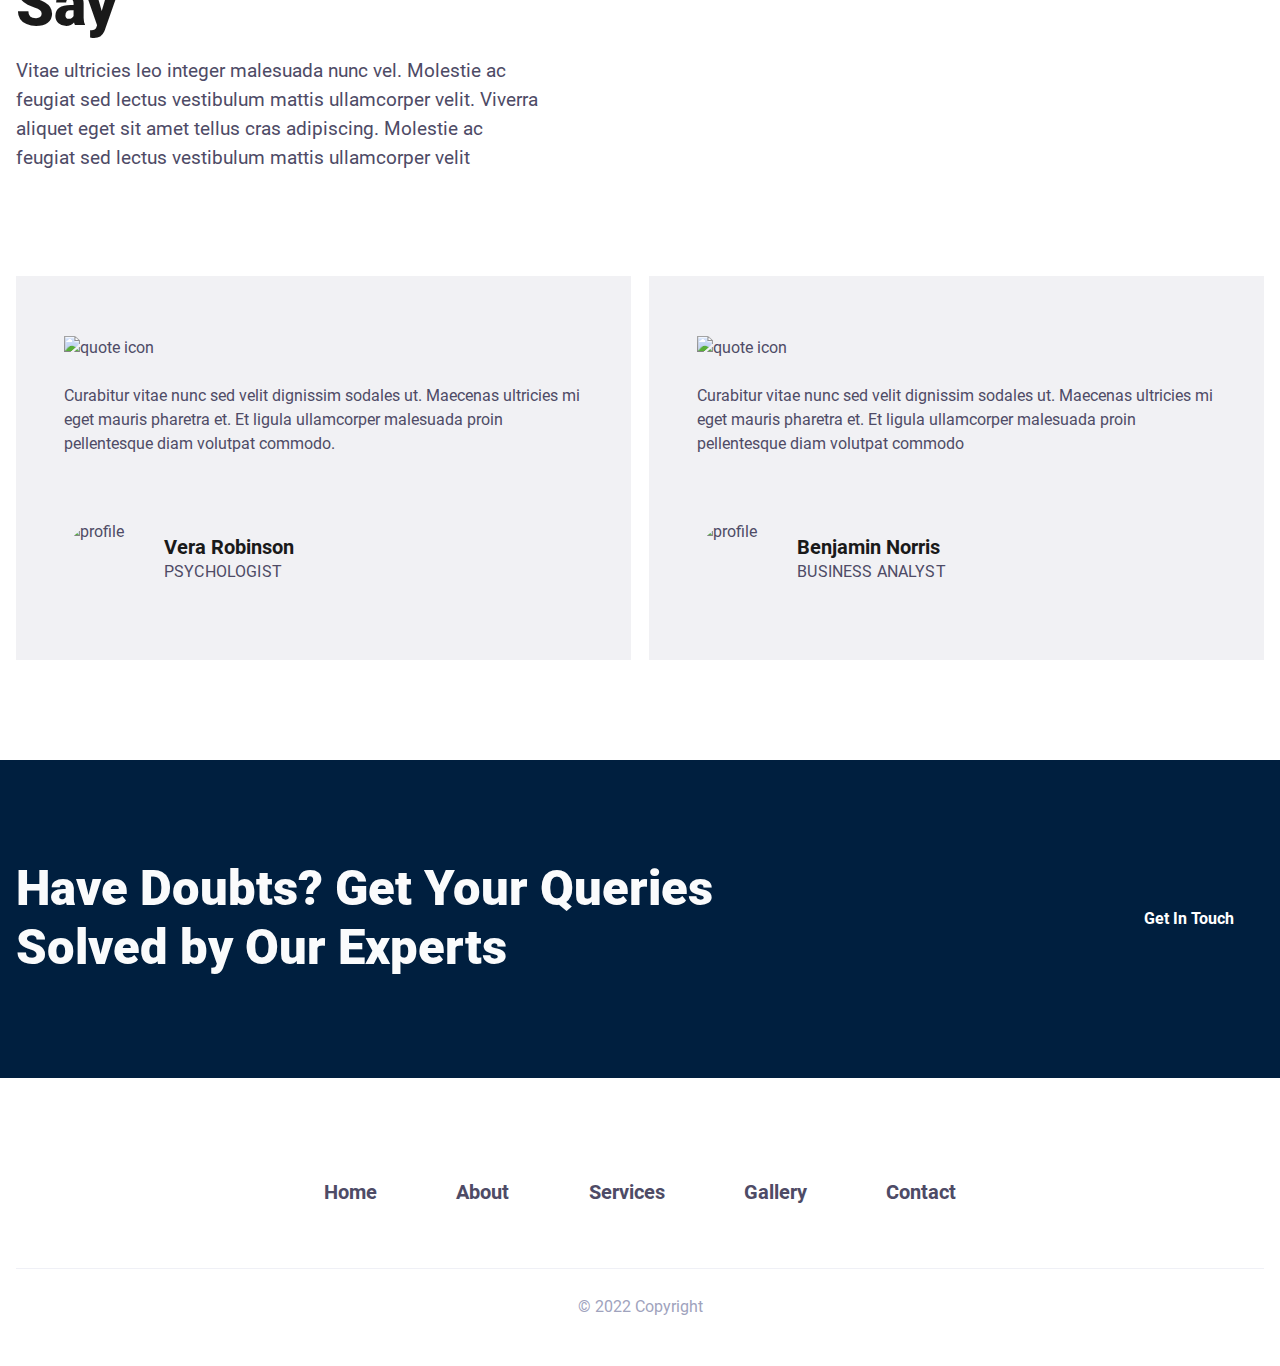
==== commit f62e58ef: "Update template" ====
--- a/index.html
+++ b/index.html
@@ -42,17 +42,487 @@
     <!--Screen reader skip main nav-->
     <a class="skip" aria-label="skip to main content" href="#main">Click To Skip To Main Content</a>
 
-   <!-- ============================================ -->
+    <!-- ============================================ -->
     <!--                 Navigation                   -->
     <!-- ============================================ -->
 
-
+    <header id="cs-navigation">
+        <div class="cs-container">
+            <!--Nav Logo-->
+            <a href="" class="cs-logo" aria-label="back to home">
+                <img src="https://csimg.nyc3.cdn.digitaloceanspaces.com/Icons%2Flogo-black.svg" alt="logo" width="210" height="29" aria-hidden="true" decoding="async">
+            </a>
+            <!--Navigation List-->
+            <nav class="cs-nav" role="navigation">
+                <!--Mobile Nav Toggle-->
+                <button class="cs-toggle" aria-label="mobile menu toggle">
+                    <div class="cs-box" aria-hidden="true">
+                        <span class="cs-line cs-line1" aria-hidden="true"></span>
+                        <span class="cs-line cs-line2" aria-hidden="true"></span>
+                        <span class="cs-line cs-line3" aria-hidden="true"></span>
+                    </div>
+                </button>
+                <!-- We need a wrapper div so we can set a fixed height on the cs-ul in case the nav list gets too long from too many dropdowns being opened and needs to have an overflow scroll. This wrapper acts as the background so it can go the full height of the screen and not cut off any overflowing nav items while the cs-ul stops short of the bottom of the screen, which keeps all nav items in view no matter how mnay there are-->
+                <div class="cs-ul-wrapper">
+                    <ul id="cs-expanded" class="cs-ul" aria-expanded="false">
+                        <li class="cs-li">
+                            <a href="" class="cs-li-link cs-active">
+                                Home
+                            </a>
+                        </li>
+                        <li class="cs-li">
+                            <a href="" class="cs-li-link">
+                                About
+                            </a>
+                        </li>
+                        <li class="cs-li">
+                            <a href="" class="cs-li-link">
+                                Services
+                            </a>
+                        </li>
+                        <li class="cs-li">
+                            <a href="" class="cs-li-link">
+                                About Us
+                            </a>
+                        </li>
+                        <li class="cs-li">
+                            <a href="" class="cs-li-link">
+                                FAQ
+                            </a>
+                        </li>
+                    </ul>
+                </div>
+            </nav>
+            <a href="" class="cs-button-solid cs-nav-button">Contact Us</a>
+            <button id="dark-mode-toggle" aria-label="dark mode toggle">
+                <svg class="cs-moon" xmlns="http://www.w3.org/2000/svg" viewBox="0 0 480 480" style="enable-background:new 0 0 480 480" xml:space="preserve"><path d="M459.782 347.328c-4.288-5.28-11.488-7.232-17.824-4.96-17.76 6.368-37.024 9.632-57.312 9.632-97.056 0-176-78.976-176-176 0-58.4 28.832-112.768 77.12-145.472 5.472-3.712 8.096-10.4 6.624-16.832S285.638 2.4 279.078 1.44C271.59.352 264.134 0 256.646 0c-132.352 0-240 107.648-240 240s107.648 240 240 240c84 0 160.416-42.688 204.352-114.176 3.552-5.792 3.04-13.184-1.216-18.496z"/></svg>
+                <img class="cs-sun" aria-hidden="true" src="https://csimg.nyc3.cdn.digitaloceanspaces.com/Icons%2Fsun.svg" decoding="async" alt="moon" width="15" height="15">
+            </button>
+        </div>
+    </header>
+                                
+                                
+
+    <main id="main">
+        <!-- ============================================ -->
+        <!--                    Hero                      -->
+        <!-- ============================================ -->
+
+        <section id="hero-492">
+            <div class="cs-container">
+                <div class="cs-content">
+                    <span class="cs-topper">Welcome</span>
+                    <h1 class="cs-title">Make your circle healthy together,</h1>
+                    <p class="cs-text">
+                        Varius morbi enim nunc faucibus a. Pretium quam vulputate dignissim suspendisse. Tortor vitae purus faucibus ornare. Viverra mauris in aliquam sem fringilla ut morbi tincidunt 
+                    </p>
+                    <a href="" class="cs-button-solid">Consult Now</a>
+                </div>
+            </div>
+
+            <!-- Background Image -->
+            <picture class="cs-background">
+                <source media="(max-width: 600px)" srcset="https://csimg.nyc3.cdn.digitaloceanspaces.com/Hero/dna-m.jpg">
+                <source media="(min-width: 601px)" srcset="https://csimg.nyc3.cdn.digitaloceanspaces.com/Hero/dna.jpg">
+                <img loading="lazy" decoding="async" src="https://csimg.nyc3.cdn.digitaloceanspaces.com/Hero/dna.jpg" alt="dna strand" width="1920" height="1200" aria-hidden="true">
+            </picture>
+        </section>
+                                
+                                
+
+        <!-- ============================================ -->
+        <!--                   Services                   -->
+        <!-- ============================================ -->
+
+        <section id="services-343">
+            <div class="cs-container">
+                <div class="cs-content">
+                    <span class="cs-topper">Our Services</span>
+                    <h2 class="cs-title">The United Way To Find Specialist Services</h2>
+                    <p class="cs-text">
+                        At Stitch Cleaning Service, let us help you solve problems so that you can focus on your mission. We support businesses through periods of expansion, succession.
+                    </p>
+                </div>
+                <ul class="cs-card-group">
+                    <li class="cs-item">
+                        <a href="" class="cs-link">
+                            <picture class="cs-picture">
+                                <source media="(max-width: 600px)" srcset="https://csimg.nyc3.digitaloceanspaces.com/Services/cleaner.jpg">
+                                <source media="(min-width: 601px)" srcset="https://csimg.nyc3.digitaloceanspaces.com/Services/cleaner.jpg">
+                                <img loading="lazy" decoding="async" src="https://csimg.nyc3.digitaloceanspaces.com/Services/cleaner.jpg" alt="cleaner" width="413" height="240" aria-hidden="true">
+                            </picture>
+                            <h3 class="cs-h3">Door Cleaning</h3>
+                            <p class="cs-item-text">
+                                We’ve helped thousands of organizations transform to become relevant of helped thousands.
+                            </p>
+                        </a>
+                    </li>
+                    <li class="cs-item">
+                        <a href="" class="cs-link">
+                            <picture class="cs-picture">
+                                <source media="(max-width: 600px)" srcset="https://csimg.nyc3.digitaloceanspaces.com/Services/cleaner2.jpg">
+                                <source media="(min-width: 601px)" srcset="https://csimg.nyc3.digitaloceanspaces.com/Services/cleaner2.jpg">
+                                <img loading="lazy" decoding="async" src="https://csimg.nyc3.digitaloceanspaces.com/Services/cleaner2.jpg" alt="cleaner" width="413" height="240" aria-hidden="true">
+                            </picture>
+                            <h3 class="cs-h3">Door Cleaning</h3>
+                            <p class="cs-item-text">
+                                We’ve helped thousands of organizations transform to become relevant of helped thousands.
+                            </p>
+                        </a>
+                    </li>
+                    <li class="cs-item">
+                        <a href="" class="cs-link">
+                            <picture class="cs-picture">
+                                <source media="(max-width: 600px)" srcset="https://csimg.nyc3.digitaloceanspaces.com/Services/cleaner3.jpg">
+                                <source media="(min-width: 601px)" srcset="https://csimg.nyc3.digitaloceanspaces.com/Services/cleaner3.jpg">
+                                <img loading="lazy" decoding="async" src="https://csimg.nyc3.digitaloceanspaces.com/Services/cleaner3.jpg" alt="cleaner" width="413" height="240" aria-hidden="true">
+                            </picture>
+                            <h3 class="cs-h3">Door Cleaning</h3>
+                            <p class="cs-item-text">
+                                We’ve helped thousands of organizations transform to become relevant of helped thousands.
+                            </p>
+                        </a>
+                    </li>
+                    <li class="cs-item">
+                        <a href="" class="cs-link">
+                            <picture class="cs-picture">
+                                <source media="(max-width: 600px)" srcset="https://csimg.nyc3.digitaloceanspaces.com/Services/cleaner3.jpg">
+                                <source media="(min-width: 601px)" srcset="https://csimg.nyc3.digitaloceanspaces.com/Services/cleaner3.jpg">
+                                <img loading="lazy" decoding="async" src="https://csimg.nyc3.digitaloceanspaces.com/Services/cleaner3.jpg" alt="cleaner" width="413" height="240" aria-hidden="true">
+                            </picture>
+                            <h3 class="cs-h3">Door Cleaning</h3>
+                            <p class="cs-item-text">
+                                We’ve helped thousands of organizations transform to become relevant of helped thousands.
+                            </p>
+                        </a>
+                    </li>
+                </ul>
+            </div>
+        </section>
+                                
+                                
+                                
+        <!-- ============================================ -->
+        <!--                  Timeline                    -->
+        <!-- ============================================ -->
+
+        <section id="timeline-504">
+            <div class="cs-container">
+                <div class="cs-content">
+                    <div class="cs-flex">
+                        <span class="cs-topper">Better Process</span>
+                        <h2 class="cs-title">The Process of Working <span class="cs-color">With Us</span></h2>
+                    </div>
+                    <p class="cs-text">
+                        Dapibus ultrices in iaculis nunc sed augue lacus viverra vitae. Vehicula ipsum a arcu cursus vitae congue mauris. Enim facilisis gravida neque convallis a cras
+                    </p>
+                </div>
+                <ul class="cs-card-group">
+                    <li class="cs-item">
+                        <h3 class="cs-h3">Lorem ipsum dolor sit amet consectetur</h3>
+                        <p class="cs-item-text">
+                            In arcu cursus euismod quis viverra nibh cras pulvinar mattis. Cras adipiscing enim eu turpis 
+                        </p>
+                    </li>
+                    <li class="cs-item">
+                        <h3 class="cs-h3">Lorem ipsum dolor sit amet consectetur</h3>
+                        <p class="cs-item-text">
+                            In arcu cursus euismod quis viverra nibh cras pulvinar mattis. Cras adipiscing enim eu turpis 
+                        </p>
+                    </li>
+                    <li class="cs-item">
+                        <h3 class="cs-h3">Lorem ipsum dolor sit amet consectetur</h3>
+                        <p class="cs-item-text">
+                            In arcu cursus euismod quis viverra nibh cras pulvinar mattis. Cras adipiscing enim eu turpis 
+                        </p>
+                    </li>
+                    <li class="cs-item">
+                        <h3 class="cs-h3">Lorem ipsum dolor sit amet consectetur</h3>
+                        <p class="cs-item-text">
+                            In arcu cursus euismod quis viverra nibh cras pulvinar mattis. Cras adipiscing enim eu turpis 
+                        </p>
+                    </li>
+                </ul>
+            </div>
+        </section>
+                                
+
+        <!-- ============================================ -->
+        <!--                  Gallery                     -->
+        <!-- ============================================ -->
+
+        <section id="gallery-42">
+            <div class="cs-container">
+                <div class="cs-content">
+                    <div class="cs-flex">
+                        <span class="cs-topper">Our Portfolio</span>
+                        <h2 class="cs-title">View Our Gallery</h2>
+                    </div>
+                    <div class="cs-flex">
+                        <p class="cs-text">
+                            Lorem ipsum dolor sit amet, consectetur adipiscing elit. Nunc massa ut sed odio cursus. Malesuada scelerisque eget eu, sollicitudin tellus nibh aenean enim sed. Ut vitae eget commodo consectetur felis augue.
+                        </p>
+                        <a aria-label="view more pictures" href="" class="cs-link">
+                            View More
+                            <!-- SVG Arrow -->
+                            <svg width="24" height="24" viewBox="0 0 24 24" fill="none" xmlns="http://www.w3.org/2000/svg">
+                                <path d="M16.01 11H5C4.45 11 4 11.45 4 12C4 12.55 4.45 13 5 13H16.01V14.79C16.01 15.24 16.55 15.46 16.86 15.14L19.64 12.35C19.83 12.15 19.83 11.84 19.64 11.64L16.86 8.84999C16.55 8.52999 16.01 8.75999 16.01 9.19999V11Z" fill="#14142B"/>
+                            </svg>
+                        </a>
+                    </div>
+                </div>
+                <div class="cs-image-group">
+                    <picture class="cs-picture cs-picture-1">
+                        <source media="(max-width: 600px)" srcset="https://csimg.nyc3.digitaloceanspaces.com/Gallery/orchestra1-m.jpg">
+                        <source media="(min-width: 601px)" srcset="https://csimg.nyc3.digitaloceanspaces.com/Gallery/orchestra1.jpg">
+                        <img loading="lazy" decoding="async" src="https://csimg.nyc3.digitaloceanspaces.com/Gallery/orchestra1.jpg" alt="formerly dress you people outside" width="380" height="271">
+                    </picture>
+                    <picture class="cs-picture cs-picture-2">
+                        <source media="(max-width: 600px)" srcset="https://csimg.nyc3.digitaloceanspaces.com/Gallery/orchestra2-m.jpg">
+                        <source media="(min-width: 601px)" srcset="https://csimg.nyc3.digitaloceanspaces.com/Gallery/orchestra2.jpg">
+                        <img loading="lazy" decoding="async" src="https://csimg.nyc3.digitaloceanspaces.com/Gallery/orchestra2.jpg" alt="formal dinner" width="380" height="271">
+                    </picture>
+                    <picture class="cs-picture cs-picture-3">
+                        <source media="(max-width: 600px)" srcset="https://csimg.nyc3.digitaloceanspaces.com/Gallery/orchestra3-m.jpg">
+                        <source media="(min-width: 601px)" srcset="https://csimg.nyc3.digitaloceanspaces.com/Gallery/orchestra3.jpg">
+                        <img loading="lazy" decoding="async" src="https://csimg.nyc3.digitaloceanspaces.com/Gallery/orchestra3.jpg" alt="formerly dress you people outside" width="780" height="582">
+                    </picture>
+                    <picture class="cs-picture cs-picture-4">
+                        <source media="(max-width: 600px)" srcset="https://csimg.nyc3.digitaloceanspaces.com/Gallery/orchestra4-m.jpg">
+                        <source media="(min-width: 601px)" srcset="https://csimg.nyc3.digitaloceanspaces.com/Gallery/orchestra4.jpg">
+                        <img loading="lazy" decoding="async" src="https://csimg.nyc3.digitaloceanspaces.com/Gallery/orchestra4.jpg" alt="recital" width="780" height="582">
+                    </picture>
+                    <picture class="cs-picture cs-picture-5">
+                        <source media="(max-width: 600px)" srcset="https://csimg.nyc3.digitaloceanspaces.com/Gallery/orchestra5-m.jpg">
+                        <source media="(min-width: 601px)" srcset="https://csimg.nyc3.digitaloceanspaces.com/Gallery/orchestra5.jpg">
+                        <img loading="lazy" decoding="async" src="https://csimg.nyc3.digitaloceanspaces.com/Gallery/orchestra5.jpg" alt="formal evening" width="380" height="271">
+                    </picture>
+                    <picture class="cs-picture cs-picture-6">
+                        <source media="(max-width: 600px)" srcset="https://csimg.nyc3.digitaloceanspaces.com/Gallery/orchestra6-m.jpg">
+                        <source media="(min-width: 601px)" srcset="https://csimg.nyc3.digitaloceanspaces.com/Gallery/orchestra6.jpg">
+                        <img loading="lazy" decoding="async" src="https://csimg.nyc3.digitaloceanspaces.com/Gallery/orchestra6.jpg" alt="formal dinner" width="380" height="271">
+                    </picture>
+                </div>
+            </div>
+        </section>
+                                
+
+        <!-- ============================================ -->
+        <!--                Side By Side                  -->
+        <!-- ============================================ -->
+
+        <section id="sbs-521">
+            <div class="cs-container">
+                <div class="cs-content">
+                    <span class="cs-topper">The Future Is Here</span>
+                    <h2 class="cs-title">Bringing Your Ideas and Innovations to Life</h2>
+                    <p class="cs-text">
+                        Vitae ultricies leo integer malesuada nunc vel. Molestie ac feugiat sed lectus vestibulum mattis ullamcorper velit. Viverra aliquet eget sit amet tellus cras adipiscing
+                    </p>
+                    <ul class="cs-ul">
+                        <li class="cs-li">
+                            <img class="cs-icon" aria-hidden="true" src="https://csimg.nyc3.cdn.digitaloceanspaces.com/SideBySide/sheild.svg" loading="lazy" decoding="async" alt="icon" width="40" height="40">
+                            Lorem Ipsum Dolor Sit Amet Consectectur
+                        </li>
+                        <li class="cs-li">
+                            <img class="cs-icon" aria-hidden="true" src="https://csimg.nyc3.cdn.digitaloceanspaces.com/SideBySide/pencil.svg" loading="lazy" decoding="async" alt="icon" width="40" height="40">
+                            Lorem Ipsum Dolor Sit Amet Consectectur
+                        </li>
+                        <li class="cs-li">
+                            <img class="cs-icon" aria-hidden="true" src="https://csimg.nyc3.cdn.digitaloceanspaces.com/SideBySide/hat.svg" loading="lazy" decoding="async" alt="icon" width="40" height="40">
+                            Lorem Ipsum Dolor Sit Amet Consectectur
+                        </li>
+                    </ul>
+                    <a href="" class="cs-button-solid">More About Us</a>
+                </div>
+                <!--Image Group-->
+                <div class="cs-image-group">
+                    <ul class="cs-stat-group">
+                        <li class="cs-stat">
+                            <span class="cs-number">200+</span>
+                            <span class="cs-desc">Lorem Ipsum Dolor Sit Amet Consectetur</span>
+                        </li>
+                        <li class="cs-stat">
+                            <span class="cs-number">99%</span>
+                            <span class="cs-desc">Lorem Ipsum Dolor Sit Amet Consectetur</span>
+                        </li>
+                    </ul>
+                    <!--Picture-->
+                    <picture class="cs-picture">
+                        <source media="(max-width: 600px)" srcset="https://csimg.nyc3.cdn.digitaloceanspaces.com/SideBySide/lightbulb.jpg">
+                        <source media="(min-width: 601px)" srcset="https://csimg.nyc3.cdn.digitaloceanspaces.com/SideBySide/lightbulb.jpg">
+                        <img aria-hidden="true" loading="lazy" decoding="async" src="https://csimg.nyc3.cdn.digitaloceanspaces.com/SideBySide/lightbulb.jpg" alt="lightbulbs" width="630" height="461">
+                    </picture>
+                </div>
+            </div>
+        </section>             
+                                
+
+        <!-- ============================================ -->
+        <!--                Meet The Team                 -->
+        <!-- ============================================ -->
+
+        <section id="meet-team-702">
+            <div class="cs-container">
+                <div class="cs-content">
+                    <span class="cs-topper">Our Expert Team</span>
+                    <h2 class="cs-title">Meet <span class="cs-color">The Team</span> Behind Our Success Story</h2>
+                    <p class="cs-text">
+                        Amet minim mollit non deserunt ullamco est sit aliqua dolor do amet sint. Velit officia consequat duis enim velit mollit. Amet minim mollit non deserunt ullamco est sit aliqua dolor do amet sint. Velit officia consequat duis enim velit mollit.
+                    </p>
+                </div>
+                <ul class="cs-card-group">
+                    <li class="cs-item">
+                        <picture class="cs-picture">
+                            <!--Mobile Image-->
+                            <source media="(max-width: 600px)" srcset="https://csimg.nyc3.cdn.digitaloceanspaces.com/Images%2FPeople%2Fdoc1.jpg">
+                            <!--Tablet and above Image-->
+                            <source media="(min-width: 601px)" srcset="https://csimg.nyc3.cdn.digitaloceanspaces.com/Images%2FPeople%2Fdoc1.jpg">
+                            <img loading="lazy" decoding="async" src="https://csimg.nyc3.cdn.digitaloceanspaces.com/Images%2FPeople%2Fdoc1.jpg" alt="doctor" width="305" height="407">
+                        </picture>
+                        <div class="cs-info">
+                            <span class="cs-name">Arlene MacCoy</span>
+                            <span class="cs-job">Aesthetic Expert</span>
+                        </div>
+                    </li>
+                    <li class="cs-item">
+                        <picture class="cs-picture">
+                            <!--Mobile Image-->
+                            <source media="(max-width: 600px)" srcset="https://csimg.nyc3.cdn.digitaloceanspaces.com/Images%2FPeople%2Fdoc2.jpg">
+                            <!--Tablet and above Image-->
+                            <source media="(min-width: 601px)" srcset="https://csimg.nyc3.cdn.digitaloceanspaces.com/Images%2FPeople%2Fdoc2.jpg">
+                            <img loading="lazy" decoding="async" src="https://csimg.nyc3.cdn.digitaloceanspaces.com/Images%2FPeople%2Fdoc3.jpg" alt="doctor" width="305" height="407">
+                        </picture>
+                        <div class="cs-info">
+                            <span class="cs-name">Arlene MacCoy</span>
+                            <span class="cs-job">Aesthetic Expert</span>
+                        </div>
+                    </li>
+                    <li class="cs-item">
+                        <picture class="cs-picture">
+                            <!--Mobile Image-->
+                            <source media="(max-width: 600px)" srcset="https://csimg.nyc3.cdn.digitaloceanspaces.com/Images%2FPeople%2Fdoc3.jpg">
+                            <!--Tablet and above Image-->
+                            <source media="(min-width: 601px)" srcset="https://csimg.nyc3.cdn.digitaloceanspaces.com/Images%2FPeople%2Fdoc3.jpg">
+                            <img loading="lazy" decoding="async" src="https://csimg.nyc3.cdn.digitaloceanspaces.com/Images%2FPeople%2Fdoc3.jpg" alt="doctor" width="305" height="407">
+                        </picture>
+                        <div class="cs-info">
+                            <span class="cs-name">Arlene MacCoy</span>
+                            <span class="cs-job">Aesthetic Expert</span>
+                        </div>
+                    </li>
+                    <li class="cs-item">
+                        <picture class="cs-picture">
+                            <!--Mobile Image-->
+                            <source media="(max-width: 600px)" srcset="https://csimg.nyc3.cdn.digitaloceanspaces.com/Images%2FPeople%2Fdoc4.jpg">
+                            <!--Tablet and above Image-->
+                            <source media="(min-width: 601px)" srcset="https://csimg.nyc3.cdn.digitaloceanspaces.com/Images%2FPeople%2Fdoc4.jpg">
+                            <img loading="lazy" decoding="async" src="https://csimg.nyc3.cdn.digitaloceanspaces.com/Images%2FPeople%2Fdoc4.jpg" alt="doctor" width="305" height="407">
+                        </picture>
+                        <div class="cs-info">
+                            <span class="cs-name">Arlene MacCoy</span>
+                            <span class="cs-job">Aesthetic Expert</span>
+                        </div>
+                    </li>
+                </ul>
+                <a href="" class="cs-button-solid">View All Members</a>
+            </div>
+        </section>
+                                
+
+        <!-- ============================================ -->
+        <!--                  Reviews                     -->
+        <!-- ============================================ -->
+
+        <section id="reviews-566">
+            <div class="cs-container">
+                <div class="cs-content">
+                    <span class="cs-topper">Our Reviews</span>
+                    <h2 class="cs-title">What Our Clients Say</h2>
+                    <p class="cs-text">
+                        Vitae ultricies leo integer malesuada nunc vel. Molestie ac feugiat sed lectus vestibulum mattis ullamcorper velit. Viverra aliquet eget sit amet tellus cras adipiscing. Molestie ac feugiat sed lectus vestibulum mattis ullamcorper velit
+                    </p>
+                </div>
+                <ul class="cs-card-group">
+                    <li class="cs-item">
+                        <!--Blue Quote-->
+                        <img class="cs-stars" aria-hidden="true" src="https://csimg.nyc3.cdn.digitaloceanspaces.com/Reviews/stars3.svg" decoding="async" alt="quote icon" width="189" height="24">
+                        <p class="cs-item-text">
+                            Curabitur vitae nunc sed velit dignissim sodales ut. Maecenas ultricies mi eget mauris pharetra et. Et ligula ullamcorper malesuada proin pellentesque diam volutpat commodo.
+                        </p>
+                        <div class="cs-flex-group">
+                            <picture class="cs-picture">
+                                <img class="cs-profile" src="https://csimg.nyc3.digitaloceanspaces.com/Reviews/profile2.jpg" decoding="async" alt="profile" width="50" height="50" aria-hidden="true">
+                            </picture>
+                            <span class="cs-name">
+                                Vera Robinson
+                                <span class="cs-job">Psychologist</span>
+                            </span>
+                        </div>
+                    </li>
+                    <li class="cs-item">
+                        <!--Blue Quote-->
+                        <img class="cs-stars" aria-hidden="true" src="https://csimg.nyc3.cdn.digitaloceanspaces.com/Reviews/stars3.svg" decoding="async" alt="quote icon" width="189" height="24">
+                        <p class="cs-item-text">
+                            Curabitur vitae nunc sed velit dignissim sodales ut. Maecenas ultricies mi eget mauris pharetra et. Et ligula ullamcorper malesuada proin pellentesque diam volutpat commodo
+                        </p>
+                        <div class="cs-flex-group">
+                            <picture class="cs-picture">
+                                <img class="cs-profile" src="https://csimg.nyc3.digitaloceanspaces.com/Reviews/profile2.jpg" decoding="async" alt="profile" width="50" height="50" aria-hidden="true">
+                            </picture>
+                            <span class="cs-name">
+                                Benjamin Norris
+                                <span class="cs-job">Business analyst</span>
+                            </span>
+                        </div>
+                    </li>
+                </ul>
+            </div>
+        </section>
+                                
+
+        <!-- ============================================ -->
+        <!--                     CTA                      -->
+        <!-- ============================================ -->
+
+        <section id="cta-697">
+            <div class="cs-container">
+                <div class="cs-content">
+                    <h2 class="cs-title">Have Doubts? Get Your Queries Solved by Our Experts</h2>
+                    <a href="" class="cs-button-solid">Get In Touch</a>
+                </div>
+            </div>
+            <!--SVG Waves Background-->
+            <img class="cs-background" src="https://csimg.nyc3.cdn.digitaloceanspaces.com/Images%2FGraphics%2Fwaves-3.svg" alt="wave graphic" width="1920" height="318" loading="lazy" decoding="async" aria-hidden="true">
+        </section>
+                                
 
         <!-- ============================================ -->
         <!--                   Footer                     -->
         <!-- ============================================ -->
 
-                                
+        <footer id="cs-footer-108">
+            <div class="cs-container">
+                <ul class="cs-ul">
+                    <li class="cs-li">
+                        <a href="" class="cs-link">Home</a>
+                    </li>
+                    <li class="cs-li">
+                        <a href="" class="cs-link">About</a>
+                    </li>
+                    <li class="cs-li">
+                        <a href="" class="cs-link">Services</a>
+                    </li>
+                    <li class="cs-li">
+                        <a href="" class="cs-link">Gallery</a>
+                    </li>
+                    <li class="cs-li">
+                        <a href="" class="cs-link">Contact</a>
+                    </li>
+                </ul>
+                <span class="cs-copyright">© 2022 Copyright</span>
+            </div>
+        </footer>
                                 
 
     <script defer src="/assets/js/nav.js"></script>
--- a/css/core-styles.css
+++ b/css/core-styles.css
@@ -4,8 +4,9 @@
 /* Mobile */
 @media only screen and (min-width: 0rem) {
   :root {
-    --primary: #5A766A;
-    --primaryLight: #5A766A;
+    /* remove this whole :root and put in your global css file that's shared on all pages, then just remove this section from all other Stitches you add later, only need this once in your global stylesheet */
+    --primary: #001F3F;
+    --primaryLight: #001F3F;
     --secondary: #FFBA43;
     --secondaryLight: #FFBA43;
     --headerColor: #1a1a1a;
@@ -237,23 +238,6 @@
 /*-- -------------------------- -->
 <---     Mobile Navigation      -->
 <--- -------------------------- -*/
-:root {
-  /* remove this whole :root and put in your global css file that's shared on all pages, then just remove this section from all other Stitches you add later, only need this once in your global stylesheet */
-  --primary: #5A766A;
-  --primaryLight: #5A766A;
-  --secondary: #FFBA43;
-  --secondaryLight: #FFBA43;
-  --headerColor: #1a1a1a;
-  --bodyTextColor: #4E4B66;
-  --bodyTextColorWhite: #FAFBFC;
-  /* 13px - 16px */
-  --topperFontSize: clamp(0.8125rem, 1.6vw, 1rem);
-  /* 31px - 49px */
-  --headerFontSize: clamp(1.9375rem, 3.9vw, 3.0625rem);
-  --bodyFontSize: 1rem;
-  /* 60px - 100px top and bottom */
-  --sectionPadding: clamp(3.75rem, 7.82vw, 6.25rem) 1rem;
-}
 /* Mobile - 1023px */
 @media only screen and (max-width: 63.9375rem) {
   body.cs-open {
@@ -272,31 +256,32 @@
     z-index: 10000;
   }
   #cs-navigation:before {
+    /* black blurred overlay */
     content: '';
-    width: 100%;
-    height: 0vh;
+    width: 0%;
+    height: 100vh;
     background: rgba(0, 0, 0, 0.6);
     -webkit-backdrop-filter: blur(10px);
     backdrop-filter: blur(10px);
+    opacity: 0;
     position: absolute;
     display: block;
     top: 100%;
     right: 0;
-    z-index: -1100;
-    opacity: 0;
-    transition: height .5s, opacity .5s;
+    z-index: -11;
+    transition: width .5s, opacity .3s;
   }
   #cs-navigation.cs-active:before {
-    height: 150vh;
+    width: 100%;
     opacity: 1;
   }
   #cs-navigation.cs-active .cs-ul-wrapper {
     opacity: 1;
-    transform: scaleY(1);
-    transition-delay: .15s;
+    transform: scaleX(1);
+    transition-delay: .2s;
   }
   #cs-navigation.cs-active .cs-li {
-    transform: translateY(0);
+    transform: translateX(0);
     opacity: 1;
   }
   #cs-navigation .cs-container {
@@ -323,6 +308,8 @@
     height: 100%;
     /* ensures the image never overflows the container. It stays contained within it's width and height and expands to fill it then stops once it reaches an edge */
     object-fit: contain;
+    /* places the image to the left edge of the parent */
+    object-position: left;
   }
   #cs-navigation .cs-toggle {
     /* 44px - 48px */
@@ -388,41 +375,41 @@
     transition: bottom .3s, opacity .3s;
   }
   #cs-navigation .cs-ul-wrapper {
-    width: 100%;
-    height: auto;
-    padding-bottom: 2.4em;
+    height: 100vh;
     opacity: 0;
     background-color: #fff;
     box-shadow: inset rgba(0, 0, 0, 0.2) 0px 8px 24px;
     overflow: hidden;
     position: absolute;
     top: 100%;
-    left: 0;
+    left: auto;
+    right: 0;
     z-index: -1;
-    transform: scaleY(0);
-    transform-origin: top;
+    transform: scaleX(0);
+    transform-origin: top right;
     transition: transform .4s, opacity .3s;
   }
   #cs-navigation .cs-ul {
     margin: 0;
-    padding: 3rem 0 0 0;
-    width: 100%;
-    height: auto;
-    max-height: 65vh;
+    /* 28px - 40px */
+    padding: 3rem clamp(1.75rem, 3vw, 2.5rem) 2rem 4.375rem;
+    width: auto;
+    min-width: 40%;
+    height: 65vh;
     overflow: scroll;
     display: flex;
     justify-content: flex-start;
     flex-direction: column;
-    align-items: center;
+    align-items: flex-end;
     gap: 1.25rem;
   }
   #cs-navigation .cs-li {
-    width: 100%;
-    text-align: center;
+    text-align: right;
     list-style: none;
+    width: 100%;
     margin-right: 0;
     /* transition from these values */
-    transform: translateY(-4.375rem);
+    transform: translateX(-2.5rem);
     opacity: 0;
     transition: transform .6s, opacity .9s;
   }
@@ -452,18 +439,6 @@
   }
   #cs-navigation .cs-li:nth-of-type(9) {
     transition-delay: .45s;
-  }
-  #cs-navigation .cs-li:nth-of-type(10) {
-    transition-delay: .5s;
-  }
-  #cs-navigation .cs-li:nth-of-type(11) {
-    transition-delay: .55s;
-  }
-  #cs-navigation .cs-li:nth-of-type(12) {
-    transition-delay: .6s;
-  }
-  #cs-navigation .cs-li:nth-of-type(13) {
-    transition-delay: .65s;
   }
   #cs-navigation .cs-li-link {
     /* 16px - 24px */
--- a/css/index.css
+++ b/css/index.css
@@ -0,0 +1,1322 @@
+/*-- -------------------------- -->
+<---           Hero             -->
+<--- -------------------------- -*/
+/* Mobile - 360px */
+@media only screen and (min-width: 0rem) {
+  #hero-492 {
+    /* remove the font family so the Stitch inherits the fonts from your global stylesheet */
+    font-family: 'Roboto', 'Arial', sans-serif;
+    /* Centers button */
+    text-align: left;
+    /* 200px - 300px - leaving extra space for the navigation */
+    padding: clamp(12.5rem, 25.95vw, 18.75em) 1rem;
+    padding-bottom: 12.5rem;
+    /* prevents the topper line from causing an overflow */
+    overflow: hidden;
+    position: relative;
+    z-index: 1;
+  }
+  #hero-492 .cs-background {
+    width: 100%;
+    height: 100%;
+    display: block;
+    position: absolute;
+    top: 0;
+    left: 0;
+    z-index: -2;
+  }
+  #hero-492 .cs-background:before {
+    /* Overlay */
+    content: '';
+    width: 100%;
+    height: 100%;
+    background: #001F3F;
+    opacity: .7;
+    position: absolute;
+    display: block;
+    top: 0;
+    left: 0;
+    z-index: 1;
+    /* prevents the cursor from interacting with it */
+    pointer-events: none;
+  }
+  #hero-492 .cs-background img {
+    position: absolute;
+    top: 0;
+    left: 0;
+    height: 100%;
+    width: 100%;
+    object-fit: cover;
+  }
+  #hero-492 .cs-container {
+    width: 100%;
+    max-width: 80rem;
+    margin: auto;
+    display: flex;
+    flex-wrap: wrap;
+    justify-content: flex-start;
+    align-items: center;
+    /* changes at tablet */
+    gap: 3rem;
+  }
+  #hero-492 .cs-content {
+    width: 100%;
+    max-width: 39.375rem;
+  }
+  #hero-492 .cs-topper {
+    /* 16px - 20px */
+    font-size: clamp(1rem, 1.5vw, 1.25rem);
+    line-height: 1.2em;
+    font-weight: 700;
+    letter-spacing: .1em;
+    text-transform: uppercase;
+    margin-bottom: 1rem;
+    padding-left: 3.75rem;
+    color: #fff;
+    display: block;
+    position: relative;
+  }
+  #hero-492 .cs-topper:before {
+    content: '';
+    /* make it really long so it always goes off screen */
+    width: 62.5rem;
+    height: 2px;
+    background: var(--primary);
+    opacity: 1;
+    position: absolute;
+    display: block;
+    top: 50%;
+    transform: translateY(-50%) translateX(2.1875rem);
+    right: 100%;
+  }
+  #hero-492 .cs-title {
+    /* 39px - 61px */
+    font-size: clamp(2.4375rem, 6.4vw, 3.8125rem);
+    font-weight: 700;
+    line-height: 1.2em;
+    text-align: left;
+    max-width: 51.8125rem;
+    /* 16px - 24px */
+    margin: 0 auto clamp(1rem, 4vw, 1.5rem) 0;
+    color: #fff;
+    position: relative;
+  }
+  #hero-492 .cs-text {
+    /* 16px - 20px */
+    font-size: clamp(1rem, 1.95vw, 1.25rem);
+    line-height: 1.5em;
+    text-align: left;
+    width: 100%;
+    /* 464px - 622px */
+    max-width: clamp(29rem, 60vw, 38.785rem);
+    margin: 0 auto 0 0;
+    margin-bottom: 2.25rem;
+    color: #fff;
+  }
+}
+/* Dark Mode */
+@media only screen and (min-width: 0rem) {
+  body.dark-mode #hero-492 .cs-background:before {
+    opacity: .92;
+  }
+}
+/*-- -------------------------- -->
+<---         Services           -->
+<--- -------------------------- -*/
+/* Mobile - 360px */
+@media only screen and (min-width: 0rem) {
+  #services-343 {
+    padding: var(--sectionPadding);
+  }
+  #services-343 .cs-container {
+    width: 100%;
+    /* changes to 1440px at tablet */
+    max-width: 34.375rem;
+    margin: auto;
+    display: flex;
+    flex-direction: column;
+    align-items: center;
+    /* 48px - 64px */
+    gap: clamp(3rem, 6vw, 4rem);
+  }
+  #services-343 .cs-content {
+    /* set text align to left if content needs to be left aligned */
+    text-align: center;
+    width: 100%;
+    display: flex;
+    flex-direction: column;
+    /* centers content horizontally, set to flex-start to left align */
+    align-items: center;
+  }
+  #services-343 .cs-card-group {
+    width: 100%;
+    padding: 0;
+    margin: 0;
+    display: flex;
+    justify-content: center;
+    align-items: center;
+    flex-direction: column;
+    /* 16px - 20px */
+    gap: clamp(1rem, 1.6vw, 1.25rem);
+  }
+  #services-343 .cs-item {
+    list-style: none;
+    width: 100%;
+    max-width: 31.25rem;
+    border-radius: 0.5rem;
+    background-color: #fff;
+    position: relative;
+    z-index: 1;
+    transition: box-shadow 0.3s, transform 0.3s;
+  }
+  #services-343 .cs-item:hover {
+    box-shadow: rgba(149, 157, 165, 0.2) 0px 8px 24px;
+    transform: translateY(-0.4375rem);
+  }
+  #services-343 .cs-item:hover .cs-picture img {
+    opacity: .3;
+    transform: scale(1.1);
+  }
+  #services-343 .cs-item:hover .cs-h3 {
+    color: var(--primaryLight);
+  }
+  #services-343 .cs-item:before {
+    /* border, done in pseudo so it can sit under the picture */
+    content: '';
+    width: 100%;
+    height: 100%;
+    border-radius: 0.5rem;
+    border: 1px solid #E8E8E8;
+    /* prevents border from affecting height and width */
+    box-sizing: border-box;
+    background: transparent;
+    opacity: 1;
+    position: absolute;
+    display: block;
+    top: 0;
+    left: 0;
+    z-index: -1;
+  }
+  #services-343 .cs-link {
+    text-decoration: none;
+    /* 16px - 24px */
+    padding-bottom: clamp(1rem, 2.2vw, 1.5rem);
+    display: block;
+  }
+  #services-343 .cs-picture {
+    width: 100%;
+    height: 15rem;
+    /* 16px - 24px */
+    margin-bottom: clamp(1rem, 2.2vw, 1.5rem);
+    border-radius: 0.5rem 0.5rem 0 0;
+    background-color: var(--primaryLight);
+    /* clips the img tag corners */
+    overflow: hidden;
+    display: block;
+    position: relative;
+    z-index: 10;
+  }
+  #services-343 .cs-picture img {
+    position: absolute;
+    top: 0;
+    left: 0;
+    height: 100%;
+    width: 100%;
+    object-fit: cover;
+    transition: transform .6s, opacity .3s;
+  }
+  #services-343 .cs-h3 {
+    /* 20px - 25px */
+    font-size: clamp(1.25rem, 3vw, 1.5625rem);
+    line-height: 1.2em;
+    font-weight: 700;
+    color: var(--headerColor);
+    margin: 0 0 0.75rem 0;
+    /* 16px - 24px */
+    padding: 0 clamp(1rem, 2vw, 1.5rem);
+    transition: color .3s;
+  }
+  #services-343 .cs-item-text {
+    /* 14px - 16px  */
+    font-size: clamp(0.875rem, 1.5vw, 1rem);
+    line-height: 1.5em;
+    color: var(--bodyTextColor);
+    margin: 0;
+    /* 16px - 24px */
+    padding: 0 clamp(1rem, 2.2vw, 1.5rem);
+  }
+}
+/* Tablet - 768px */
+@media only screen and (min-width: 48rem) {
+  #services-343 .cs-container {
+    max-width: 90rem;
+  }
+  #services-343 .cs-card-group {
+    flex-direction: row;
+    flex-wrap: wrap;
+    align-items: stretch;
+  }
+  #services-343 .cs-item {
+    width: 48.9%;
+  }
+}
+/* Desktop - 1300px */
+@media only screen and (min-width: 81.25rem) {
+  #services-343 .cs-item {
+    /* we do this so it's stackable. You can add any number of reviews you want and they will stack and center in the middle. We dont use grid because if you have an odd number of reviews, they don't stay centered.  They align with their grid lines. If you want 4 reviews in a row, lower the width under 22.5vw or 23% to get the desired sizes fit 4 in a row and then stack when you add more */
+    width: clamp(23.8%, 23vw, 23.95%);
+  }
+}
+/* Dark Mode */
+@media only screen and (min-width: 0rem) {
+  body.dark-mode #services-343 .cs-topper {
+    color: var(--primaryLight);
+  }
+  body.dark-mode #services-343 .cs-title,
+  body.dark-mode #services-343 .cs-text,
+  body.dark-mode #services-343 .cs-h3,
+  body.dark-mode #services-343 .cs-item-text {
+    color: var(--bodyTextColorWhite);
+  }
+  body.dark-mode #services-343 .cs-item {
+    background-color: var(--medium);
+  }
+  body.dark-mode #services-343 .cs-item:before {
+    opacity: .3;
+  }
+}
+/*-- -------------------------- -->
+<---          Timeline          -->
+<--- -------------------------- -*/
+/* Mobile - 360px */
+@media only screen and (min-width: 0rem) {
+  #timeline-504 {
+    padding: var(--sectionPadding);
+    background-color: var(--primary);
+    /* clips the white line through the bullets */
+    overflow: hidden;
+  }
+  #timeline-504 .cs-container {
+    width: 100%;
+    /* changes to 1280px at tablet */
+    max-width: 34.375rem;
+    margin: auto;
+    display: flex;
+    flex-direction: column;
+    align-items: center;
+    /* 48px - 64px */
+    gap: clamp(3rem, 6vw, 4rem);
+  }
+  #timeline-504 .cs-content {
+    /* set text align to left if content needs to be left aligned */
+    text-align: left;
+    width: 100%;
+    display: flex;
+    flex-direction: column;
+    /* centers content horizontally, set to flex-start to left align */
+    align-items: flex-start;
+  }
+  #timeline-504 .cs-topper,
+  #timeline-504 .cs-title {
+    /* Override.  cs-topper cs-title and first cs-text should be removed and put into your global css sheet so it can control every instance of them on your site and is consistent. This selector is a section specific override that stays inside this stitch */
+    max-width: 18ch;
+    color: var(--bodyTextColorWhite);
+  }
+  #timeline-504 .cs-text {
+    /* Override.  cs-topper cs-title and first cs-text should be removed and put into your global css sheet so it can control every instance of them on your site and is consistent. This selector is a section specific override that stays inside this stitch */
+    max-width: 32.625rem;
+    color: var(--bodyTextColorWhite);
+    opacity: .8;
+  }
+  #timeline-504 .cs-color {
+    color: var(--secondary);
+  }
+  #timeline-504 .cs-card-group {
+    width: 100%;
+    margin: 0;
+    padding: 0;
+    display: flex;
+    flex-direction: column;
+    align-items: flex-start;
+    justify-content: center;
+    /* changes at tablet */
+    gap: 2rem;
+    position: relative;
+  }
+  #timeline-504 .cs-card-group:before {
+    /* white line through the bullets */
+    content: '';
+    width: 1px;
+    background: #B4B2C7;
+    opacity: 1;
+    position: absolute;
+    display: block;
+    top: 0;
+    /* send it way down to reach the bottom of the section, and have some overlap so if you add content and the ul gets longer, it will still be at the bottom */
+    bottom: -18.75rem;
+    /* half the width of the bullet */
+    left: 0.625rem;
+  }
+  #timeline-504 .cs-item {
+    width: 100%;
+    max-width: 25rem;
+    list-style: none;
+    padding: 0 0 0 3.4375rem;
+    position: relative;
+  }
+  #timeline-504 .cs-item:before {
+    /* bullet circle */
+    content: '';
+    width: 1.25rem;
+    height: 1.25rem;
+    background: var(--secondary);
+    border-radius: 50%;
+    opacity: 1;
+    position: absolute;
+    display: block;
+    top: 0;
+    left: 0;
+  }
+  #timeline-504 .cs-h3 {
+    /* 16px - 25px */
+    font-size: clamp(1rem, 2.5vw, 1.5625rem);
+    line-height: 1.2em;
+    font-weight: 700;
+    /* changes to 100% at tablet */
+    width: 80%;
+    margin: 0;
+    margin-bottom: 1.25rem;
+    color: var(--bodyTextColorWhite);
+    position: relative;
+  }
+  #timeline-504 .cs-item-text {
+    /* 14px - 16px */
+    font-size: clamp(0.875rem, 1.5vw, 1rem);
+    line-height: 1.5em;
+    margin: 0;
+    color: var(--bodyTextColorWhite);
+  }
+}
+/* Tablet - 768px */
+@media only screen and (min-width: 48rem) {
+  #timeline-504 .cs-container {
+    max-width: 80rem;
+  }
+  #timeline-504 .cs-content {
+    flex-direction: row;
+    justify-content: space-between;
+    align-items: flex-end;
+  }
+  #timeline-504 .cs-title {
+    margin: 0;
+  }
+  #timeline-504 .cs-text {
+    width: 50%;
+    margin: 0;
+  }
+  #timeline-504 .cs-card-group {
+    flex-direction: row;
+    /* 16px - 20px */
+    gap: clamp(1rem, 1.5vw, 1.25rem);
+  }
+  #timeline-504 .cs-card-group:before {
+    /* make wide enough to cover large screens */
+    width: 250rem;
+    height: 1px;
+    top: 0.625rem;
+    /* these next two properties center the line in the UL */
+    left: 50%;
+    transform: translateX(-50%);
+  }
+  #timeline-504 .cs-item {
+    padding: 0;
+    z-index: 1;
+  }
+  #timeline-504 .cs-item:hover:after {
+    opacity: 1;
+    transform: scale(1);
+  }
+  #timeline-504 .cs-item::before {
+    /* 56px - 72px */
+    margin-bottom: clamp(3.5rem, 7vw, 4.5rem);
+    position: relative;
+    top: auto;
+    left: auto;
+  }
+  #timeline-504 .cs-item:after {
+    /* Hover bullet */
+    content: '';
+    width: 2.5rem;
+    height: 2.5rem;
+    background: var(--primary);
+    border: 1px solid var(--secondary);
+    border-radius: 50%;
+    box-sizing: border-box;
+    opacity: 0;
+    position: absolute;
+    display: block;
+    top: -0.625rem;
+    left: -0.625rem;
+    z-index: -1;
+    transform: scale(0);
+    transition: width .3s, height .3s, transform .4s, opacity .3s;
+  }
+  #timeline-504 .cs-h3 {
+    width: 100%;
+  }
+}
+/* Dark Mode */
+@media only screen and (min-width: 0rem) {
+  body.dark-mode #timeline-504 {
+    background-color: rgba(0, 0, 0, 0.2);
+  }
+}
+/*-- -------------------------- -->
+<---          Gallery           -->
+<--- -------------------------- -*/
+/* Mobile */
+@media only screen and (min-width: 0rem) {
+  #gallery-42 {
+    padding: var(--sectionPadding);
+  }
+  #gallery-42 .cs-container {
+    width: 100%;
+    max-width: 80rem;
+    margin: auto;
+    display: flex;
+    flex-direction: column;
+    align-items: center;
+    /* 48px - 64px */
+    gap: clamp(3rem, 6vw, 4rem);
+  }
+  #gallery-42 .cs-content {
+    /* set text align to left if content needs to be left aligned */
+    text-align: left;
+    width: 100%;
+    display: flex;
+    flex-direction: column;
+    /* centers content horizontally, set to flex-start to left align */
+    align-items: flex-start;
+  }
+  #gallery-42 .cs-text {
+    /* Override.  cs-topper cs-title and first cs-text should be removed and put into your global css sheet so it can control every instance of them on your site and is consistent. This selector is a section specific override that stays inside this stitch */
+    margin-bottom: 1rem;
+    max-width: 39.375rem;
+  }
+  #gallery-42 .cs-text:last-of-type {
+    margin-bottom: 2rem;
+  }
+  #gallery-42 .cs-link {
+    font-size: 0.9375rem;
+    font-weight: 700;
+    text-decoration: none;
+    line-height: 1.5em;
+    width: 6.25rem;
+    color: var(--headerColor);
+    position: relative;
+    display: flex;
+    justify-content: space-between;
+    align-items: center;
+  }
+  #gallery-42 .cs-link:before {
+    content: '';
+    position: absolute;
+    display: block;
+    height: 2px;
+    width: 100%;
+    background: currentColor;
+    opacity: 1;
+    bottom: -0.1875rem;
+    left: 0;
+  }
+  #gallery-42 .cs-link:hover svg {
+    transform: translateX(0.4375rem);
+  }
+  #gallery-42 .cs-link svg {
+    width: 1.5rem;
+    height: 1.5rem;
+    transition: transform .3s;
+  }
+  #gallery-42 .cs-image-group {
+    width: 100%;
+    height: auto;
+    display: grid;
+    grid-template-columns: repeat(12, 1fr);
+    grid-template-rows: repeat(6, 31vw);
+    /* 16px - 20px */
+    gap: clamp(0.5rem, 1.5vw, 1.25rem);
+  }
+  #gallery-42 .cs-picture {
+    display: block;
+    position: relative;
+  }
+  #gallery-42 .cs-picture img {
+    position: absolute;
+    top: 0;
+    left: 0;
+    height: 100%;
+    width: 100%;
+    object-fit: cover;
+  }
+  #gallery-42 .cs-picture-1 {
+    grid-column: 1 / span 6;
+    grid-row: span 1;
+  }
+  #gallery-42 .cs-picture-2 {
+    grid-column: 7 / span 6;
+    grid-row: span 1;
+  }
+  #gallery-42 .cs-picture-3 {
+    grid-column: 1 / span 12;
+    grid-row: 2 / span 2;
+  }
+  #gallery-42 .cs-picture-4 {
+    grid-column: 1 / span 12;
+    grid-row: 4 / span 2;
+  }
+  #gallery-42 .cs-picture-5 {
+    grid-column: 1 / span 6;
+    grid-row: 6 / span 1;
+  }
+  #gallery-42 .cs-picture-6 {
+    grid-column: 7 / span 6;
+    grid-row: 6 / span 1;
+  }
+}
+/* Tablet */
+@media only screen and (min-width: 48rem) {
+  #gallery-42 .cs-content {
+    flex-direction: row;
+    justify-content: space-between;
+    gap: 3rem;
+  }
+  #gallery-42 .cs-flex {
+    min-width: 45%;
+  }
+  #gallery-42 .cs-image-group {
+    /* 116px - 210px */
+    grid-template-rows: repeat(3, clamp(7.25rem, 16vw, 13.125rem));
+  }
+  #gallery-42 .cs-picture-1 {
+    grid-column: 1 / span 3;
+    grid-row: 1 / span 1;
+  }
+  #gallery-42 .cs-picture-2 {
+    grid-column: 4 / span 3;
+    grid-row: 1 / span 1;
+  }
+  #gallery-42 .cs-picture-3 {
+    grid-column: 1 / span 6;
+    grid-row: 2 / span 2;
+  }
+  #gallery-42 .cs-picture-4 {
+    grid-column: 7 / span 6;
+    grid-row: 1 / span 2;
+  }
+  #gallery-42 .cs-picture-5 {
+    grid-column: 7 / span 3;
+    grid-row: 3 / span 1;
+  }
+  #gallery-42 .cs-picture-6 {
+    grid-column: 10 / span 3;
+    grid-row: 3 / span 1;
+  }
+}
+/* Dark mode */
+@media only screen and (min-width: 0rem) {
+  body.dark-mode #gallery-42 .cs-title,
+  body.dark-mode #gallery-42 .cs-text {
+    color: var(--bodyTextColorWhite);
+  }
+  body.dark-mode #gallery-42 .cs-link {
+    color: var(--bodyTextColorWhite);
+  }
+  body.dark-mode #gallery-42 .cs-link:before {
+    background: var(--bodyTextColorWhite);
+  }
+  body.dark-mode #gallery-42 .cs-link svg path {
+    fill: var(--bodyTextColorWhite);
+  }
+}
+/*-- -------------------------- -->
+<---       Side By Side         -->
+<--- -------------------------- -*/
+/* Mobile - 360px */
+@media only screen and (min-width: 0rem) {
+  #sbs-521 {
+    padding: var(--sectionPadding);
+  }
+  #sbs-521 .cs-container {
+    width: 100%;
+    /* changes to 1280px at tablet */
+    max-width: 34.375rem;
+    margin: auto;
+    display: flex;
+    flex-direction: column;
+    align-items: center;
+    /* 48px - 60px */
+    gap: clamp(3rem, 10vw, 3.75rem);
+  }
+  #sbs-521 .cs-content {
+    /* set text align to left if content needs to be left aligned */
+    text-align: left;
+    width: 100%;
+    display: flex;
+    flex-direction: column;
+    /* centers content horizontally, set to flex-start to left align */
+    align-items: flex-start;
+  }
+  #sbs-521 .cs-text {
+    /* Override.  cs-topper cs-title and first cs-text should be removed and put into your global css sheet so it can control every instance of them on your site and is consistent. This selector is a section specific override that stays inside this stitch */
+    margin-bottom: 1rem;
+  }
+  #sbs-521 .cs-text:last-of-type {
+    margin-bottom: 2rem;
+  }
+  #sbs-521 .cs-ul {
+    width: 80%;
+    /* 32px - 36px */
+    margin: 0 0 clamp(2rem, 4vw, 2.25rem) 0;
+    padding: 0;
+    display: flex;
+    flex-direction: column;
+    align-items: flex-start;
+    /* 24px - 32px */
+    row-gap: clamp(1.5rem, 4vw, 2rem);
+  }
+  #sbs-521 .cs-li {
+    /* 14px - 16px */
+    font-size: clamp(0.875rem, 1.5vw, 1rem);
+    list-style: none;
+    line-height: 1.5em;
+    font-weight: 700;
+    margin: 0;
+    color: var(--headerColor);
+    display: flex;
+    justify-content: flex-start;
+    align-items: center;
+    gap: 2rem;
+  }
+  #sbs-521 .cs-button-solid {
+    font-size: 1rem;
+    /* 46px - 56px */
+    line-height: clamp(2.875rem, 5.5vw, 3.5rem);
+    text-decoration: none;
+    font-weight: 700;
+    text-align: center;
+    margin: 0;
+    color: #fff;
+    min-width: 9.375rem;
+    padding: 0 1.5rem;
+    background-color: var(--primary);
+    border-radius: 0.25rem;
+    display: inline-block;
+    position: relative;
+    z-index: 1;
+    /* prevents padding from adding to the width */
+    box-sizing: border-box;
+  }
+  #sbs-521 .cs-button-solid:before {
+    content: '';
+    position: absolute;
+    height: 100%;
+    width: 0%;
+    background: #000;
+    opacity: 1;
+    top: 0;
+    left: 0;
+    z-index: -1;
+    border-radius: 0.25rem;
+    transition: width .3s;
+  }
+  #sbs-521 .cs-button-solid:hover:before {
+    width: 100%;
+  }
+  #sbs-521 .cs-image-group {
+    width: 100%;
+    max-width: 39.375rem;
+    display: flex;
+    justify-content: space-between;
+    flex-wrap: wrap;
+    /* 40px - 48px */
+    row-gap: clamp(2.5rem, 6vw, 3rem);
+    /* sends it to the top in the first position */
+    order: -1;
+  }
+  #sbs-521 .cs-stat-group {
+    margin: 0;
+    padding: 0;
+    width: 100%;
+    display: flex;
+    justify-content: space-between;
+    align-items: flex-start;
+    gap: 1rem;
+  }
+  #sbs-521 .cs-stat {
+    list-style: none;
+    max-width: 14.375rem;
+    display: flex;
+    flex-direction: column;
+    align-items: flex-start;
+    gap: 0.5rem;
+  }
+  #sbs-521 .cs-number {
+    /* 39px - 61px */
+    font-size: clamp(2.4375rem, 5vw, 3.8125rem);
+    line-height: 1.2em;
+    font-weight: 900;
+    color: var(--headerColor);
+  }
+  #sbs-521 .cs-desc {
+    font-size: clamp(0.875rem, 1rem, 1.25rem);
+    line-height: 1.5em;
+    font-weight: 400;
+    margin: 0;
+    color: var(--bodyTextColor);
+  }
+  #sbs-521 .cs-picture {
+    width: 100%;
+    /* 244px - 339px, changes clamp at tablet */
+    height: clamp(14rem, 62vw, 21.1875rem);
+    display: block;
+    position: relative;
+  }
+  #sbs-521 .cs-picture img {
+    position: absolute;
+    top: 0;
+    left: 0;
+    height: 100%;
+    width: 100%;
+    object-fit: cover;
+  }
+}
+/* Tablet - 768px */
+@media only screen and (min-width: 48rem) {
+  #sbs-521 .cs-container {
+    max-width: 80rem;
+    flex-direction: row;
+    align-items: flex-start;
+  }
+  #sbs-521 .cs-content {
+    width: 71%;
+    max-width: 33.75rem;
+  }
+  #sbs-521 .cs-image-group {
+    width: 68%;
+  }
+  #sbs-521 .cs-stat-group {
+    justify-content: flex-start;
+  }
+  #sbs-521 .cs-picture {
+    /* 340px - 461px */
+    height: clamp(21.25rem, 35vw, 28.8125rem);
+  }
+}
+/* Dark Mode */
+@media only screen and (min-width: 0rem) {
+  body.dark-mode #sbs-521 .cs-title,
+  body.dark-mode #sbs-521 .cs-text,
+  body.dark-mode #sbs-521 .cs-li,
+  body.dark-mode #sbs-521 .cs-desc {
+    color: var(--bodyTextColorWhite);
+  }
+  body.dark-mode #sbs-521 .cs-number,
+  body.dark-mode #sbs-521 .cs-topper {
+    color: var(--secondary);
+  }
+  body.dark-mode #sbs-521 .cs-button-solid {
+    background-color: var(--secondary);
+    color: #1a1a1a;
+  }
+  body.dark-mode #sbs-521 .cs-button-solid:before {
+    background-color: #fff;
+  }
+}
+/*-- -------------------------- -->
+<---       Meet The Team        -->
+<--- -------------------------- -*/
+/* Mobile - 360px */
+@media only screen and (min-width: 0rem) {
+  #meet-team-702 {
+    padding: var(--sectionPadding);
+    overflow: hidden;
+  }
+  #meet-team-702 .cs-container {
+    width: 100%;
+    max-width: 80rem;
+    margin: auto;
+    display: flex;
+    flex-direction: column;
+    align-items: center;
+    /* 48px - 64px */
+    gap: clamp(3rem, 6vw, 4rem);
+  }
+  #meet-team-702 .cs-content {
+    /* set text align to left if content needs to be left aligned */
+    text-align: center;
+    width: 100%;
+    max-width: 40.625rem;
+    display: flex;
+    flex-direction: column;
+    /* centers content horizontally, set to flex-start to left align */
+    align-items: center;
+  }
+  #meet-team-702 .cs-color {
+    color: var(--primary);
+  }
+  #meet-team-702 .cs-card-group {
+    width: 100%;
+    margin: 0;
+    padding: 0;
+    display: flex;
+    flex-direction: column;
+    /* 16px - 20px */
+    gap: clamp(1rem, 2.3vw, 1.25rem);
+    position: relative;
+  }
+  #meet-team-702 .cs-item {
+    list-style: none;
+    width: 100%;
+    display: flex;
+    flex-direction: column;
+    justify-content: flex-end;
+    align-items: center;
+    position: relative;
+  }
+  #meet-team-702 .cs-item:hover {
+    cursor: pointer;
+  }
+  #meet-team-702 .cs-item:hover .cs-picture:before,
+  #meet-team-702 .cs-item:hover .cs-picture:after {
+    opacity: 1;
+  }
+  #meet-team-702 .cs-item:hover .cs-picture img {
+    transform: scale(1.1);
+  }
+  #meet-team-702 .cs-picture {
+    width: 100%;
+    height: auto;
+    /* removed at tablet */
+    aspect-ratio: 0.80589681;
+    /* clips img tag from overflowing it on hover */
+    overflow: hidden;
+    display: block;
+    position: relative;
+    z-index: 1;
+  }
+  #meet-team-702 .cs-picture:before {
+    /* defualt gradient */
+    content: '';
+    width: 100%;
+    height: 100%;
+    background: linear-gradient(359.46deg, rgba(26, 26, 26, 0.85) 12.04%, rgba(26, 26, 26, 0) 63.74%);
+    opacity: 1;
+    position: absolute;
+    display: block;
+    top: 0;
+    left: 0;
+    transition: opacity .3s;
+  }
+  #meet-team-702 .cs-picture:after {
+    /* on hover gradient, we do it this way so the gradients can animate between dark and gree */
+    content: '';
+    width: 100%;
+    height: 100%;
+    background: linear-gradient(359.46deg, #5a766a 12.04%, rgba(90, 118, 106, 0) 63.74%);
+    opacity: 0;
+    position: absolute;
+    display: block;
+    top: 0;
+    left: 0;
+    transition: opacity .3s;
+  }
+  #meet-team-702 .cs-picture img {
+    width: 100%;
+    height: 100%;
+    object-fit: cover;
+    /* makes sure the top of the image is at the top of the parent, heads won't get cut off this way */
+    object-position: top;
+    position: absolute;
+    top: 0;
+    left: 0;
+    z-index: -1;
+    transition: transform .7s;
+  }
+  #meet-team-702 .cs-info {
+    width: 100%;
+    display: flex;
+    flex-direction: column;
+    align-items: center;
+    position: absolute;
+    bottom: 1.5rem;
+    left: 0;
+    z-index: 10;
+  }
+  #meet-team-702 .cs-name {
+    /* 20px - 25px */
+    font-size: clamp(1.25rem, 2vw, 1.5625rem);
+    line-height: 1.2em;
+    font-weight: 700;
+    margin: 0 0 0.25rem 0;
+    color: #F6E5DB;
+    display: block;
+  }
+  #meet-team-702 .cs-job {
+    /* 14px - 16px */
+    font-size: clamp(0.875rem, 1.5vw, 1rem);
+    line-height: 1.5em;
+    margin-right: 0;
+    color: #f7f7f7;
+    display: block;
+  }
+}
+/* Tablet - 550px */
+@media only screen and (min-width: 34.375rem) {
+  #meet-team-702 .cs-card-group {
+    flex-direction: row;
+    flex-wrap: wrap;
+    justify-content: space-between;
+    align-items: stretch;
+  }
+  #meet-team-702 .cs-item {
+    width: 48.3%;
+  }
+  #meet-team-702 .cs-picture {
+    height: 25.4375rem;
+    /* remove the aspect ratio so the height can be squished */
+    aspect-ratio: initial;
+  }
+}
+/* Small Desktop - 1024px */
+@media only screen and (min-width: 64rem) {
+  #meet-team-702 .cs-card-group {
+    justify-content: center;
+  }
+  #meet-team-702 .cs-item {
+    width: 22.7vw;
+    max-width: 19.0625rem;
+  }
+}
+/* Dark Mode */
+@media only screen and (min-width: 0rem) {
+  body.dark-mode #meet-team-702 .cs-topper,
+  body.dark-mode #meet-team-702 .cs-color {
+    color: var(--primaryLight);
+  }
+  body.dark-mode #meet-team-702 .cs-title,
+  body.dark-mode #meet-team-702 .cs-text {
+    color: var(--bodyTextColorWhite);
+  }
+  body.dark-mode #meet-team-702 .cs-text {
+    opacity: .8;
+  }
+}
+/*-- -------------------------- -->
+<---          Reviews           -->
+<--- -------------------------- -*/
+/* Mobile - 360px */
+@media only screen and (min-width: 0rem) {
+  #reviews-566 {
+    padding: var(--sectionPadding);
+  }
+  #reviews-566 .cs-container {
+    width: 100%;
+    /* changes to 1280px at tablet */
+    max-width: 34.375rem;
+    margin: auto;
+    display: flex;
+    flex-direction: column;
+    align-items: flex-start;
+    /* 48px - 64px */
+    gap: clamp(3rem, 6vw, 4rem);
+  }
+  #reviews-566 .cs-content {
+    /* set text align to left if content needs to be left aligned */
+    text-align: left;
+    width: 100%;
+    max-width: 32.625rem;
+    display: flex;
+    flex-direction: column;
+    /* centers content horizontally, set to flex-start to left align */
+    align-items: flex-start;
+  }
+  #reviews-566 .cs-card-group {
+    width: 100%;
+    padding: 0;
+    margin: 0;
+    display: flex;
+    justify-content: center;
+    align-items: center;
+    flex-direction: column;
+    /* 16px - 20px */
+    gap: clamp(1rem, 2.5vw, 1.15rem);
+  }
+  #reviews-566 .cs-item {
+    list-style: none;
+    width: 100%;
+    max-width: 39.375rem;
+    /* 32px - 60px top & bottom */
+    /* 16px - 48px left & right */
+    padding: clamp(2rem, 6.15vw, 3.75rem) clamp(1rem, 4.15vw, 3rem);
+    background-color: #F1F1F4;
+    /* prevents padding from adding to height and width */
+    box-sizing: border-box;
+    display: flex;
+    justify-content: center;
+    align-items: flex-start;
+    flex-direction: column;
+    position: relative;
+  }
+  #reviews-566 .cs-stars {
+    /* 169px - 189px */
+    width: clamp(10.5625rem, 20vw, 11.8125rem);
+    height: auto;
+    /* 20px - 24px */
+    margin-bottom: clamp(1.25rem, 3vw, 1.5rem);
+    display: block;
+  }
+  #reviews-566 .cs-item-text {
+    /* 14px - 16px */
+    font-size: clamp(0.875rem, 1.5vw, 1rem);
+    line-height: 1.5em;
+    margin: 0;
+    /* 40px - 64px */
+    margin-bottom: clamp(2.5rem, 8vw, 4rem);
+    color: var(--bodyTextColor);
+  }
+  #reviews-566 .cs-flex-group {
+    /* in case one card has more text than the other, this pushes up against the review text so the name and title are always at the bottom. Only works if parent is a flexbox */
+    margin-top: auto;
+    display: flex;
+    justify-content: flex-start;
+    align-items: center;
+    gap: 1.25rem;
+  }
+  #reviews-566 .cs-profile {
+    width: 5rem;
+    height: 5rem;
+    border-radius: 50%;
+    /* clips image corners to make circle */
+    overflow: hidden;
+    position: relative;
+    display: block;
+  }
+  #reviews-566 .cs-profile img {
+    position: absolute;
+    top: 0;
+    left: 0;
+    height: 100%;
+    width: 100%;
+    /* makes the image behave like a background image */
+    object-fit: cover;
+  }
+  #reviews-566 .cs-name {
+    /* 16px - 20px */
+    font-size: clamp(1rem, 2vw, 1.25rem);
+    line-height: 1.5em;
+    font-weight: 700;
+    margin: 0 0 0.5rem 0;
+    color: var(--headerColor);
+    display: block;
+  }
+  #reviews-566 .cs-job {
+    /* 13px - 16px */
+    font-size: clamp(0.8125rem, 1.6vw, 1rem);
+    line-height: 1.2em;
+    font-weight: 400;
+    text-transform: uppercase;
+    letter-spacing: .01em;
+    margin: 0;
+    color: var(--bodyTextColor);
+    display: block;
+  }
+}
+/* Tablet - 768px */
+@media only screen and (min-width: 48em) {
+  #reviews-566 .cs-container {
+    max-width: 80rem;
+  }
+  #reviews-566 .cs-card-group {
+    flex-direction: row;
+    justify-content: space-between;
+    align-items: stretch;
+  }
+}
+/* Dark Mode */
+@media only screen and (min-width: 0rem) {
+  body.dark-mode #reviews-566 .cs-topper {
+    color: var(--primaryLight);
+  }
+  body.dark-mode #reviews-566 .cs-title,
+  body.dark-mode #reviews-566 .cs-text,
+  body.dark-mode #reviews-566 .cs-item-text,
+  body.dark-mode #reviews-566 .cs-name,
+  body.dark-mode #reviews-566 .cs-job {
+    color: var(--bodyTextColorWhite);
+  }
+  body.dark-mode #reviews-566 .cs-text {
+    opacity: .8;
+  }
+  body.dark-mode #reviews-566 .cs-item {
+    background-color: var(--accent);
+  }
+}
+/*-- -------------------------- -->
+<---            CTA             -->
+<--- -------------------------- -*/
+/* Mobile - 360px */
+@media only screen and (min-width: 0rem) {
+  #cta-697 {
+    /* remove the font family so the Stitch inherits the fonts from your global stylesheet */
+    font-family: 'Roboto', 'Arial', sans-serif;
+    padding: var(--sectionPadding);
+    background-color: var(--primary);
+    position: relative;
+    z-index: 1;
+  }
+  #cta-697 .cs-container {
+    width: 100%;
+    max-width: 80rem;
+    margin: auto;
+    display: flex;
+    flex-direction: column;
+    align-items: center;
+    /* 48px - 64px */
+    gap: clamp(3rem, 6vw, 4rem);
+  }
+  #cta-697 .cs-content {
+    /* set text align to left if content needs to be left aligned */
+    text-align: center;
+    width: 100%;
+    display: flex;
+    flex-direction: column;
+    /* centers content horizontally, set to flex-start to left align */
+    align-items: center;
+    /* 48px - 64px */
+    gap: clamp(3rem, 6vw, 4rem);
+  }
+  #cta-697 .cs-title {
+    font-size: var(--headerFontSize);
+    font-weight: 900;
+    line-height: 1.2em;
+    text-align: inherit;
+    /* 25 characters wide including spaces */
+    max-width: 25ch;
+    margin: 0;
+    color: var(--bodyTextColorWhite);
+    position: relative;
+  }
+  #cta-697 .cs-background {
+    width: 100%;
+    height: 100%;
+    display: block;
+    position: absolute;
+    top: 0;
+    left: 0;
+    z-index: -1;
+    /* makes it act like a background image */
+    object-fit: cover;
+  }
+}
+/* Small Desktop - 1024px */
+@media only screen and (min-width: 64rem) {
+  #cta-697 .cs-content {
+    text-align: left;
+    flex-direction: row;
+    justify-content: space-between;
+  }
+}
+/*-- -------------------------- -->
+<---           Footer           -->
+<--- -------------------------- -*/
+/* Mobile - 360px */
+@media only screen and (min-width: 0rem) {
+  #cs-footer-108 {
+    /* remove the font family so the Stitch inherits the fonts from your global stylesheet */
+    font-family: 'Roboto', 'Arial', sans-serif;
+    /* 40px - 100px top and bottom */
+    padding: clamp(2.5rem, 7.9vw, 6.25rem) 1rem;
+    /* 40px - 50px */
+    padding-bottom: clamp(2.5rem, 7.9vw, 3.125rem);
+  }
+  #cs-footer-108 .cs-container {
+    width: 100%;
+    max-width: 80rem;
+    margin: auto;
+  }
+  #cs-footer-108 .cs-ul {
+    /* 40px - 60px*/
+    padding: 0 0 clamp(2.5rem, 4.7vw, 3.75rem);
+    margin: auto;
+    border-bottom: 1px solid #EFF0F6;
+  }
+  #cs-footer-108 .cs-li {
+    list-style: none;
+    text-align: center;
+    margin-bottom: 1.25rem;
+  }
+  #cs-footer-108 .cs-li:last-of-type {
+    margin-bottom: 0;
+  }
+  #cs-footer-108 .cs-link {
+    /* 16px - 20px */
+    font-size: clamp(1rem, 1.55vw, 1.25rem);
+    line-height: 1.5em;
+    text-decoration: none;
+    font-weight: 700 ;
+    color: var(--bodyTextColor);
+    position: relative;
+  }
+  #cs-footer-108 .cs-link:hover:before {
+    width: 100%;
+  }
+  #cs-footer-108 .cs-link:before {
+    /* top right box */
+    content: '';
+    width: 0%;
+    height: 0.1875rem;
+    background: var(--bodyTextColor);
+    opacity: 1;
+    position: absolute;
+    display: block;
+    bottom: -0.125rem;
+    left: 0;
+    transition: width .3s;
+  }
+  #cs-footer-108 .cs-copyright {
+    /* 14px - 16px */
+    font-size: clamp(0.875rem, 1.6vw, 1rem);
+    text-align: center;
+    color: #A0A3BD;
+    display: block;
+    /* 20px - 28px */
+    margin: clamp(1.25rem, 2.8vw, 1.75rem) auto 0;
+  }
+}
+/* Tablet - 600px */
+@media only screen and (min-width: 37.5rem) {
+  #cs-footer-108 .cs-ul {
+    display: flex;
+    justify-content: center;
+    align-items: center;
+  }
+  #cs-footer-108 .cs-li {
+    /* 44px - 88px */
+    margin: 0 clamp(2.75rem, 6.2vw, 5.5rem) 0 0;
+  }
+  #cs-footer-108 .cs-li:last-of-type {
+    margin: 0;
+  }
+}
+/* Dark Mode */
+@media only screen and (min-width: 0rem) {
+  body.dark-mode #cs-footer-108 {
+    background-color: rgba(0, 0, 0, 0.2);
+  }
+  body.dark-mode #cs-footer-108 .cs-link {
+    color: #fff;
+  }
+  body.dark-mode #cs-footer-108 .cs-link:before {
+    background: #fff;
+  }
+}
